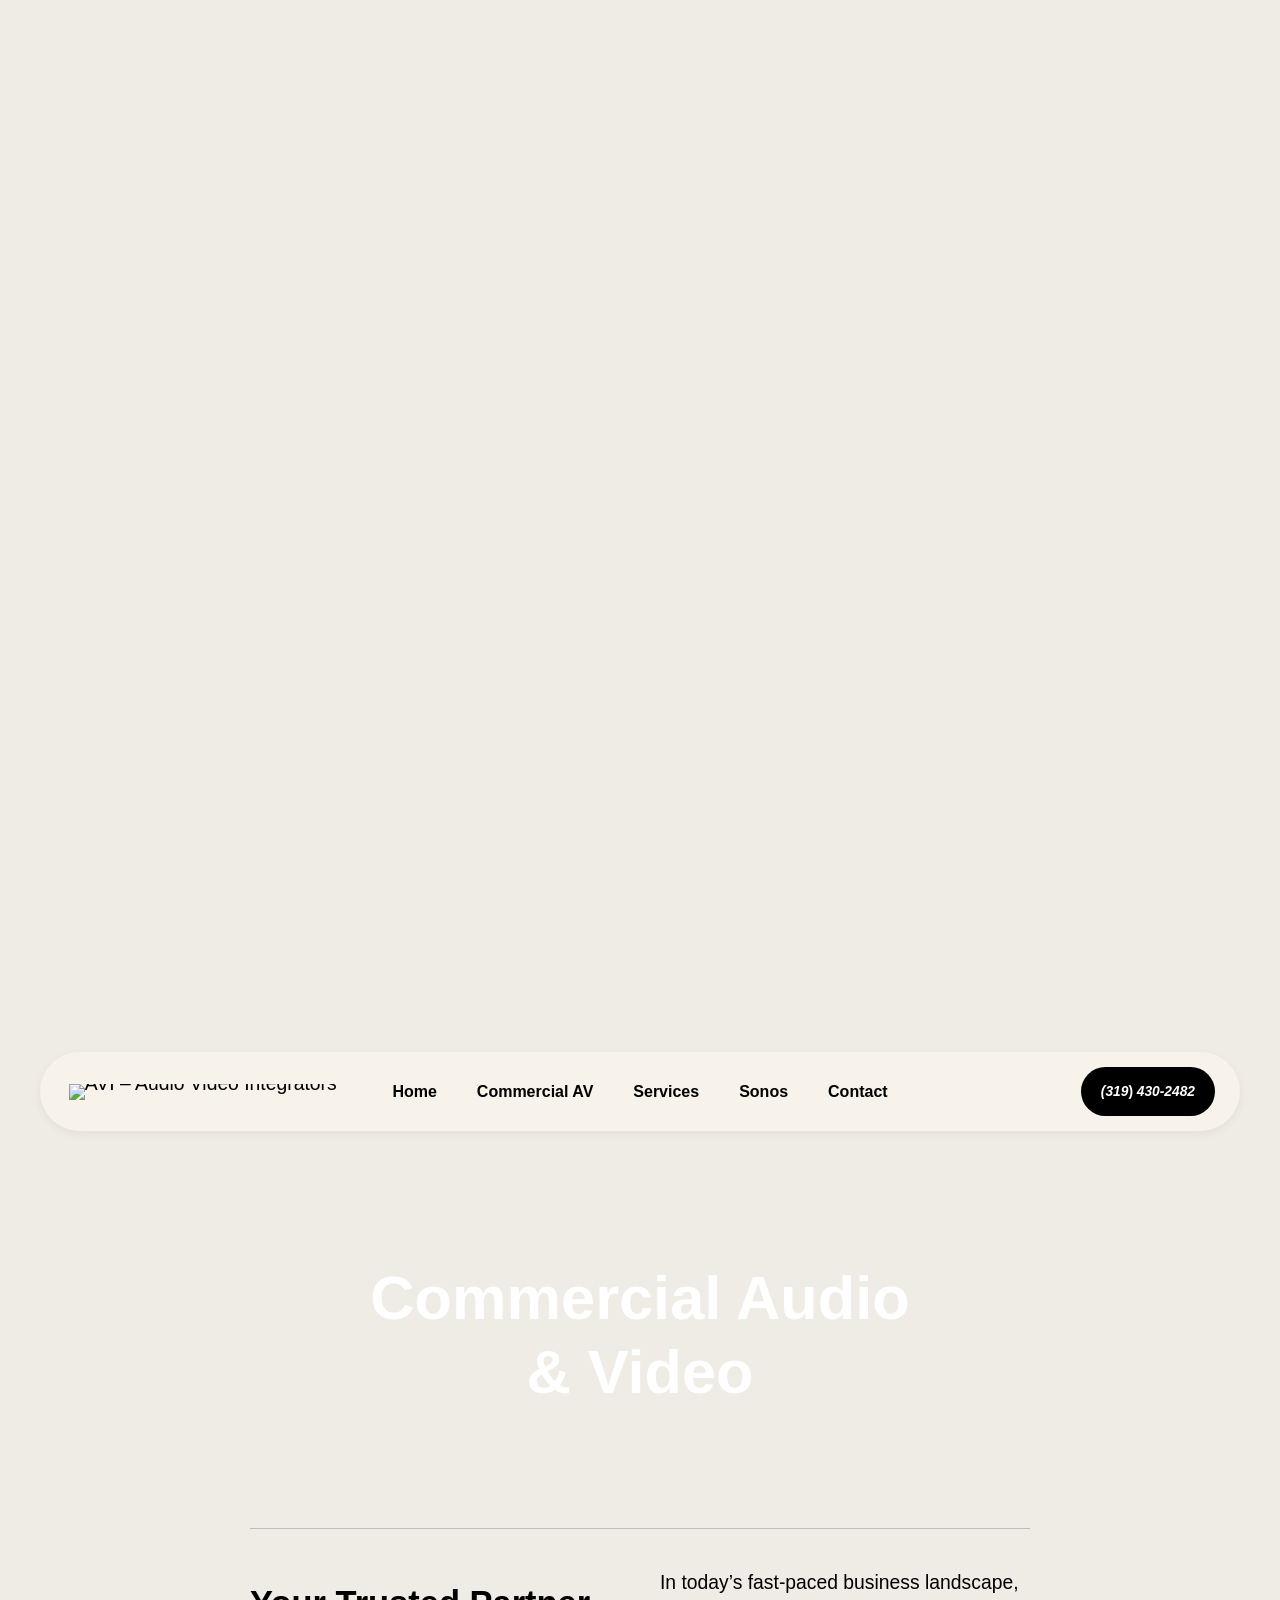
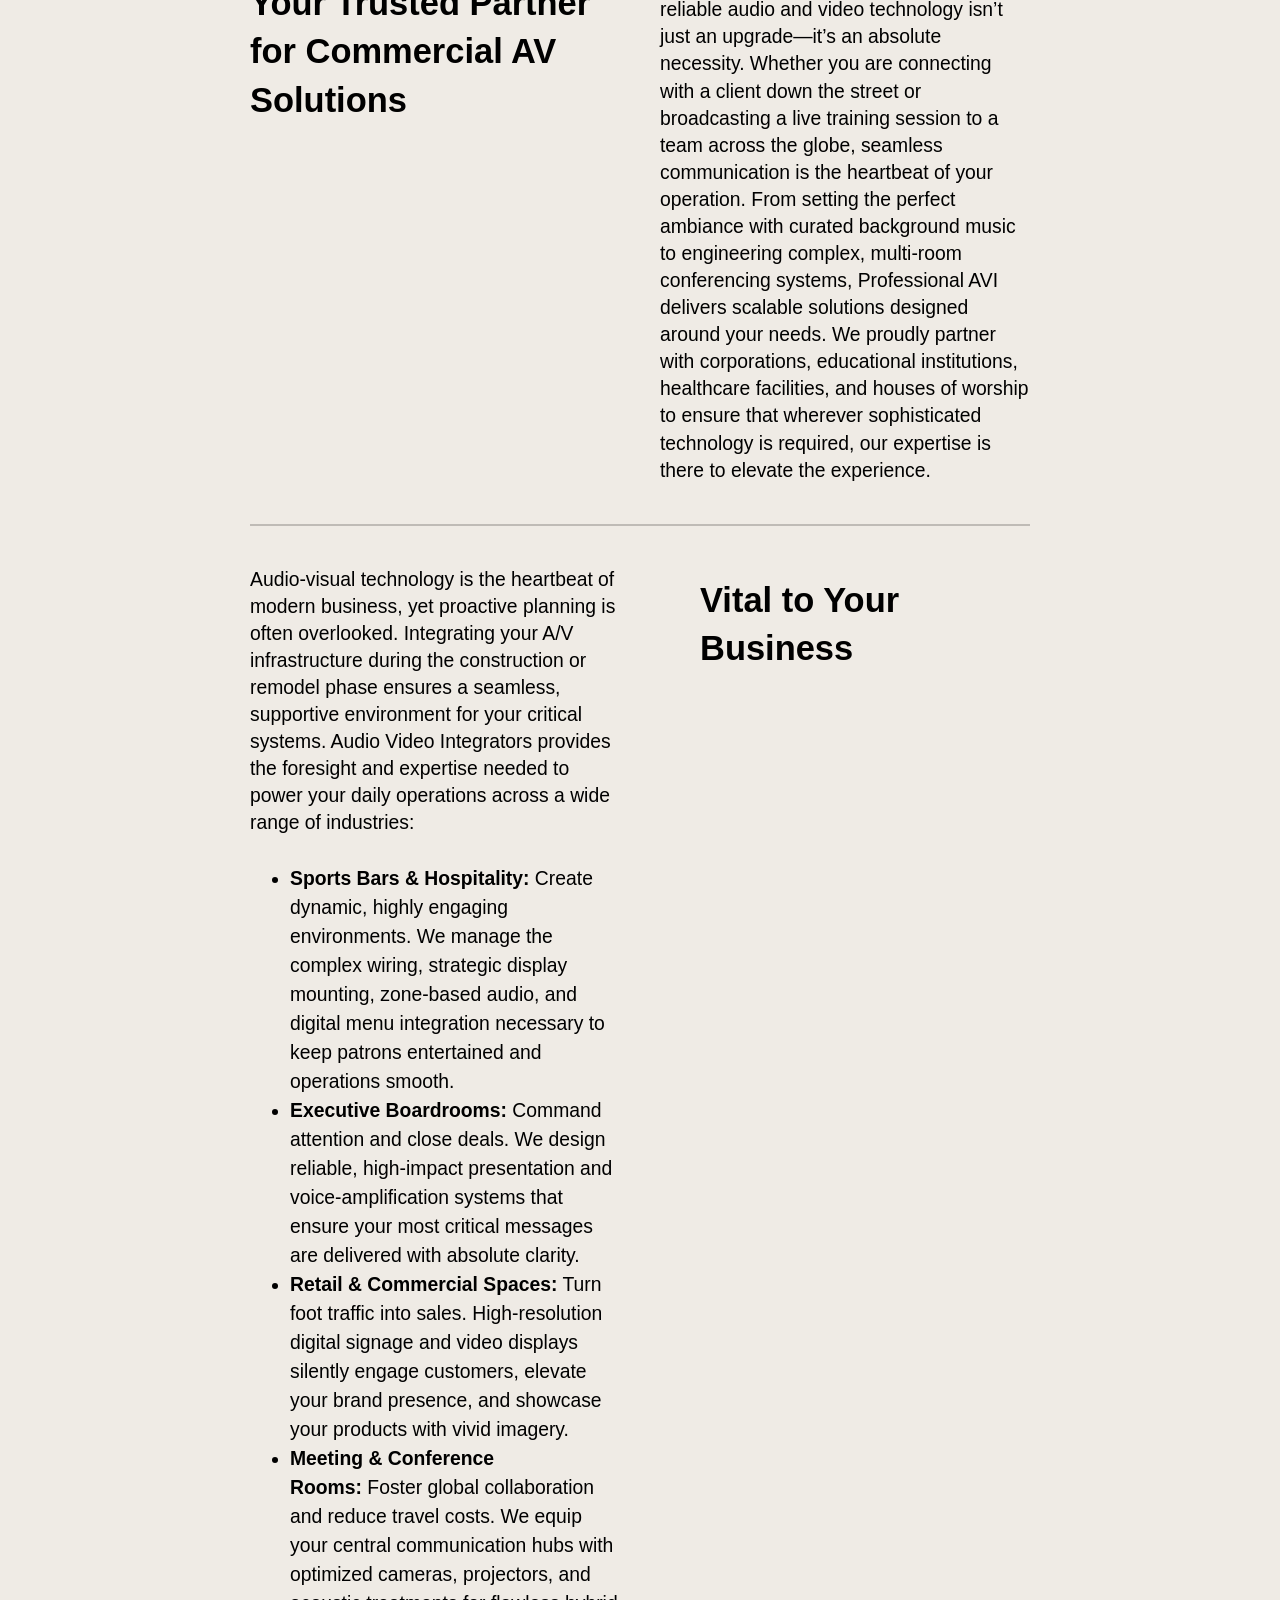
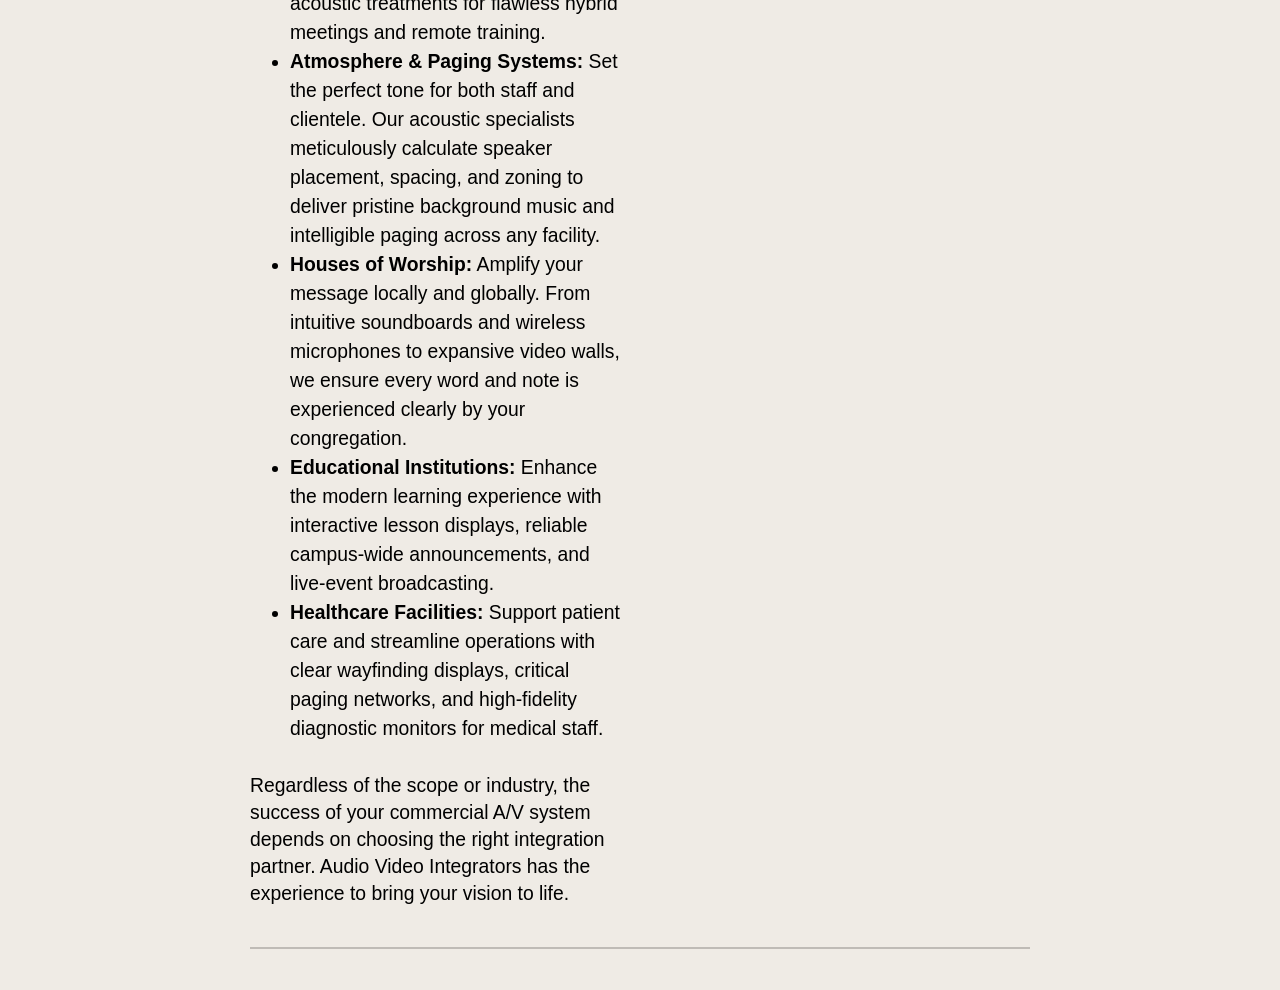
==== commercial-audio-video/index.html @ 9b849cdc "initial commit" ====
<!DOCTYPE html>
<html lang="en-US">
<head><meta charset="UTF-8">
	
	<meta name="viewport" content="width=device-width, initial-scale=1">
<meta name="robots" content="max-image-preview:large">
<title>Commercial Audo &amp; Video – AVI – Audio Video Integrators</title>
<link rel="alternate" type="application/rss+xml" title="AVI - Audio Video Integrators » Feed" href="https://professionalavi.com/feed/">
<link rel="alternate" type="application/rss+xml" title="AVI - Audio Video Integrators » Comments Feed" href="https://professionalavi.com/comments/feed/">
<link rel="alternate" title="oEmbed (JSON)" type="application/json+oembed" href="https://professionalavi.com/wp-json/oembed/1.0/embed?url=https%3A%2F%2Fprofessionalavi.com%2Fcommercial-audio-video%2F">
<link rel="alternate" title="oEmbed (XML)" type="text/xml+oembed" href="https://professionalavi.com/wp-json/oembed/1.0/embed?url=https%3A%2F%2Fprofessionalavi.com%2Fcommercial-audio-video%2F&amp;format=xml">
<style id="superb-addons-variable-fallbacks-inline-css">
:root{--wp--preset--color--primary:#1f7cec;--wp--preset--color--primary-hover:#3993ff;--wp--preset--color--base:#fff;--wp--preset--color--featured:#0a284b;--wp--preset--color--contrast-light:#fff;--wp--preset--color--contrast-dark:#000;--wp--preset--color--mono-1:#0d3c74;--wp--preset--color--mono-2:#64748b;--wp--preset--color--mono-3:#e2e8f0;--wp--preset--color--mono-4:#f8fafc;--wp--preset--spacing--superbspacing-xxsmall:clamp(5px,1vw,10px);--wp--preset--spacing--superbspacing-xsmall:clamp(10px,2vw,20px);--wp--preset--spacing--superbspacing-small:clamp(20px,4vw,40px);--wp--preset--spacing--superbspacing-medium:clamp(30px,6vw,60px);--wp--preset--spacing--superbspacing-large:clamp(40px,8vw,80px);--wp--preset--spacing--superbspacing-xlarge:clamp(50px,10vw,100px);--wp--preset--spacing--superbspacing-xxlarge:clamp(60px,12vw,120px);--wp--preset--font-size--superbfont-tiny:clamp(10px,0.625rem + ((1vw - 3.2px) * 0.227),12px);--wp--preset--font-size--superbfont-xxsmall:clamp(12px,0.75rem + ((1vw - 3.2px) * 0.227),14px);--wp--preset--font-size--superbfont-xsmall:clamp(16px,1rem + ((1vw - 3.2px) * 1),16px);--wp--preset--font-size--superbfont-small:clamp(16px,1rem + ((1vw - 3.2px) * 0.227),18px);--wp--preset--font-size--superbfont-medium:clamp(18px,1.125rem + ((1vw - 3.2px) * 0.227),20px);--wp--preset--font-size--superbfont-large:clamp(24px,1.5rem + ((1vw - 3.2px) * 0.909),32px);--wp--preset--font-size--superbfont-xlarge:clamp(32px,2rem + ((1vw - 3.2px) * 1.818),48px);--wp--preset--font-size--superbfont-xxlarge:clamp(40px,2.5rem + ((1vw - 3.2px) * 2.727),64px)}.has-primary-color{color:var(--wp--preset--color--primary)!important}.has-primary-hover-color{color:var(--wp--preset--color--primary-hover)!important}.has-base-color{color:var(--wp--preset--color--base)!important}.has-featured-color{color:var(--wp--preset--color--featured)!important}.has-contrast-light-color{color:var(--wp--preset--color--contrast-light)!important}.has-contrast-dark-color{color:var(--wp--preset--color--contrast-dark)!important}.has-mono-1-color{color:var(--wp--preset--color--mono-1)!important}.has-mono-2-color{color:var(--wp--preset--color--mono-2)!important}.has-mono-3-color{color:var(--wp--preset--color--mono-3)!important}.has-mono-4-color{color:var(--wp--preset--color--mono-4)!important}.has-primary-background-color{background-color:var(--wp--preset--color--primary)!important}.has-primary-hover-background-color{background-color:var(--wp--preset--color--primary-hover)!important}.has-base-background-color{background-color:var(--wp--preset--color--base)!important}.has-featured-background-color{background-color:var(--wp--preset--color--featured)!important}.has-contrast-light-background-color{background-color:var(--wp--preset--color--contrast-light)!important}.has-contrast-dark-background-color{background-color:var(--wp--preset--color--contrast-dark)!important}.has-mono-1-background-color{background-color:var(--wp--preset--color--mono-1)!important}.has-mono-2-background-color{background-color:var(--wp--preset--color--mono-2)!important}.has-mono-3-background-color{background-color:var(--wp--preset--color--mono-3)!important}.has-mono-4-background-color{background-color:var(--wp--preset--color--mono-4)!important}.has-superbfont-tiny-font-size{font-size:var(--wp--preset--font-size--superbfont-tiny)!important}.has-superbfont-xxsmall-font-size{font-size:var(--wp--preset--font-size--superbfont-xxsmall)!important}.has-superbfont-xsmall-font-size{font-size:var(--wp--preset--font-size--superbfont-xsmall)!important}.has-superbfont-small-font-size{font-size:var(--wp--preset--font-size--superbfont-small)!important}.has-superbfont-medium-font-size{font-size:var(--wp--preset--font-size--superbfont-medium)!important}.has-superbfont-large-font-size{font-size:var(--wp--preset--font-size--superbfont-large)!important}.has-superbfont-xlarge-font-size{font-size:var(--wp--preset--font-size--superbfont-xlarge)!important}.has-superbfont-xxlarge-font-size{font-size:var(--wp--preset--font-size--superbfont-xxlarge)!important}
/*# sourceURL=superb-addons-variable-fallbacks-inline-css */
</style>
<style id="wp-img-auto-sizes-contain-inline-css">
img:is([sizes=auto i],[sizes^="auto," i]){contain-intrinsic-size:3000px 1500px}
/*# sourceURL=wp-img-auto-sizes-contain-inline-css */
</style>
<style id="wp-block-site-logo-inline-css">
.wp-block-site-logo{box-sizing:border-box;line-height:0}.wp-block-site-logo a{display:inline-block;line-height:0}.wp-block-site-logo.is-default-size img{height:auto;width:120px}.wp-block-site-logo img{height:auto;max-width:100%}.wp-block-site-logo a,.wp-block-site-logo img{border-radius:inherit}.wp-block-site-logo.aligncenter{margin-left:auto;margin-right:auto;text-align:center}:root :where(.wp-block-site-logo.is-style-rounded){border-radius:9999px}
/*# sourceURL=https://professionalavi.com/wp-includes/blocks/site-logo/style.min.css */
</style>
<style id="wp-block-navigation-link-inline-css">
.wp-block-navigation .wp-block-navigation-item__label{overflow-wrap:break-word}.wp-block-navigation .wp-block-navigation-item__description{display:none}.link-ui-tools{outline:1px solid #f0f0f0;padding:8px}.link-ui-block-inserter{padding-top:8px}.link-ui-block-inserter__back{margin-left:8px;text-transform:uppercase}
/*# sourceURL=https://professionalavi.com/wp-includes/blocks/navigation-link/style.min.css */
</style>
<style id="wp-block-navigation-inline-css">
.wp-block-navigation{position:relative}.wp-block-navigation ul{margin-bottom:0;margin-left:0;margin-top:0;padding-left:0}.wp-block-navigation ul,.wp-block-navigation ul li{list-style:none;padding:0}.wp-block-navigation .wp-block-navigation-item{align-items:center;background-color:inherit;display:flex;position:relative}.wp-block-navigation .wp-block-navigation-item .wp-block-navigation__submenu-container:empty{display:none}.wp-block-navigation .wp-block-navigation-item__content{display:block;z-index:1}.wp-block-navigation .wp-block-navigation-item__content.wp-block-navigation-item__content{color:inherit}.wp-block-navigation.has-text-decoration-underline .wp-block-navigation-item__content,.wp-block-navigation.has-text-decoration-underline .wp-block-navigation-item__content:active,.wp-block-navigation.has-text-decoration-underline .wp-block-navigation-item__content:focus{text-decoration:underline}.wp-block-navigation.has-text-decoration-line-through .wp-block-navigation-item__content,.wp-block-navigation.has-text-decoration-line-through .wp-block-navigation-item__content:active,.wp-block-navigation.has-text-decoration-line-through .wp-block-navigation-item__content:focus{text-decoration:line-through}.wp-block-navigation :where(a),.wp-block-navigation :where(a:active),.wp-block-navigation :where(a:focus){text-decoration:none}.wp-block-navigation .wp-block-navigation__submenu-icon{align-self:center;background-color:inherit;border:none;color:currentColor;display:inline-block;font-size:inherit;height:.6em;line-height:0;margin-left:.25em;padding:0;width:.6em}.wp-block-navigation .wp-block-navigation__submenu-icon svg{display:inline-block;stroke:currentColor;height:inherit;margin-top:.075em;width:inherit}.wp-block-navigation{--navigation-layout-justification-setting:flex-start;--navigation-layout-direction:row;--navigation-layout-wrap:wrap;--navigation-layout-justify:flex-start;--navigation-layout-align:center}.wp-block-navigation.is-vertical{--navigation-layout-direction:column;--navigation-layout-justify:initial;--navigation-layout-align:flex-start}.wp-block-navigation.no-wrap{--navigation-layout-wrap:nowrap}.wp-block-navigation.items-justified-center{--navigation-layout-justification-setting:center;--navigation-layout-justify:center}.wp-block-navigation.items-justified-center.is-vertical{--navigation-layout-align:center}.wp-block-navigation.items-justified-right{--navigation-layout-justification-setting:flex-end;--navigation-layout-justify:flex-end}.wp-block-navigation.items-justified-right.is-vertical{--navigation-layout-align:flex-end}.wp-block-navigation.items-justified-space-between{--navigation-layout-justification-setting:space-between;--navigation-layout-justify:space-between}.wp-block-navigation .has-child .wp-block-navigation__submenu-container{align-items:normal;background-color:inherit;color:inherit;display:flex;flex-direction:column;opacity:0;position:absolute;z-index:2}@media not (prefers-reduced-motion){.wp-block-navigation .has-child .wp-block-navigation__submenu-container{transition:opacity .1s linear}}.wp-block-navigation .has-child .wp-block-navigation__submenu-container{height:0;overflow:hidden;visibility:hidden;width:0}.wp-block-navigation .has-child .wp-block-navigation__submenu-container>.wp-block-navigation-item>.wp-block-navigation-item__content{display:flex;flex-grow:1;padding:.5em 1em}.wp-block-navigation .has-child .wp-block-navigation__submenu-container>.wp-block-navigation-item>.wp-block-navigation-item__content .wp-block-navigation__submenu-icon{margin-left:auto;margin-right:0}.wp-block-navigation .has-child .wp-block-navigation__submenu-container .wp-block-navigation-item__content{margin:0}.wp-block-navigation .has-child .wp-block-navigation__submenu-container{left:-1px;top:100%}@media (min-width:782px){.wp-block-navigation .has-child .wp-block-navigation__submenu-container .wp-block-navigation__submenu-container{left:100%;top:-1px}.wp-block-navigation .has-child .wp-block-navigation__submenu-container .wp-block-navigation__submenu-container:before{background:#0000;content:"";display:block;height:100%;position:absolute;right:100%;width:.5em}.wp-block-navigation .has-child .wp-block-navigation__submenu-container .wp-block-navigation__submenu-icon{margin-right:.25em}.wp-block-navigation .has-child .wp-block-navigation__submenu-container .wp-block-navigation__submenu-icon svg{transform:rotate(-90deg)}}.wp-block-navigation .has-child .wp-block-navigation-submenu__toggle[aria-expanded=true]~.wp-block-navigation__submenu-container,.wp-block-navigation .has-child:not(.open-on-click):hover>.wp-block-navigation__submenu-container,.wp-block-navigation .has-child:not(.open-on-click):not(.open-on-hover-click):focus-within>.wp-block-navigation__submenu-container{height:auto;min-width:200px;opacity:1;overflow:visible;visibility:visible;width:auto}.wp-block-navigation.has-background .has-child .wp-block-navigation__submenu-container{left:0;top:100%}@media (min-width:782px){.wp-block-navigation.has-background .has-child .wp-block-navigation__submenu-container .wp-block-navigation__submenu-container{left:100%;top:0}}.wp-block-navigation-submenu{display:flex;position:relative}.wp-block-navigation-submenu .wp-block-navigation__submenu-icon svg{stroke:currentColor}button.wp-block-navigation-item__content{background-color:initial;border:none;color:currentColor;font-family:inherit;font-size:inherit;font-style:inherit;font-weight:inherit;letter-spacing:inherit;line-height:inherit;text-align:left;text-transform:inherit}.wp-block-navigation-submenu__toggle{cursor:pointer}.wp-block-navigation-submenu__toggle[aria-expanded=true]+.wp-block-navigation__submenu-icon>svg,.wp-block-navigation-submenu__toggle[aria-expanded=true]>svg{transform:rotate(180deg)}.wp-block-navigation-item.open-on-click .wp-block-navigation-submenu__toggle{padding-left:0;padding-right:.85em}.wp-block-navigation-item.open-on-click .wp-block-navigation-submenu__toggle+.wp-block-navigation__submenu-icon{margin-left:-.6em;pointer-events:none}.wp-block-navigation-item.open-on-click button.wp-block-navigation-item__content:not(.wp-block-navigation-submenu__toggle){padding:0}.wp-block-navigation .wp-block-page-list,.wp-block-navigation__container,.wp-block-navigation__responsive-close,.wp-block-navigation__responsive-container,.wp-block-navigation__responsive-container-content,.wp-block-navigation__responsive-dialog{gap:inherit}:where(.wp-block-navigation.has-background .wp-block-navigation-item a:not(.wp-element-button)),:where(.wp-block-navigation.has-background .wp-block-navigation-submenu a:not(.wp-element-button)){padding:.5em 1em}:where(.wp-block-navigation .wp-block-navigation__submenu-container .wp-block-navigation-item a:not(.wp-element-button)),:where(.wp-block-navigation .wp-block-navigation__submenu-container .wp-block-navigation-submenu a:not(.wp-element-button)),:where(.wp-block-navigation .wp-block-navigation__submenu-container .wp-block-navigation-submenu button.wp-block-navigation-item__content),:where(.wp-block-navigation .wp-block-navigation__submenu-container .wp-block-pages-list__item button.wp-block-navigation-item__content){padding:.5em 1em}.wp-block-navigation.items-justified-right .wp-block-navigation__container .has-child .wp-block-navigation__submenu-container,.wp-block-navigation.items-justified-right .wp-block-page-list>.has-child .wp-block-navigation__submenu-container,.wp-block-navigation.items-justified-space-between .wp-block-page-list>.has-child:last-child .wp-block-navigation__submenu-container,.wp-block-navigation.items-justified-space-between>.wp-block-navigation__container>.has-child:last-child .wp-block-navigation__submenu-container{left:auto;right:0}.wp-block-navigation.items-justified-right .wp-block-navigation__container .has-child .wp-block-navigation__submenu-container .wp-block-navigation__submenu-container,.wp-block-navigation.items-justified-right .wp-block-page-list>.has-child .wp-block-navigation__submenu-container .wp-block-navigation__submenu-container,.wp-block-navigation.items-justified-space-between .wp-block-page-list>.has-child:last-child .wp-block-navigation__submenu-container .wp-block-navigation__submenu-container,.wp-block-navigation.items-justified-space-between>.wp-block-navigation__container>.has-child:last-child .wp-block-navigation__submenu-container .wp-block-navigation__submenu-container{left:-1px;right:-1px}@media (min-width:782px){.wp-block-navigation.items-justified-right .wp-block-navigation__container .has-child .wp-block-navigation__submenu-container .wp-block-navigation__submenu-container,.wp-block-navigation.items-justified-right .wp-block-page-list>.has-child .wp-block-navigation__submenu-container .wp-block-navigation__submenu-container,.wp-block-navigation.items-justified-space-between .wp-block-page-list>.has-child:last-child .wp-block-navigation__submenu-container .wp-block-navigation__submenu-container,.wp-block-navigation.items-justified-space-between>.wp-block-navigation__container>.has-child:last-child .wp-block-navigation__submenu-container .wp-block-navigation__submenu-container{left:auto;right:100%}}.wp-block-navigation:not(.has-background) .wp-block-navigation__submenu-container{background-color:#fff;border:1px solid #00000026}.wp-block-navigation.has-background .wp-block-navigation__submenu-container{background-color:inherit}.wp-block-navigation:not(.has-text-color) .wp-block-navigation__submenu-container{color:#000}.wp-block-navigation__container{align-items:var(--navigation-layout-align,initial);display:flex;flex-direction:var(--navigation-layout-direction,initial);flex-wrap:var(--navigation-layout-wrap,wrap);justify-content:var(--navigation-layout-justify,initial);list-style:none;margin:0;padding-left:0}.wp-block-navigation__container .is-responsive{display:none}.wp-block-navigation__container:only-child,.wp-block-page-list:only-child{flex-grow:1}@keyframes overlay-menu__fade-in-animation{0%{opacity:0;transform:translateY(.5em)}to{opacity:1;transform:translateY(0)}}.wp-block-navigation__responsive-container{bottom:0;display:none;left:0;position:fixed;right:0;top:0}.wp-block-navigation__responsive-container :where(.wp-block-navigation-item a){color:inherit}.wp-block-navigation__responsive-container .wp-block-navigation__responsive-container-content{align-items:var(--navigation-layout-align,initial);display:flex;flex-direction:var(--navigation-layout-direction,initial);flex-wrap:var(--navigation-layout-wrap,wrap);justify-content:var(--navigation-layout-justify,initial)}.wp-block-navigation__responsive-container:not(.is-menu-open.is-menu-open){background-color:inherit!important;color:inherit!important}.wp-block-navigation__responsive-container.is-menu-open{background-color:inherit;display:flex;flex-direction:column}@media not (prefers-reduced-motion){.wp-block-navigation__responsive-container.is-menu-open{animation:overlay-menu__fade-in-animation .1s ease-out;animation-fill-mode:forwards}}.wp-block-navigation__responsive-container.is-menu-open{overflow:auto;padding:clamp(1rem,var(--wp--style--root--padding-top),20rem) clamp(1rem,var(--wp--style--root--padding-right),20rem) clamp(1rem,var(--wp--style--root--padding-bottom),20rem) clamp(1rem,var(--wp--style--root--padding-left),20rem);z-index:100000}.wp-block-navigation__responsive-container.is-menu-open .wp-block-navigation__responsive-container-content{align-items:var(--navigation-layout-justification-setting,inherit);display:flex;flex-direction:column;flex-wrap:nowrap;overflow:visible;padding-top:calc(2rem + 24px)}.wp-block-navigation__responsive-container.is-menu-open .wp-block-navigation__responsive-container-content,.wp-block-navigation__responsive-container.is-menu-open .wp-block-navigation__responsive-container-content .wp-block-navigation__container,.wp-block-navigation__responsive-container.is-menu-open .wp-block-navigation__responsive-container-content .wp-block-page-list{justify-content:flex-start}.wp-block-navigation__responsive-container.is-menu-open .wp-block-navigation__responsive-container-content .wp-block-navigation__submenu-icon{display:none}.wp-block-navigation__responsive-container.is-menu-open .wp-block-navigation__responsive-container-content .has-child .wp-block-navigation__submenu-container{border:none;height:auto;min-width:200px;opacity:1;overflow:initial;padding-left:2rem;padding-right:2rem;position:static;visibility:visible;width:auto}.wp-block-navigation__responsive-container.is-menu-open .wp-block-navigation__responsive-container-content .wp-block-navigation__container,.wp-block-navigation__responsive-container.is-menu-open .wp-block-navigation__responsive-container-content .wp-block-navigation__submenu-container{gap:inherit}.wp-block-navigation__responsive-container.is-menu-open .wp-block-navigation__responsive-container-content .wp-block-navigation__submenu-container{padding-top:var(--wp--style--block-gap,2em)}.wp-block-navigation__responsive-container.is-menu-open .wp-block-navigation__responsive-container-content .wp-block-navigation-item__content{padding:0}.wp-block-navigation__responsive-container.is-menu-open .wp-block-navigation__responsive-container-content .wp-block-navigation-item,.wp-block-navigation__responsive-container.is-menu-open .wp-block-navigation__responsive-container-content .wp-block-navigation__container,.wp-block-navigation__responsive-container.is-menu-open .wp-block-navigation__responsive-container-content .wp-block-page-list{align-items:var(--navigation-layout-justification-setting,initial);display:flex;flex-direction:column}.wp-block-navigation__responsive-container.is-menu-open .wp-block-navigation-item,.wp-block-navigation__responsive-container.is-menu-open .wp-block-navigation-item .wp-block-navigation__submenu-container,.wp-block-navigation__responsive-container.is-menu-open .wp-block-navigation__container,.wp-block-navigation__responsive-container.is-menu-open .wp-block-page-list{background:#0000!important;color:inherit!important}.wp-block-navigation__responsive-container.is-menu-open .wp-block-navigation__submenu-container.wp-block-navigation__submenu-container.wp-block-navigation__submenu-container.wp-block-navigation__submenu-container{left:auto;right:auto}@media (min-width:600px){.wp-block-navigation__responsive-container:not(.hidden-by-default):not(.is-menu-open){background-color:inherit;display:block;position:relative;width:100%;z-index:auto}.wp-block-navigation__responsive-container:not(.hidden-by-default):not(.is-menu-open) .wp-block-navigation__responsive-container-close{display:none}.wp-block-navigation__responsive-container.is-menu-open .wp-block-navigation__submenu-container.wp-block-navigation__submenu-container.wp-block-navigation__submenu-container.wp-block-navigation__submenu-container{left:0}}.wp-block-navigation:not(.has-background) .wp-block-navigation__responsive-container.is-menu-open{background-color:#fff}.wp-block-navigation:not(.has-text-color) .wp-block-navigation__responsive-container.is-menu-open{color:#000}.wp-block-navigation__toggle_button_label{font-size:1rem;font-weight:700}.wp-block-navigation__responsive-container-close,.wp-block-navigation__responsive-container-open{background:#0000;border:none;color:currentColor;cursor:pointer;margin:0;padding:0;text-transform:inherit;vertical-align:middle}.wp-block-navigation__responsive-container-close svg,.wp-block-navigation__responsive-container-open svg{fill:currentColor;display:block;height:24px;pointer-events:none;width:24px}.wp-block-navigation__responsive-container-open{display:flex}.wp-block-navigation__responsive-container-open.wp-block-navigation__responsive-container-open.wp-block-navigation__responsive-container-open{font-family:inherit;font-size:inherit;font-weight:inherit}@media (min-width:600px){.wp-block-navigation__responsive-container-open:not(.always-shown){display:none}}.wp-block-navigation__responsive-container-close{position:absolute;right:0;top:0;z-index:2}.wp-block-navigation__responsive-container-close.wp-block-navigation__responsive-container-close.wp-block-navigation__responsive-container-close{font-family:inherit;font-size:inherit;font-weight:inherit}.wp-block-navigation__responsive-close{width:100%}.has-modal-open .wp-block-navigation__responsive-close{margin-left:auto;margin-right:auto;max-width:var(--wp--style--global--wide-size,100%)}.wp-block-navigation__responsive-close:focus{outline:none}.is-menu-open .wp-block-navigation__responsive-close,.is-menu-open .wp-block-navigation__responsive-container-content,.is-menu-open .wp-block-navigation__responsive-dialog{box-sizing:border-box}.wp-block-navigation__responsive-dialog{position:relative}.has-modal-open .admin-bar .is-menu-open .wp-block-navigation__responsive-dialog{margin-top:46px}@media (min-width:782px){.has-modal-open .admin-bar .is-menu-open .wp-block-navigation__responsive-dialog{margin-top:32px}}html.has-modal-open{overflow:hidden}
/*# sourceURL=https://professionalavi.com/wp-includes/blocks/navigation/style.min.css */
</style>
<style id="wp-block-button-inline-css">
.wp-block-button__link{align-content:center;box-sizing:border-box;cursor:pointer;display:inline-block;height:100%;text-align:center;word-break:break-word}.wp-block-button__link.aligncenter{text-align:center}.wp-block-button__link.alignright{text-align:right}:where(.wp-block-button__link){border-radius:9999px;box-shadow:none;padding:calc(.667em + 2px) calc(1.333em + 2px);text-decoration:none}.wp-block-button[style*=text-decoration] .wp-block-button__link{text-decoration:inherit}.wp-block-buttons>.wp-block-button.has-custom-width{max-width:none}.wp-block-buttons>.wp-block-button.has-custom-width .wp-block-button__link{width:100%}.wp-block-buttons>.wp-block-button.has-custom-font-size .wp-block-button__link{font-size:inherit}.wp-block-buttons>.wp-block-button.wp-block-button__width-25{width:calc(25% - var(--wp--style--block-gap, .5em)*.75)}.wp-block-buttons>.wp-block-button.wp-block-button__width-50{width:calc(50% - var(--wp--style--block-gap, .5em)*.5)}.wp-block-buttons>.wp-block-button.wp-block-button__width-75{width:calc(75% - var(--wp--style--block-gap, .5em)*.25)}.wp-block-buttons>.wp-block-button.wp-block-button__width-100{flex-basis:100%;width:100%}.wp-block-buttons.is-vertical>.wp-block-button.wp-block-button__width-25{width:25%}.wp-block-buttons.is-vertical>.wp-block-button.wp-block-button__width-50{width:50%}.wp-block-buttons.is-vertical>.wp-block-button.wp-block-button__width-75{width:75%}.wp-block-button.is-style-squared,.wp-block-button__link.wp-block-button.is-style-squared{border-radius:0}.wp-block-button.no-border-radius,.wp-block-button__link.no-border-radius{border-radius:0!important}:root :where(.wp-block-button .wp-block-button__link.is-style-outline),:root :where(.wp-block-button.is-style-outline>.wp-block-button__link){border:2px solid;padding:.667em 1.333em}:root :where(.wp-block-button .wp-block-button__link.is-style-outline:not(.has-text-color)),:root :where(.wp-block-button.is-style-outline>.wp-block-button__link:not(.has-text-color)){color:currentColor}:root :where(.wp-block-button .wp-block-button__link.is-style-outline:not(.has-background)),:root :where(.wp-block-button.is-style-outline>.wp-block-button__link:not(.has-background)){background-color:initial;background-image:none}
/*# sourceURL=https://professionalavi.com/wp-includes/blocks/button/style.min.css */
</style>
<style id="wp-block-buttons-inline-css">
.wp-block-buttons{box-sizing:border-box}.wp-block-buttons.is-vertical{flex-direction:column}.wp-block-buttons.is-vertical>.wp-block-button:last-child{margin-bottom:0}.wp-block-buttons>.wp-block-button{display:inline-block;margin:0}.wp-block-buttons.is-content-justification-left{justify-content:flex-start}.wp-block-buttons.is-content-justification-left.is-vertical{align-items:flex-start}.wp-block-buttons.is-content-justification-center{justify-content:center}.wp-block-buttons.is-content-justification-center.is-vertical{align-items:center}.wp-block-buttons.is-content-justification-right{justify-content:flex-end}.wp-block-buttons.is-content-justification-right.is-vertical{align-items:flex-end}.wp-block-buttons.is-content-justification-space-between{justify-content:space-between}.wp-block-buttons.aligncenter{text-align:center}.wp-block-buttons:not(.is-content-justification-space-between,.is-content-justification-right,.is-content-justification-left,.is-content-justification-center) .wp-block-button.aligncenter{margin-left:auto;margin-right:auto;width:100%}.wp-block-buttons[style*=text-decoration] .wp-block-button,.wp-block-buttons[style*=text-decoration] .wp-block-button__link{text-decoration:inherit}.wp-block-buttons.has-custom-font-size .wp-block-button__link{font-size:inherit}.wp-block-buttons .wp-block-button__link{width:100%}.wp-block-button.aligncenter{text-align:center}
/*# sourceURL=https://professionalavi.com/wp-includes/blocks/buttons/style.min.css */
</style>
<style id="wp-block-columns-inline-css">
.wp-block-columns{box-sizing:border-box;display:flex;flex-wrap:wrap!important}@media (min-width:782px){.wp-block-columns{flex-wrap:nowrap!important}}.wp-block-columns{align-items:normal!important}.wp-block-columns.are-vertically-aligned-top{align-items:flex-start}.wp-block-columns.are-vertically-aligned-center{align-items:center}.wp-block-columns.are-vertically-aligned-bottom{align-items:flex-end}@media (max-width:781px){.wp-block-columns:not(.is-not-stacked-on-mobile)>.wp-block-column{flex-basis:100%!important}}@media (min-width:782px){.wp-block-columns:not(.is-not-stacked-on-mobile)>.wp-block-column{flex-basis:0;flex-grow:1}.wp-block-columns:not(.is-not-stacked-on-mobile)>.wp-block-column[style*=flex-basis]{flex-grow:0}}.wp-block-columns.is-not-stacked-on-mobile{flex-wrap:nowrap!important}.wp-block-columns.is-not-stacked-on-mobile>.wp-block-column{flex-basis:0;flex-grow:1}.wp-block-columns.is-not-stacked-on-mobile>.wp-block-column[style*=flex-basis]{flex-grow:0}:where(.wp-block-columns){margin-bottom:1.75em}:where(.wp-block-columns.has-background){padding:1.25em 2.375em}.wp-block-column{flex-grow:1;min-width:0;overflow-wrap:break-word;word-break:break-word}.wp-block-column.is-vertically-aligned-top{align-self:flex-start}.wp-block-column.is-vertically-aligned-center{align-self:center}.wp-block-column.is-vertically-aligned-bottom{align-self:flex-end}.wp-block-column.is-vertically-aligned-stretch{align-self:stretch}.wp-block-column.is-vertically-aligned-bottom,.wp-block-column.is-vertically-aligned-center,.wp-block-column.is-vertically-aligned-top{width:100%}
/*# sourceURL=https://professionalavi.com/wp-includes/blocks/columns/style.min.css */
</style>
<style id="wp-block-group-inline-css">
.wp-block-group{box-sizing:border-box}:where(.wp-block-group.wp-block-group-is-layout-constrained){position:relative}
.wp-block-group.is-style-superbaddons-card{background-color:var(--wp--preset--color--contrast-light);border-color:var(--wp--preset--color--mono-3);border-radius:10px;border-style:solid;border-width:1px;box-shadow:0 1px 2px 0 rgba(0,0,0,.05);color:var(--wp--preset--color--contrast-dark);padding:var(--wp--preset--spacing--superbspacing-small)}
/*# sourceURL=wp-block-group-inline-css */
</style>
<style id="wp-block-group-theme-inline-css">
:where(.wp-block-group.has-background){padding:1.25em 2.375em}
/*# sourceURL=https://professionalavi.com/wp-includes/blocks/group/theme.min.css */
</style>
<style id="wp-block-template-part-theme-inline-css">
:root :where(.wp-block-template-part.has-background){margin-bottom:0;margin-top:0;padding:1.25em 2.375em}
/*# sourceURL=https://professionalavi.com/wp-includes/blocks/template-part/theme.min.css */
</style>
<style id="wp-block-heading-inline-css">
h1:where(.wp-block-heading).has-background,h2:where(.wp-block-heading).has-background,h3:where(.wp-block-heading).has-background,h4:where(.wp-block-heading).has-background,h5:where(.wp-block-heading).has-background,h6:where(.wp-block-heading).has-background{padding:1.25em 2.375em}h1.has-text-align-left[style*=writing-mode]:where([style*=vertical-lr]),h1.has-text-align-right[style*=writing-mode]:where([style*=vertical-rl]),h2.has-text-align-left[style*=writing-mode]:where([style*=vertical-lr]),h2.has-text-align-right[style*=writing-mode]:where([style*=vertical-rl]),h3.has-text-align-left[style*=writing-mode]:where([style*=vertical-lr]),h3.has-text-align-right[style*=writing-mode]:where([style*=vertical-rl]),h4.has-text-align-left[style*=writing-mode]:where([style*=vertical-lr]),h4.has-text-align-right[style*=writing-mode]:where([style*=vertical-rl]),h5.has-text-align-left[style*=writing-mode]:where([style*=vertical-lr]),h5.has-text-align-right[style*=writing-mode]:where([style*=vertical-rl]),h6.has-text-align-left[style*=writing-mode]:where([style*=vertical-lr]),h6.has-text-align-right[style*=writing-mode]:where([style*=vertical-rl]){rotate:180deg}
/*# sourceURL=https://professionalavi.com/wp-includes/blocks/heading/style.min.css */
</style>
<link rel="stylesheet" id="wp-block-cover-css" href="https://professionalavi.com/wp-includes/blocks/cover/style.min.css?ver=6.9.4" media="all">
<style id="wp-block-paragraph-inline-css">
.is-small-text{font-size:.875em}.is-regular-text{font-size:1em}.is-large-text{font-size:2.25em}.is-larger-text{font-size:3em}.has-drop-cap:not(:focus):first-letter{float:left;font-size:8.4em;font-style:normal;font-weight:100;line-height:.68;margin:.05em .1em 0 0;text-transform:uppercase}body.rtl .has-drop-cap:not(:focus):first-letter{float:none;margin-left:.1em}p.has-drop-cap.has-background{overflow:hidden}:root :where(p.has-background){padding:1.25em 2.375em}:where(p.has-text-color:not(.has-link-color)) a{color:inherit}p.has-text-align-left[style*="writing-mode:vertical-lr"],p.has-text-align-right[style*="writing-mode:vertical-rl"]{rotate:180deg}
/*# sourceURL=https://professionalavi.com/wp-includes/blocks/paragraph/style.min.css */
</style>
<style id="wp-block-list-inline-css">
ol,ul{box-sizing:border-box}:root :where(.wp-block-list.has-background){padding:1.25em 2.375em}
/*# sourceURL=https://professionalavi.com/wp-includes/blocks/list/style.min.css */
</style>
<style id="wp-block-post-content-inline-css">
.wp-block-post-content{display:flow-root}
/*# sourceURL=https://professionalavi.com/wp-includes/blocks/post-content/style.min.css */
</style>
<style id="wp-emoji-styles-inline-css">

	img.wp-smiley, img.emoji {
		display: inline !important;
		border: none !important;
		box-shadow: none !important;
		height: 1em !important;
		width: 1em !important;
		margin: 0 0.07em !important;
		vertical-align: -0.1em !important;
		background: none !important;
		padding: 0 !important;
	}
/*# sourceURL=wp-emoji-styles-inline-css */
</style>
<style id="wp-block-library-inline-css">
:root{--wp-block-synced-color:#7a00df;--wp-block-synced-color--rgb:122,0,223;--wp-bound-block-color:var(--wp-block-synced-color);--wp-editor-canvas-background:#ddd;--wp-admin-theme-color:#007cba;--wp-admin-theme-color--rgb:0,124,186;--wp-admin-theme-color-darker-10:#006ba1;--wp-admin-theme-color-darker-10--rgb:0,107,160.5;--wp-admin-theme-color-darker-20:#005a87;--wp-admin-theme-color-darker-20--rgb:0,90,135;--wp-admin-border-width-focus:2px}@media (min-resolution:192dpi){:root{--wp-admin-border-width-focus:1.5px}}.wp-element-button{cursor:pointer}:root .has-very-light-gray-background-color{background-color:#eee}:root .has-very-dark-gray-background-color{background-color:#313131}:root .has-very-light-gray-color{color:#eee}:root .has-very-dark-gray-color{color:#313131}:root .has-vivid-green-cyan-to-vivid-cyan-blue-gradient-background{background:linear-gradient(135deg,#00d084,#0693e3)}:root .has-purple-crush-gradient-background{background:linear-gradient(135deg,#34e2e4,#4721fb 50%,#ab1dfe)}:root .has-hazy-dawn-gradient-background{background:linear-gradient(135deg,#faaca8,#dad0ec)}:root .has-subdued-olive-gradient-background{background:linear-gradient(135deg,#fafae1,#67a671)}:root .has-atomic-cream-gradient-background{background:linear-gradient(135deg,#fdd79a,#004a59)}:root .has-nightshade-gradient-background{background:linear-gradient(135deg,#330968,#31cdcf)}:root .has-midnight-gradient-background{background:linear-gradient(135deg,#020381,#2874fc)}:root{--wp--preset--font-size--normal:16px;--wp--preset--font-size--huge:42px}.has-regular-font-size{font-size:1em}.has-larger-font-size{font-size:2.625em}.has-normal-font-size{font-size:var(--wp--preset--font-size--normal)}.has-huge-font-size{font-size:var(--wp--preset--font-size--huge)}.has-text-align-center{text-align:center}.has-text-align-left{text-align:left}.has-text-align-right{text-align:right}.has-fit-text{white-space:nowrap!important}#end-resizable-editor-section{display:none}.aligncenter{clear:both}.items-justified-left{justify-content:flex-start}.items-justified-center{justify-content:center}.items-justified-right{justify-content:flex-end}.items-justified-space-between{justify-content:space-between}.screen-reader-text{border:0;clip-path:inset(50%);height:1px;margin:-1px;overflow:hidden;padding:0;position:absolute;width:1px;word-wrap:normal!important}.screen-reader-text:focus{background-color:#ddd;clip-path:none;color:#444;display:block;font-size:1em;height:auto;left:5px;line-height:normal;padding:15px 23px 14px;text-decoration:none;top:5px;width:auto;z-index:100000}html :where(.has-border-color){border-style:solid}html :where([style*=border-top-color]){border-top-style:solid}html :where([style*=border-right-color]){border-right-style:solid}html :where([style*=border-bottom-color]){border-bottom-style:solid}html :where([style*=border-left-color]){border-left-style:solid}html :where([style*=border-width]){border-style:solid}html :where([style*=border-top-width]){border-top-style:solid}html :where([style*=border-right-width]){border-right-style:solid}html :where([style*=border-bottom-width]){border-bottom-style:solid}html :where([style*=border-left-width]){border-left-style:solid}html :where(img[class*=wp-image-]){height:auto;max-width:100%}:where(figure){margin:0 0 1em}html :where(.is-position-sticky){--wp-admin--admin-bar--position-offset:var(--wp-admin--admin-bar--height,0px)}@media screen and (max-width:600px){html :where(.is-position-sticky){--wp-admin--admin-bar--position-offset:0px}}
/*# sourceURL=/wp-includes/css/dist/block-library/common.min.css */
</style>
<link rel="stylesheet" id="beiged-patterns-css" href="https://professionalavi.com/wp-content/themes/beiged/assets/css/patterns.css?ver=1778028914" media="all">
<link rel="stylesheet" id="idea-flow-patterns-css" href="https://professionalavi.com/wp-content/themes/idea-flow/assets/css/patterns.css?ver=1778028914" media="all">
<style id="global-styles-inline-css">
:root{--wp--preset--aspect-ratio--square: 1;--wp--preset--aspect-ratio--4-3: 4/3;--wp--preset--aspect-ratio--3-4: 3/4;--wp--preset--aspect-ratio--3-2: 3/2;--wp--preset--aspect-ratio--2-3: 2/3;--wp--preset--aspect-ratio--16-9: 16/9;--wp--preset--aspect-ratio--9-16: 9/16;--wp--preset--color--black: #000000;--wp--preset--color--cyan-bluish-gray: #abb8c3;--wp--preset--color--white: #ffffff;--wp--preset--color--pale-pink: #f78da7;--wp--preset--color--vivid-red: #cf2e2e;--wp--preset--color--luminous-vivid-orange: #ff6900;--wp--preset--color--luminous-vivid-amber: #fcb900;--wp--preset--color--light-green-cyan: #7bdcb5;--wp--preset--color--vivid-green-cyan: #00d084;--wp--preset--color--pale-cyan-blue: #8ed1fc;--wp--preset--color--vivid-cyan-blue: #0693e3;--wp--preset--color--vivid-purple: #9b51e0;--wp--preset--color--primary: #000;--wp--preset--color--mono-2: #8b8883;--wp--preset--color--contrast-light: #FFFFFF;--wp--preset--color--contrast-dark: #000000;--wp--preset--color--base: #efebe5;--wp--preset--color--mono-1: #000;--wp--preset--color--featured: #f7f2ea;--wp--preset--color--mono-3: #bfbbb6;--wp--preset--color--mono-4: #f7f2ea;--wp--preset--color--primary-hover: #3a3a3a;--wp--preset--gradient--vivid-cyan-blue-to-vivid-purple: linear-gradient(135deg,rgb(6,147,227) 0%,rgb(155,81,224) 100%);--wp--preset--gradient--light-green-cyan-to-vivid-green-cyan: linear-gradient(135deg,rgb(122,220,180) 0%,rgb(0,208,130) 100%);--wp--preset--gradient--luminous-vivid-amber-to-luminous-vivid-orange: linear-gradient(135deg,rgb(252,185,0) 0%,rgb(255,105,0) 100%);--wp--preset--gradient--luminous-vivid-orange-to-vivid-red: linear-gradient(135deg,rgb(255,105,0) 0%,rgb(207,46,46) 100%);--wp--preset--gradient--very-light-gray-to-cyan-bluish-gray: linear-gradient(135deg,rgb(238,238,238) 0%,rgb(169,184,195) 100%);--wp--preset--gradient--cool-to-warm-spectrum: linear-gradient(135deg,rgb(74,234,220) 0%,rgb(151,120,209) 20%,rgb(207,42,186) 40%,rgb(238,44,130) 60%,rgb(251,105,98) 80%,rgb(254,248,76) 100%);--wp--preset--gradient--blush-light-purple: linear-gradient(135deg,rgb(255,206,236) 0%,rgb(152,150,240) 100%);--wp--preset--gradient--blush-bordeaux: linear-gradient(135deg,rgb(254,205,165) 0%,rgb(254,45,45) 50%,rgb(107,0,62) 100%);--wp--preset--gradient--luminous-dusk: linear-gradient(135deg,rgb(255,203,112) 0%,rgb(199,81,192) 50%,rgb(65,88,208) 100%);--wp--preset--gradient--pale-ocean: linear-gradient(135deg,rgb(255,245,203) 0%,rgb(182,227,212) 50%,rgb(51,167,181) 100%);--wp--preset--gradient--electric-grass: linear-gradient(135deg,rgb(202,248,128) 0%,rgb(113,206,126) 100%);--wp--preset--gradient--midnight: linear-gradient(135deg,rgb(2,3,129) 0%,rgb(40,116,252) 100%);--wp--preset--font-size--small: 13px;--wp--preset--font-size--medium: clamp(14px, 0.875rem + ((1vw - 3.2px) * 0.556), 20px);--wp--preset--font-size--large: clamp(22.041px, 1.378rem + ((1vw - 3.2px) * 1.293), 36px);--wp--preset--font-size--x-large: clamp(25.014px, 1.563rem + ((1vw - 3.2px) * 1.573), 42px);--wp--preset--font-size--superbfont-tiny: clamp(10px, 0.625rem + ((1vw - 3.2px) * 0.185), 12px);--wp--preset--font-size--superbfont-xxsmall: clamp(12px, 0.75rem + ((1vw - 3.2px) * 0.185), 14px);--wp--preset--font-size--superbfont-xsmall: clamp(16px, 1rem + ((1vw - 3.2px) * 1), 16px);--wp--preset--font-size--superbfont-small: clamp(16px, 1rem + ((1vw - 3.2px) * 0.185), 18px);--wp--preset--font-size--superbfont-medium: clamp(18px, 1.125rem + ((1vw - 3.2px) * 0.185), 20px);--wp--preset--font-size--superbfont-large: clamp(24px, 1.5rem + ((1vw - 3.2px) * 0.741), 32px);--wp--preset--font-size--superbfont-xlarge: clamp(32px, 2rem + ((1vw - 3.2px) * 1.481), 48px);--wp--preset--font-size--superbfont-xxlarge: clamp(40px, 2.5rem + ((1vw - 3.2px) * 2.222), 64px);--wp--preset--font-family--fontprimary: "Figtree", sans-serif;--wp--preset--font-family--fontsecondary: 'Figtree', sans-serif;--wp--preset--spacing--20: 0.44rem;--wp--preset--spacing--30: 0.67rem;--wp--preset--spacing--40: 1rem;--wp--preset--spacing--50: 1.5rem;--wp--preset--spacing--60: 2.25rem;--wp--preset--spacing--70: 3.38rem;--wp--preset--spacing--80: 5.06rem;--wp--preset--spacing--superbspacing-xxsmall: clamp(5px, 1vw, 10px);--wp--preset--spacing--superbspacing-xsmall: clamp(10px, 2vw, 20px);--wp--preset--spacing--superbspacing-small: clamp(20px, 4vw, 40px);--wp--preset--spacing--superbspacing-medium: clamp(30px, 6vw, 60px);--wp--preset--spacing--superbspacing-large: clamp(40px, 8vw, 80px);--wp--preset--spacing--superbspacing-xlarge: clamp(50px, 10vw, 100px);--wp--preset--spacing--superbspacing-xxlarge: clamp(60px, 12vw, 120px);--wp--preset--shadow--natural: 6px 6px 9px rgba(0, 0, 0, 0.2);--wp--preset--shadow--deep: 12px 12px 50px rgba(0, 0, 0, 0.4);--wp--preset--shadow--sharp: 6px 6px 0px rgba(0, 0, 0, 0.2);--wp--preset--shadow--outlined: 6px 6px 0px -3px rgb(255, 255, 255), 6px 6px rgb(0, 0, 0);--wp--preset--shadow--crisp: 6px 6px 0px rgb(0, 0, 0);--wp--preset--shadow--superb-shadow: rgba(0, 0, 0, 0.05) 0px 3px 10px 0px;}:root { --wp--style--global--content-size: 1400px;--wp--style--global--wide-size: 1400px; }:where(body) { margin: 0; }.wp-site-blocks { padding-top: var(--wp--style--root--padding-top); padding-bottom: var(--wp--style--root--padding-bottom); }.has-global-padding { padding-right: var(--wp--style--root--padding-right); padding-left: var(--wp--style--root--padding-left); }.has-global-padding > .alignfull { margin-right: calc(var(--wp--style--root--padding-right) * -1); margin-left: calc(var(--wp--style--root--padding-left) * -1); }.has-global-padding :where(:not(.alignfull.is-layout-flow) > .has-global-padding:not(.wp-block-block, .alignfull)) { padding-right: 0; padding-left: 0; }.has-global-padding :where(:not(.alignfull.is-layout-flow) > .has-global-padding:not(.wp-block-block, .alignfull)) > .alignfull { margin-left: 0; margin-right: 0; }.wp-site-blocks > .alignleft { float: left; margin-right: 2em; }.wp-site-blocks > .alignright { float: right; margin-left: 2em; }.wp-site-blocks > .aligncenter { justify-content: center; margin-left: auto; margin-right: auto; }:where(.wp-site-blocks) > * { margin-block-start: 1.5rem; margin-block-end: 0; }:where(.wp-site-blocks) > :first-child { margin-block-start: 0; }:where(.wp-site-blocks) > :last-child { margin-block-end: 0; }:root { --wp--style--block-gap: 1.5rem; }:root :where(.is-layout-flow) > :first-child{margin-block-start: 0;}:root :where(.is-layout-flow) > :last-child{margin-block-end: 0;}:root :where(.is-layout-flow) > *{margin-block-start: 1.5rem;margin-block-end: 0;}:root :where(.is-layout-constrained) > :first-child{margin-block-start: 0;}:root :where(.is-layout-constrained) > :last-child{margin-block-end: 0;}:root :where(.is-layout-constrained) > *{margin-block-start: 1.5rem;margin-block-end: 0;}:root :where(.is-layout-flex){gap: 1.5rem;}:root :where(.is-layout-grid){gap: 1.5rem;}.is-layout-flow > .alignleft{float: left;margin-inline-start: 0;margin-inline-end: 2em;}.is-layout-flow > .alignright{float: right;margin-inline-start: 2em;margin-inline-end: 0;}.is-layout-flow > .aligncenter{margin-left: auto !important;margin-right: auto !important;}.is-layout-constrained > .alignleft{float: left;margin-inline-start: 0;margin-inline-end: 2em;}.is-layout-constrained > .alignright{float: right;margin-inline-start: 2em;margin-inline-end: 0;}.is-layout-constrained > .aligncenter{margin-left: auto !important;margin-right: auto !important;}.is-layout-constrained > :where(:not(.alignleft):not(.alignright):not(.alignfull)){max-width: var(--wp--style--global--content-size);margin-left: auto !important;margin-right: auto !important;}.is-layout-constrained > .alignwide{max-width: var(--wp--style--global--wide-size);}body .is-layout-flex{display: flex;}.is-layout-flex{flex-wrap: wrap;align-items: center;}.is-layout-flex > :is(*, div){margin: 0;}body .is-layout-grid{display: grid;}.is-layout-grid > :is(*, div){margin: 0;}body{background-color: var(--wp--preset--color--base);color: var(--wp--preset--color--contrast);font-family: var(--wp--preset--font-family--fontprimary);font-size: var(--wp--preset--font-size--medium);line-height: 150%;--wp--style--root--padding-top: 0px;--wp--style--root--padding-right: 0px;--wp--style--root--padding-bottom: 0px;--wp--style--root--padding-left: 0px;}a:where(:not(.wp-element-button)){color: inherit;text-decoration: none;}:root :where(a:where(:not(.wp-element-button)):hover){text-decoration: underline;}:root :where(a:where(:not(.wp-element-button)):focus){text-decoration: underline;}h1, h2, h3, h4, h5, h6{line-height: 1.4;}h1{color: var(--wp--preset--color--mono-1);font-size: var(--wp--preset--font-size--superbfont-xlarge);line-height: 1.2;}h2{font-size: var(--wp--preset--font-size--x-large);line-height: 1.2;}h3{font-size: var(--wp--preset--font-size--large);}h4{font-size: var(--wp--preset--font-size--medium);}h5{font-size: var(--wp--preset--font-size--medium);}h6{font-size: var(--wp--preset--font-size--medium);}:root :where(.wp-element-button, .wp-block-button__link){background-color: var(--wp--preset--color--primary);border-radius: 100px;border-width: 0;color: var(--wp--preset--color--contrast-light);font-family: inherit;font-size: var(--wp--preset--font-size--superbfont-small);font-style: inherit;font-weight: 600;letter-spacing: inherit;line-height: inherit;padding-top: calc(0.667em + 2px);padding-right: calc(1.333em + 2px);padding-bottom: calc(0.667em + 2px);padding-left: calc(1.333em + 2px);text-decoration: none;text-transform: inherit;}:root :where(.wp-element-button:visited, .wp-block-button__link:visited){color: var(--wp--preset--color--contrast-light);}:root :where(.wp-element-button:hover, .wp-block-button__link:hover){background-color: var(--wp--preset--color--primary-hover);color: var(--wp--preset--color--contrast-light);}:root :where(.wp-element-button:focus, .wp-block-button__link:focus){background-color: var(--wp--preset--color--primary-hover);color: var(--wp--preset--color--contrast-light);}:root :where(.wp-element-button:active, .wp-block-button__link:active){background-color: var(--wp--preset--color--primary-hover);color: var(--wp--preset--color--contrast-light);}.has-black-color{color: var(--wp--preset--color--black) !important;}.has-cyan-bluish-gray-color{color: var(--wp--preset--color--cyan-bluish-gray) !important;}.has-white-color{color: var(--wp--preset--color--white) !important;}.has-pale-pink-color{color: var(--wp--preset--color--pale-pink) !important;}.has-vivid-red-color{color: var(--wp--preset--color--vivid-red) !important;}.has-luminous-vivid-orange-color{color: var(--wp--preset--color--luminous-vivid-orange) !important;}.has-luminous-vivid-amber-color{color: var(--wp--preset--color--luminous-vivid-amber) !important;}.has-light-green-cyan-color{color: var(--wp--preset--color--light-green-cyan) !important;}.has-vivid-green-cyan-color{color: var(--wp--preset--color--vivid-green-cyan) !important;}.has-pale-cyan-blue-color{color: var(--wp--preset--color--pale-cyan-blue) !important;}.has-vivid-cyan-blue-color{color: var(--wp--preset--color--vivid-cyan-blue) !important;}.has-vivid-purple-color{color: var(--wp--preset--color--vivid-purple) !important;}.has-primary-color{color: var(--wp--preset--color--primary) !important;}.has-mono-2-color{color: var(--wp--preset--color--mono-2) !important;}.has-contrast-light-color{color: var(--wp--preset--color--contrast-light) !important;}.has-contrast-dark-color{color: var(--wp--preset--color--contrast-dark) !important;}.has-base-color{color: var(--wp--preset--color--base) !important;}.has-mono-1-color{color: var(--wp--preset--color--mono-1) !important;}.has-featured-color{color: var(--wp--preset--color--featured) !important;}.has-mono-3-color{color: var(--wp--preset--color--mono-3) !important;}.has-mono-4-color{color: var(--wp--preset--color--mono-4) !important;}.has-primary-hover-color{color: var(--wp--preset--color--primary-hover) !important;}.has-black-background-color{background-color: var(--wp--preset--color--black) !important;}.has-cyan-bluish-gray-background-color{background-color: var(--wp--preset--color--cyan-bluish-gray) !important;}.has-white-background-color{background-color: var(--wp--preset--color--white) !important;}.has-pale-pink-background-color{background-color: var(--wp--preset--color--pale-pink) !important;}.has-vivid-red-background-color{background-color: var(--wp--preset--color--vivid-red) !important;}.has-luminous-vivid-orange-background-color{background-color: var(--wp--preset--color--luminous-vivid-orange) !important;}.has-luminous-vivid-amber-background-color{background-color: var(--wp--preset--color--luminous-vivid-amber) !important;}.has-light-green-cyan-background-color{background-color: var(--wp--preset--color--light-green-cyan) !important;}.has-vivid-green-cyan-background-color{background-color: var(--wp--preset--color--vivid-green-cyan) !important;}.has-pale-cyan-blue-background-color{background-color: var(--wp--preset--color--pale-cyan-blue) !important;}.has-vivid-cyan-blue-background-color{background-color: var(--wp--preset--color--vivid-cyan-blue) !important;}.has-vivid-purple-background-color{background-color: var(--wp--preset--color--vivid-purple) !important;}.has-primary-background-color{background-color: var(--wp--preset--color--primary) !important;}.has-mono-2-background-color{background-color: var(--wp--preset--color--mono-2) !important;}.has-contrast-light-background-color{background-color: var(--wp--preset--color--contrast-light) !important;}.has-contrast-dark-background-color{background-color: var(--wp--preset--color--contrast-dark) !important;}.has-base-background-color{background-color: var(--wp--preset--color--base) !important;}.has-mono-1-background-color{background-color: var(--wp--preset--color--mono-1) !important;}.has-featured-background-color{background-color: var(--wp--preset--color--featured) !important;}.has-mono-3-background-color{background-color: var(--wp--preset--color--mono-3) !important;}.has-mono-4-background-color{background-color: var(--wp--preset--color--mono-4) !important;}.has-primary-hover-background-color{background-color: var(--wp--preset--color--primary-hover) !important;}.has-black-border-color{border-color: var(--wp--preset--color--black) !important;}.has-cyan-bluish-gray-border-color{border-color: var(--wp--preset--color--cyan-bluish-gray) !important;}.has-white-border-color{border-color: var(--wp--preset--color--white) !important;}.has-pale-pink-border-color{border-color: var(--wp--preset--color--pale-pink) !important;}.has-vivid-red-border-color{border-color: var(--wp--preset--color--vivid-red) !important;}.has-luminous-vivid-orange-border-color{border-color: var(--wp--preset--color--luminous-vivid-orange) !important;}.has-luminous-vivid-amber-border-color{border-color: var(--wp--preset--color--luminous-vivid-amber) !important;}.has-light-green-cyan-border-color{border-color: var(--wp--preset--color--light-green-cyan) !important;}.has-vivid-green-cyan-border-color{border-color: var(--wp--preset--color--vivid-green-cyan) !important;}.has-pale-cyan-blue-border-color{border-color: var(--wp--preset--color--pale-cyan-blue) !important;}.has-vivid-cyan-blue-border-color{border-color: var(--wp--preset--color--vivid-cyan-blue) !important;}.has-vivid-purple-border-color{border-color: var(--wp--preset--color--vivid-purple) !important;}.has-primary-border-color{border-color: var(--wp--preset--color--primary) !important;}.has-mono-2-border-color{border-color: var(--wp--preset--color--mono-2) !important;}.has-contrast-light-border-color{border-color: var(--wp--preset--color--contrast-light) !important;}.has-contrast-dark-border-color{border-color: var(--wp--preset--color--contrast-dark) !important;}.has-base-border-color{border-color: var(--wp--preset--color--base) !important;}.has-mono-1-border-color{border-color: var(--wp--preset--color--mono-1) !important;}.has-featured-border-color{border-color: var(--wp--preset--color--featured) !important;}.has-mono-3-border-color{border-color: var(--wp--preset--color--mono-3) !important;}.has-mono-4-border-color{border-color: var(--wp--preset--color--mono-4) !important;}.has-primary-hover-border-color{border-color: var(--wp--preset--color--primary-hover) !important;}.has-vivid-cyan-blue-to-vivid-purple-gradient-background{background: var(--wp--preset--gradient--vivid-cyan-blue-to-vivid-purple) !important;}.has-light-green-cyan-to-vivid-green-cyan-gradient-background{background: var(--wp--preset--gradient--light-green-cyan-to-vivid-green-cyan) !important;}.has-luminous-vivid-amber-to-luminous-vivid-orange-gradient-background{background: var(--wp--preset--gradient--luminous-vivid-amber-to-luminous-vivid-orange) !important;}.has-luminous-vivid-orange-to-vivid-red-gradient-background{background: var(--wp--preset--gradient--luminous-vivid-orange-to-vivid-red) !important;}.has-very-light-gray-to-cyan-bluish-gray-gradient-background{background: var(--wp--preset--gradient--very-light-gray-to-cyan-bluish-gray) !important;}.has-cool-to-warm-spectrum-gradient-background{background: var(--wp--preset--gradient--cool-to-warm-spectrum) !important;}.has-blush-light-purple-gradient-background{background: var(--wp--preset--gradient--blush-light-purple) !important;}.has-blush-bordeaux-gradient-background{background: var(--wp--preset--gradient--blush-bordeaux) !important;}.has-luminous-dusk-gradient-background{background: var(--wp--preset--gradient--luminous-dusk) !important;}.has-pale-ocean-gradient-background{background: var(--wp--preset--gradient--pale-ocean) !important;}.has-electric-grass-gradient-background{background: var(--wp--preset--gradient--electric-grass) !important;}.has-midnight-gradient-background{background: var(--wp--preset--gradient--midnight) !important;}.has-small-font-size{font-size: var(--wp--preset--font-size--small) !important;}.has-medium-font-size{font-size: var(--wp--preset--font-size--medium) !important;}.has-large-font-size{font-size: var(--wp--preset--font-size--large) !important;}.has-x-large-font-size{font-size: var(--wp--preset--font-size--x-large) !important;}.has-superbfont-tiny-font-size{font-size: var(--wp--preset--font-size--superbfont-tiny) !important;}.has-superbfont-xxsmall-font-size{font-size: var(--wp--preset--font-size--superbfont-xxsmall) !important;}.has-superbfont-xsmall-font-size{font-size: var(--wp--preset--font-size--superbfont-xsmall) !important;}.has-superbfont-small-font-size{font-size: var(--wp--preset--font-size--superbfont-small) !important;}.has-superbfont-medium-font-size{font-size: var(--wp--preset--font-size--superbfont-medium) !important;}.has-superbfont-large-font-size{font-size: var(--wp--preset--font-size--superbfont-large) !important;}.has-superbfont-xlarge-font-size{font-size: var(--wp--preset--font-size--superbfont-xlarge) !important;}.has-superbfont-xxlarge-font-size{font-size: var(--wp--preset--font-size--superbfont-xxlarge) !important;}.has-fontprimary-font-family{font-family: var(--wp--preset--font-family--fontprimary) !important;}.has-fontsecondary-font-family{font-family: var(--wp--preset--font-family--fontsecondary) !important;}
:root :where(.wp-block-heading){border-top-left-radius: 0px;border-top-right-radius: 0px;border-bottom-left-radius: 0px;border-bottom-right-radius: 0px;color: var(--wp--preset--color--mono-1);font-weight: 600;margin-top: 0;margin-right: 0;margin-bottom: 0;margin-left: 0;}
:root :where(p){font-size: var(--wp--preset--font-size--xsmall);line-height: 1.4;}
:root :where(.wp-block-navigation){font-family: var(--wp--preset--font-family--fontprimary);font-size: var(--wp--preset--font-size--superbfont-xsmall);font-style: normal;font-weight: 600;}:root :where(.wp-block-navigation-is-layout-flow) > :first-child{margin-block-start: 0;}:root :where(.wp-block-navigation-is-layout-flow) > :last-child{margin-block-end: 0;}:root :where(.wp-block-navigation-is-layout-flow) > *{margin-block-start: var(--wp--preset--spacing--superbspacing-small);margin-block-end: 0;}:root :where(.wp-block-navigation-is-layout-constrained) > :first-child{margin-block-start: 0;}:root :where(.wp-block-navigation-is-layout-constrained) > :last-child{margin-block-end: 0;}:root :where(.wp-block-navigation-is-layout-constrained) > *{margin-block-start: var(--wp--preset--spacing--superbspacing-small);margin-block-end: 0;}:root :where(.wp-block-navigation-is-layout-flex){gap: var(--wp--preset--spacing--superbspacing-small);}:root :where(.wp-block-navigation-is-layout-grid){gap: var(--wp--preset--spacing--superbspacing-small);}
:root :where(.wp-block-navigation a:where(:not(.wp-element-button))){text-decoration: none;}
:root :where(.wp-block-navigation a:where(:not(.wp-element-button)):hover){text-decoration: none;}
:root :where(.wp-block-navigation a:where(:not(.wp-element-button)):focus){text-decoration: none;}
:root :where(.wp-block-navigation a:where(:not(.wp-element-button)):active){text-decoration: none;}
:root :where(.wp-block-post-content a:where(:not(.wp-element-button))){color: var(--wp--preset--color--primary);text-decoration: none;}
:root{--wp--preset--duotone--grayscale:url(#wp-duotone-grayscale);}
/*# sourceURL=global-styles-inline-css */
</style>
<style id="core-block-supports-inline-css">
.wp-container-core-navigation-is-layout-a89b3969{justify-content:center;}.wp-container-core-buttons-is-layout-d445cf74{justify-content:flex-end;}.wp-container-core-columns-is-layout-e0e4babd{flex-wrap:nowrap;}.wp-container-core-group-is-layout-8225e682 > .alignfull{margin-right:calc(25px * -1);margin-left:calc(25px * -1);}.wp-container-core-group-is-layout-c506049e > .alignfull{margin-right:calc(var(--wp--preset--spacing--superbspacing-small) * -1);margin-left:calc(var(--wp--preset--spacing--superbspacing-small) * -1);}.wp-container-core-group-is-layout-41c06ba8 > :where(:not(.alignleft):not(.alignright):not(.alignfull)){max-width:600px;margin-left:auto !important;margin-right:auto !important;}.wp-container-core-group-is-layout-41c06ba8 > .alignwide{max-width:600px;}.wp-container-core-group-is-layout-41c06ba8 .alignfull{max-width:none;}.wp-container-core-group-is-layout-657d53b7 > .alignfull{margin-right:calc(var(--wp--preset--spacing--superbspacing-small) * -1);margin-left:calc(var(--wp--preset--spacing--superbspacing-small) * -1);}.wp-container-core-group-is-layout-657d53b7 > *{margin-block-start:0;margin-block-end:0;}.wp-container-core-group-is-layout-657d53b7 > * + *{margin-block-start:var(--wp--preset--spacing--superbspacing-medium);margin-block-end:0;}.wp-container-core-cover-is-layout-6383d5d8 > *{margin-block-start:0;margin-block-end:0;}.wp-container-core-cover-is-layout-6383d5d8 > * + *{margin-block-start:var(--wp--preset--spacing--superbspacing-xxlarge);margin-block-end:0;}.wp-container-core-column-is-layout-eef95d05 > *{margin-block-start:0;margin-block-end:0;}.wp-container-core-column-is-layout-eef95d05 > * + *{margin-block-start:0px;margin-block-end:0;}.wp-container-core-columns-is-layout-a5dcddb3{flex-wrap:nowrap;gap:var(--wp--preset--spacing--superbspacing-xlarge) var(--wp--preset--spacing--superbspacing-small);}.wp-container-core-group-is-layout-af0f3c34 > :where(:not(.alignleft):not(.alignright):not(.alignfull)){max-width:65%;margin-left:auto !important;margin-right:auto !important;}.wp-container-core-group-is-layout-af0f3c34 > .alignwide{max-width:65%;}.wp-container-core-group-is-layout-af0f3c34 .alignfull{max-width:none;}.wp-container-core-group-is-layout-af0f3c34 > .alignfull{margin-right:calc(var(--wp--preset--spacing--superbspacing-small) * -1);margin-left:calc(var(--wp--preset--spacing--superbspacing-small) * -1);}.wp-container-core-group-is-layout-af0f3c34 > *{margin-block-start:0;margin-block-end:0;}.wp-container-core-group-is-layout-af0f3c34 > * + *{margin-block-start:var(--wp--preset--spacing--superbspacing-medium);margin-block-end:0;}.wp-elements-5991179048f091f128ace40d33640179 a:where(:not(.wp-element-button)){color:var(--wp--preset--color--mono-2);}.wp-container-core-group-is-layout-938f5026 > .alignfull{margin-right:calc(var(--wp--preset--spacing--superbspacing-xsmall) * -1);margin-left:calc(var(--wp--preset--spacing--superbspacing-xsmall) * -1);}.wp-container-core-group-is-layout-0f998bd2 > .alignfull{margin-right:calc(var(--wp--preset--spacing--superbspacing-small) * -1);margin-left:calc(var(--wp--preset--spacing--superbspacing-small) * -1);}.wp-container-core-group-is-layout-0f998bd2 > *{margin-block-start:0;margin-block-end:0;}.wp-container-core-group-is-layout-0f998bd2 > * + *{margin-block-start:var(--wp--preset--spacing--superbspacing-small);margin-block-end:0;}.wp-duotone-grayscale.wp-block-site-logo img, .wp-duotone-grayscale.wp-block-site-logo .components-placeholder__illustration, .wp-duotone-grayscale.wp-block-site-logo .components-placeholder::before{filter:var(--wp--preset--duotone--grayscale);}
/*# sourceURL=core-block-supports-inline-css */
</style>
<style id="wp-block-template-skip-link-inline-css">

		.skip-link.screen-reader-text {
			border: 0;
			clip-path: inset(50%);
			height: 1px;
			margin: -1px;
			overflow: hidden;
			padding: 0;
			position: absolute !important;
			width: 1px;
			word-wrap: normal !important;
		}

		.skip-link.screen-reader-text:focus {
			background-color: #eee;
			clip-path: none;
			color: #444;
			display: block;
			font-size: 1em;
			height: auto;
			left: 5px;
			line-height: normal;
			padding: 15px 23px 14px;
			text-decoration: none;
			top: 5px;
			width: auto;
			z-index: 100000;
		}
/*# sourceURL=wp-block-template-skip-link-inline-css */
</style>
<link rel="stylesheet" id="superb-addons-patterns-css" href="https://professionalavi.com/wp-content/plugins/superb-blocks/assets/css/patterns.min.css?ver=3.7.1" media="all">
<link rel="stylesheet" id="superb-addons-enhancements-css" href="https://professionalavi.com/wp-content/plugins/superb-blocks/assets/css/enhancements.min.css?ver=3.7.1" media="all">
<link rel="https://api.w.org/" href="https://professionalavi.com/wp-json/"><link rel="alternate" title="JSON" type="application/json" href="https://professionalavi.com/wp-json/wp/v2/pages/666"><link rel="EditURI" type="application/rsd+xml" title="RSD" href="https://professionalavi.com/xmlrpc.php?rsd">
<meta name="generator" content="WordPress 6.9.4">
<link rel="canonical" href="https://professionalavi.com/commercial-audio-video/">
<link rel="shortlink" href="https://professionalavi.com/?p=666">
<script type="importmap" id="wp-importmap">
{"imports":{"@wordpress/interactivity":"https://professionalavi.com/wp-includes/js/dist/script-modules/interactivity/index.min.js?ver=66c613f68580994bb00a"}}
</script>
<link rel="modulepreload" href="https://professionalavi.com/wp-includes/js/dist/script-modules/interactivity/index.min.js?ver=66c613f68580994bb00a" id="@wordpress/interactivity-js-modulepreload" fetchpriority="low">
<style class="wp-fonts-local">
@font-face{font-family:Figtree;font-style:normal;font-weight:400;font-display:fallback;src:url('https://professionalavi.com/wp-content/themes/beiged/assets/fonts/figree/Figtree-VariableFont_wght.ttf') format('truetype');font-stretch:normal;}
@font-face{font-family:Figtree;font-style:semibold;font-weight:600;font-display:fallback;src:url('https://professionalavi.com/wp-content/themes/beiged/assets/fonts/figree/Figtree-VariableFont_wght.ttf') format('truetype');font-stretch:normal;}
@font-face{font-family:Figtree;font-style:bold;font-weight:600;font-display:fallback;src:url('https://professionalavi.com/wp-content/themes/beiged/assets/fonts/figree/Figtree-VariableFont_wght.ttf') format('truetype');font-stretch:normal;}
@font-face{font-family:Figtree;font-style:normal;font-weight:400;font-display:fallback;src:url('https://professionalavi.com/wp-content/themes/beiged/assets/fonts/figree/Figtree-VariableFont_wght.ttf') format('truetype');font-stretch:normal;}
@font-face{font-family:Figtree;font-style:bold;font-weight:600;font-display:fallback;src:url('https://professionalavi.com/wp-content/themes/beiged/assets/fonts/figree/Figtree-VariableFont_wght.ttf') format('truetype');font-stretch:normal;}
</style>
<link rel="icon" href="https://professionalavi.com/wp-content/uploads/2021/12/avi.icon_.png" sizes="32x32">
<link rel="icon" href="https://professionalavi.com/wp-content/uploads/2021/12/avi.icon_.png" sizes="192x192">
<link rel="apple-touch-icon" href="https://professionalavi.com/wp-content/uploads/2021/12/avi.icon_.png">
<meta name="msapplication-TileImage" content="https://professionalavi.com/wp-content/uploads/2021/12/avi.icon_.png">
</head>

<body class="wp-singular page-template page-template-blank page page-id-666 wp-custom-logo wp-embed-responsive wp-theme-idea-flow wp-child-theme-beiged">

<div class="wp-site-blocks"><div class="entry-content wp-block-post-content has-global-padding is-layout-constrained wp-block-post-content-is-layout-constrained">
<div class="wp-block-group alignfull superbthemes-navigation-004 is-layout-flow wp-block-group-is-layout-flow" style="margin-top:0;margin-bottom:0">
<div class="wp-block-cover" style="margin-top:0;margin-bottom:0;padding-top:0;padding-right:0;padding-bottom:var(--wp--preset--spacing--superbspacing-xxlarge);padding-left:0;min-height:100px;aspect-ratio:unset;"><img fetchpriority="high" decoding="async" width="1024" height="425" class="wp-block-cover__image-background wp-image-638 size-large" alt="" src="https://professionalavi.com/wp-content/uploads/2026/05/avi-commercialbanner-3-1024x425.jpg" data-object-fit="cover" srcset="https://professionalavi.com/wp-content/uploads/2026/05/avi-commercialbanner-3-1024x425.jpg 1024w, https://professionalavi.com/wp-content/uploads/2026/05/avi-commercialbanner-3-300x125.jpg 300w, https://professionalavi.com/wp-content/uploads/2026/05/avi-commercialbanner-3-768x319.jpg 768w, https://professionalavi.com/wp-content/uploads/2026/05/avi-commercialbanner-3-1536x638.jpg 1536w, https://professionalavi.com/wp-content/uploads/2026/05/avi-commercialbanner-3-2048x851.jpg 2048w" sizes="(max-width: 1024px) 100vw, 1024px"><span aria-hidden="true" class="wp-block-cover__background has-mono-1-background-color has-background-dim-20 has-background-dim"></span><div class="wp-block-cover__inner-container is-layout-flow wp-container-core-cover-is-layout-6383d5d8 wp-block-cover-is-layout-flow">
<div class="wp-block-group has-contrast-light-color has-text-color is-layout-flow wp-block-group-is-layout-flow"><header class="wp-block-template-part">
<div class="wp-block-group alignfull superbthemes-navigation-three has-global-padding is-layout-constrained wp-container-core-group-is-layout-c506049e wp-block-group-is-layout-constrained" style="border-style:none;border-width:0px;padding-top:20px;padding-right:var(--wp--preset--spacing--superbspacing-small);padding-bottom:10px;padding-left:var(--wp--preset--spacing--superbspacing-small)">
<div class="wp-block-group alignwide has-featured-background-color has-background has-global-padding is-layout-constrained wp-container-core-group-is-layout-8225e682 wp-block-group-is-layout-constrained" style="border-radius:100px;padding-top:15px;padding-right:25px;padding-bottom:15px;padding-left:25px;box-shadow:var(--wp--preset--shadow--superb-shadow)">
<div class="wp-block-columns alignwide are-vertically-aligned-center is-not-stacked-on-mobile superbthemes-navigation-three-columns-wrapper is-layout-flex wp-container-core-columns-is-layout-e0e4babd wp-block-columns-is-layout-flex" style="border-bottom-style:none;border-bottom-width:0px;padding-right:0;padding-left:0">
<div class="wp-block-column is-vertically-aligned-center superbthemes-navigation-three-columns-logo is-layout-flow wp-block-column-is-layout-flow" style="flex-basis:25%"><div class="aligncenter wp-block-site-logo"><a href="https://professionalavi.com/" class="custom-logo-link" rel="home"><img decoding="async" width="157" height="53" src="https://professionalavi.com/wp-content/uploads/2021/12/logo_edit.retina.png" class="custom-logo" alt="AVI – Audio Video Integrators" srcset="https://professionalavi.com/wp-content/uploads/2021/12/logo_edit.retina.png 500w, https://professionalavi.com/wp-content/uploads/2021/12/logo_edit.retina-300x102.png 300w" sizes="(max-width: 157px) 100vw, 157px"></a></div></div>



<div class="wp-block-column is-vertically-aligned-center superbthemes-navigation-three-columns-nav is-layout-flow wp-block-column-is-layout-flow" style="flex-basis:50%"><nav class="has-text-color has-primary-color is-responsive items-justified-center wp-block-navigation is-content-justification-center is-layout-flex wp-container-core-navigation-is-layout-a89b3969 wp-block-navigation-is-layout-flex" aria-label="Menu" data-wp-interactive="core/navigation" data-wp-context='{"overlayOpenedBy":{"click":false,"hover":false,"focus":false},"type":"overlay","roleAttribute":"","ariaLabel":"Menu"}'><button aria-haspopup="dialog" aria-label="Open menu" class="wp-block-navigation__responsive-container-open" data-wp-on--click="actions.openMenuOnClick" data-wp-on--keydown="actions.handleMenuKeydown"><svg width="24" height="24" xmlns="http://www.w3.org/2000/svg" viewbox="0 0 24 24"><path d="M5 5v1.5h14V5H5z"></path><path d="M5 12.8h14v-1.5H5v1.5z"></path><path d="M5 19h14v-1.5H5V19z"></path></svg></button>
				<div class="wp-block-navigation__responsive-container" id="modal-1" data-wp-class--has-modal-open="state.isMenuOpen" data-wp-class--is-menu-open="state.isMenuOpen" data-wp-watch="callbacks.initMenu" data-wp-on--keydown="actions.handleMenuKeydown" data-wp-on--focusout="actions.handleMenuFocusout" tabindex="-1">
					<div class="wp-block-navigation__responsive-close" tabindex="-1">
						<div class="wp-block-navigation__responsive-dialog" data-wp-bind--aria-modal="state.ariaModal" data-wp-bind--aria-label="state.ariaLabel" data-wp-bind--role="state.roleAttribute">
							<button aria-label="Close menu" class="wp-block-navigation__responsive-container-close" data-wp-on--click="actions.closeMenuOnClick"><svg xmlns="http://www.w3.org/2000/svg" viewbox="0 0 24 24" width="24" height="24" aria-hidden="true" focusable="false"><path d="m13.06 12 6.47-6.47-1.06-1.06L12 10.94 5.53 4.47 4.47 5.53 10.94 12l-6.47 6.47 1.06 1.06L12 13.06l6.47 6.47 1.06-1.06L13.06 12Z"></path></svg></button>
							<div class="wp-block-navigation__responsive-container-content" data-wp-watch="callbacks.focusFirstElement" id="modal-1-content">
								<ul class="wp-block-navigation__container has-text-color has-primary-color is-responsive items-justified-center wp-block-navigation"><li class="has-text-color has-primary-color wp-block-navigation-item wp-block-home-link"><a class="wp-block-home-link__content wp-block-navigation-item__content" href="https://professionalavi.com/" rel="home">Home</a></li><li class=" wp-block-navigation-item wp-block-navigation-link"><a class="wp-block-navigation-item__content" href="https://professionalavi.com/commercial-audio-video/"><span class="wp-block-navigation-item__label">Commercial AV</span></a></li><li class=" wp-block-navigation-item wp-block-navigation-link"><a class="wp-block-navigation-item__content" href="https://professionalavi.com/services/"><span class="wp-block-navigation-item__label">Services</span></a></li><li class=" wp-block-navigation-item wp-block-navigation-link"><a class="wp-block-navigation-item__content" href="https://professionalavi.com/sonos/"><span class="wp-block-navigation-item__label">Sonos</span></a></li><li class=" wp-block-navigation-item wp-block-navigation-link"><a class="wp-block-navigation-item__content" href="https://professionalavi.com/contact-us/"><span class="wp-block-navigation-item__label">Contact</span></a></li></ul>
							</div>
						</div>
					</div>
				</div></nav></div>



<div class="wp-block-column is-vertically-aligned-center superbthemes-navigation-three-columns-button is-layout-flow wp-block-column-is-layout-flow" style="flex-basis:25%">
<div class="wp-block-buttons is-content-justification-right is-layout-flex wp-container-core-buttons-is-layout-d445cf74 wp-block-buttons-is-layout-flex">
<div class="wp-block-button is-style-fill"><a class="wp-block-button__link has-superbfont-xxsmall-font-size has-custom-font-size wp-element-button" href="tel:3194302482" style="padding-top:var(--wp--preset--spacing--superbspacing-xxsmall);padding-right:var(--wp--preset--spacing--superbspacing-xsmall);padding-bottom:var(--wp--preset--spacing--superbspacing-xxsmall);padding-left:var(--wp--preset--spacing--superbspacing-xsmall)"><em>(319</em>) <em>430-2482</em></a></div>
</div>
</div>
</div>
</div>
</div>
</header></div>



<div class="wp-block-group alignwide has-global-padding is-layout-constrained wp-container-core-group-is-layout-657d53b7 wp-block-group-is-layout-constrained" style="padding-right:var(--wp--preset--spacing--superbspacing-small);padding-left:var(--wp--preset--spacing--superbspacing-small)">
<div class="wp-block-group alignwide has-global-padding is-layout-constrained wp-container-core-group-is-layout-41c06ba8 wp-block-group-is-layout-constrained">
<h1 class="wp-block-heading alignwide has-text-align-center has-contrast-light-color has-text-color has-superbfont-xxlarge-font-size" style="font-style:normal;font-weight:700">Commercial Audio &amp; Video</h1>
</div>
</div>
</div></div>
</div>



<div class="wp-block-group alignfull has-global-padding is-layout-constrained wp-container-core-group-is-layout-af0f3c34 wp-block-group-is-layout-constrained" style="margin-top:0;margin-bottom:0;padding-top:0;padding-right:var(--wp--preset--spacing--superbspacing-small);padding-bottom:0;padding-left:var(--wp--preset--spacing--superbspacing-small)">
<div class="wp-block-columns alignwide are-vertically-aligned-top is-layout-flex wp-container-core-columns-is-layout-a5dcddb3 wp-block-columns-is-layout-flex" style="border-radius:0px;border-top-color:var(--wp--preset--color--mono-3);border-top-width:1px;border-bottom-color:var(--wp--preset--color--mono-3);border-bottom-width:1px;padding-top:var(--wp--preset--spacing--superbspacing-small);padding-right:0;padding-bottom:var(--wp--preset--spacing--superbspacing-small);padding-left:0">
<div class="wp-block-column is-vertically-aligned-top is-layout-flow wp-container-core-column-is-layout-eef95d05 wp-block-column-is-layout-flow" style="padding-top:0px;padding-right:0px;padding-bottom:0px;padding-left:0px">
<h3 class="wp-block-heading" style="margin-top:var(--wp--preset--spacing--superbspacing-xxsmall);margin-bottom:var(--wp--preset--spacing--superbspacing-xxsmall)"><strong>Your Trusted Partner for Commercial AV Solutions</strong></h3>
</div>



<div class="wp-block-column is-vertically-aligned-top is-layout-flow wp-container-core-column-is-layout-eef95d05 wp-block-column-is-layout-flow" style="padding-top:0px;padding-right:0px;padding-bottom:0px;padding-left:0px">
<p>In today’s fast-paced business landscape, reliable audio and video technology isn’t just an upgrade—it’s an absolute necessity. Whether you are connecting with a client down the street or broadcasting a live training session to a team across the globe, seamless communication is the heartbeat of your operation. From setting the perfect ambiance with curated background music to engineering complex, multi-room conferencing systems, Professional AVI delivers scalable solutions designed around your needs. We proudly partner with corporations, educational institutions, healthcare facilities, and houses of worship to ensure that wherever sophisticated technology is required, our expertise is there to elevate the experience.</p>
</div>
</div>
</div>



<div class="wp-block-group alignfull has-global-padding is-layout-constrained wp-container-core-group-is-layout-af0f3c34 wp-block-group-is-layout-constrained" style="margin-top:0;margin-bottom:0;padding-top:0;padding-right:var(--wp--preset--spacing--superbspacing-small);padding-bottom:0;padding-left:var(--wp--preset--spacing--superbspacing-small)">
<div class="wp-block-columns alignwide are-vertically-aligned-top is-layout-flex wp-container-core-columns-is-layout-a5dcddb3 wp-block-columns-is-layout-flex" style="border-radius:0px;border-top-color:var(--wp--preset--color--mono-3);border-top-width:1px;border-bottom-color:var(--wp--preset--color--mono-3);border-bottom-width:1px;padding-top:var(--wp--preset--spacing--superbspacing-small);padding-right:0;padding-bottom:var(--wp--preset--spacing--superbspacing-small);padding-left:0">
<div class="wp-block-column is-vertically-aligned-top is-layout-flow wp-container-core-column-is-layout-eef95d05 wp-block-column-is-layout-flow" style="padding-top:0px;padding-right:0px;padding-bottom:0px;padding-left:0px">
<p>Audio-visual technology is the heartbeat of modern business, yet proactive planning is often overlooked. Integrating your A/V infrastructure during the construction or remodel phase ensures a seamless, supportive environment for your critical systems. Audio Video Integrators provides the foresight and expertise needed to power your daily operations across a wide range of industries:<br><br></p>



<ul class="wp-block-list">
<li><strong>Sports Bars &amp; Hospitality:</strong> Create dynamic, highly engaging environments. We manage the complex wiring, strategic display mounting, zone-based audio, and digital menu integration necessary to keep patrons entertained and operations smooth.<br></li>



<li><strong>Executive Boardrooms:</strong> Command attention and close deals. We design reliable, high-impact presentation and voice-amplification systems that ensure your most critical messages are delivered with absolute clarity.<br></li>



<li><strong>Retail &amp; Commercial Spaces:</strong> Turn foot traffic into sales. High-resolution digital signage and video displays silently engage customers, elevate your brand presence, and showcase your products with vivid imagery.<br></li>



<li><strong>Meeting &amp; Conference Rooms:</strong> Foster global collaboration and reduce travel costs. We equip your central communication hubs with optimized cameras, projectors, and acoustic treatments for flawless hybrid meetings and remote training.<br></li>



<li><strong>Atmosphere &amp; Paging Systems:</strong> Set the perfect tone for both staff and clientele. Our acoustic specialists meticulously calculate speaker placement, spacing, and zoning to deliver pristine background music and intelligible paging across any facility.<br></li>



<li><strong>Houses of Worship:</strong> Amplify your message locally and globally. From intuitive soundboards and wireless microphones to expansive video walls, we ensure every word and note is experienced clearly by your congregation.<br></li>



<li><strong>Educational Institutions:</strong> Enhance the modern learning experience with interactive lesson displays, reliable campus-wide announcements, and live-event broadcasting.<br></li>



<li><strong>Healthcare Facilities:</strong> Support patient care and streamline operations with clear wayfinding displays, critical paging networks, and high-fidelity diagnostic monitors for medical staff.<br><br></li>
</ul>



<p>Regardless of the scope or industry, the success of your commercial A/V system depends on choosing the right integration partner. Audio Video Integrators has the experience to bring your vision to life.</p>
</div>



<div class="wp-block-column is-vertically-aligned-top is-layout-flow wp-container-core-column-is-layout-eef95d05 wp-block-column-is-layout-flow" style="padding-top:0px;padding-right:0px;padding-bottom:0px;padding-left:0px">
<h3 class="wp-block-heading" style="margin-top:var(--wp--preset--spacing--superbspacing-xxsmall);margin-bottom:var(--wp--preset--spacing--superbspacing-xxsmall);margin-left:var(--wp--preset--spacing--superbspacing-small)"><strong>Vital to Your Business</strong></h3>
</div>
</div>
</div>



<div class="wp-block-group alignfull has-global-padding is-layout-constrained wp-container-core-group-is-layout-af0f3c34 wp-block-group-is-layout-constrained" style="margin-top:0;margin-bottom:0;padding-top:0;padding-right:var(--wp--preset--spacing--superbspacing-small);padding-bottom:0;padding-left:var(--wp--preset--spacing--superbspacing-small)">
<div class="wp-block-columns alignwide are-vertically-aligned-top is-layout-flex wp-container-core-columns-is-layout-a5dcddb3 wp-block-columns-is-layout-flex" style="border-radius:0px;border-top-color:var(--wp--preset--color--mono-3);border-top-width:1px;border-bottom-color:var(--wp--preset--color--mono-3);border-bottom-width:1px;padding-top:var(--wp--preset--spacing--superbspacing-small);padding-right:0;padding-bottom:var(--wp--preset--spacing--superbspacing-small);padding-left:0">
<div class="wp-block-column is-vertically-aligned-top is-layout-flow wp-container-core-column-is-layout-eef95d05 wp-block-column-is-layout-flow" style="padding-top:0px;padding-right:0px;padding-bottom:0px;padding-left:0px">
<h3 class="wp-block-heading" style="margin-top:var(--wp--preset--spacing--superbspacing-xxsmall);margin-bottom:var(--wp--preset--spacing--superbspacing-xxsmall)"><strong><strong>Engineered for Excellence: Your Commercial A/V Authority</strong></strong></h3>
</div>



<div class="wp-block-column is-vertically-aligned-top is-layout-flow wp-container-core-column-is-layout-eef95d05 wp-block-column-is-layout-flow" style="padding-top:0px;padding-right:0px;padding-bottom:0px;padding-left:0px">
<p>For decades, Audio Video Integrators has set the standard for commercial technology solutions across Eastern Iowa and the Midwest. By partnering with the industry’s most innovative global manufacturers, we deliver uncompromising quality at every phase of your project. From strategic consultation and custom design to flawless installation and ongoing maintenance, our team engineers scalable, high-performance systems tailored to your exact specifications.</p>
</div>
</div>
</div>


<footer class="wp-block-template-part">
<div class="wp-block-group alignwide superbthemes-footer-001 superbthemes-footer-center-socials-mobile has-featured-background-color has-background has-global-padding is-layout-constrained wp-container-core-group-is-layout-0f998bd2 wp-block-group-is-layout-constrained" style="border-top-style:none;border-top-width:0px;margin-top:0;margin-bottom:0;padding-top:var(--wp--preset--spacing--superbspacing-medium);padding-right:var(--wp--preset--spacing--superbspacing-small);padding-bottom:var(--wp--preset--spacing--superbspacing-small);padding-left:var(--wp--preset--spacing--superbspacing-small)">
<div class="wp-block-columns alignwide are-vertically-aligned-center is-layout-flex wp-container-core-columns-is-layout-e0e4babd wp-block-columns-is-layout-flex" style="border-bottom-style:none;border-bottom-width:0px;padding-right:0;padding-left:0">
<div class="wp-block-column is-vertically-aligned-center has-mono-1-color has-text-color is-layout-flow wp-block-column-is-layout-flow"><div class="is-default-size is-style-default wp-block-site-logo wp-duotone-grayscale"><a href="https://professionalavi.com/" class="custom-logo-link" rel="home"><img decoding="async" width="500" height="170" src="https://professionalavi.com/wp-content/uploads/2021/12/logo_edit.retina.png" class="custom-logo" alt="AVI – Audio Video Integrators" srcset="https://professionalavi.com/wp-content/uploads/2021/12/logo_edit.retina.png 500w, https://professionalavi.com/wp-content/uploads/2021/12/logo_edit.retina-300x102.png 300w" sizes="(max-width: 500px) 100vw, 500px"></a></div></div>
</div>



<div class="wp-block-group alignwide has-base-background-color has-background has-global-padding is-layout-constrained wp-container-core-group-is-layout-938f5026 wp-block-group-is-layout-constrained" style="border-radius:8px;padding-top:var(--wp--preset--spacing--superbspacing-xsmall);padding-right:var(--wp--preset--spacing--superbspacing-xsmall);padding-bottom:var(--wp--preset--spacing--superbspacing-xsmall);padding-left:var(--wp--preset--spacing--superbspacing-xsmall)">
<p class="has-text-align-center has-mono-2-color has-text-color has-link-color has-superbfont-xsmall-font-size wp-elements-5991179048f091f128ace40d33640179">Copyright © 2026 | <a href="https://professionalavi.com/" data-type="link" data-id="http://superbthemes.com/">AVI – Professional Audio Video Integrators</a></p>
</div>
</div>
</footer></div>
</div>
<script type="speculationrules">
{"prefetch":[{"source":"document","where":{"and":[{"href_matches":"/development/*"},{"not":{"href_matches":["/development/wp-*.php","/development/wp-admin/*","/development/wp-content/uploads/*","/development/wp-content/*","/development/wp-content/plugins/*","/development/wp-content/themes/beiged/*","/development/wp-content/themes/idea-flow/*","/development/*\\?(.+)"]}},{"not":{"selector_matches":"a[rel~=\"nofollow\"]"}},{"not":{"selector_matches":".no-prefetch, .no-prefetch a"}}]},"eagerness":"conservative"}]}
</script>
<svg xmlns="http://www.w3.org/2000/svg" viewbox="0 0 0 0" width="0" height="0" focusable="false" role="none" style="visibility: hidden; position: absolute; left: -9999px; overflow: hidden;"><defs><filter id="wp-duotone-grayscale"><fecolormatrix color-interpolation-filters="sRGB" type="matrix" values=" .299 .587 .114 0 0 .299 .587 .114 0 0 .299 .587 .114 0 0 .299 .587 .114 0 0 "></fecolormatrix><fecomponenttransfer color-interpolation-filters="sRGB"><fefuncr type="table" tablevalues="0 1"></fefuncr><fefuncg type="table" tablevalues="0 1"></fefuncg><fefuncb type="table" tablevalues="0 1"></fefuncb><fefunca type="table" tablevalues="1 1"></fefunca></fecomponenttransfer><fecomposite in2="SourceGraphic" operator="in"></fecomposite></filter></defs></svg><script type="module" src="https://professionalavi.com/wp-includes/js/dist/script-modules/block-library/navigation/view.min.js?ver=b0f909c3ec791c383210" id="@wordpress/block-library/navigation/view-js-module" fetchpriority="low" data-wp-router-options="{&quot;loadOnClientNavigation&quot;:true}"></script>
<script id="wp-block-template-skip-link-js-after">
	( function() {
		var skipLinkTarget = document.querySelector( 'main' ),
			sibling,
			skipLinkTargetID,
			skipLink;

		// Early exit if a skip-link target can't be located.
		if ( ! skipLinkTarget ) {
			return;
		}

		/*
		 * Get the site wrapper.
		 * The skip-link will be injected in the beginning of it.
		 */
		sibling = document.querySelector( '.wp-site-blocks' );

		// Early exit if the root element was not found.
		if ( ! sibling ) {
			return;
		}

		// Get the skip-link target's ID, and generate one if it doesn't exist.
		skipLinkTargetID = skipLinkTarget.id;
		if ( ! skipLinkTargetID ) {
			skipLinkTargetID = 'wp--skip-link--target';
			skipLinkTarget.id = skipLinkTargetID;
		}

		// Create the skip link.
		skipLink = document.createElement( 'a' );
		skipLink.classList.add( 'skip-link', 'screen-reader-text' );
		skipLink.id = 'wp-skip-link';
		skipLink.href = '#' + skipLinkTargetID;
		skipLink.innerText = 'Skip to content';

		// Inject the skip link.
		sibling.parentElement.insertBefore( skipLink, sibling );
	}() );
	
//# sourceURL=wp-block-template-skip-link-js-after
</script>
<script id="wp-emoji-settings" type="application/json">
{"baseUrl":"https://s.w.org/images/core/emoji/17.0.2/72x72/","ext":".png","svgUrl":"https://s.w.org/images/core/emoji/17.0.2/svg/","svgExt":".svg","source":{"concatemoji":"https://professionalavi.com/wp-includes/js/wp-emoji-release.min.js?ver=6.9.4"}}
</script>
<script type="module">
/*! This file is auto-generated */
const a=JSON.parse(document.getElementById("wp-emoji-settings").textContent),o=(window._wpemojiSettings=a,"wpEmojiSettingsSupports"),s=["flag","emoji"];function i(e){try{var t={supportTests:e,timestamp:(new Date).valueOf()};sessionStorage.setItem(o,JSON.stringify(t))}catch(e){}}function c(e,t,n){e.clearRect(0,0,e.canvas.width,e.canvas.height),e.fillText(t,0,0);t=new Uint32Array(e.getImageData(0,0,e.canvas.width,e.canvas.height).data);e.clearRect(0,0,e.canvas.width,e.canvas.height),e.fillText(n,0,0);const a=new Uint32Array(e.getImageData(0,0,e.canvas.width,e.canvas.height).data);return t.every((e,t)=>e===a[t])}function p(e,t){e.clearRect(0,0,e.canvas.width,e.canvas.height),e.fillText(t,0,0);var n=e.getImageData(16,16,1,1);for(let e=0;e<n.data.length;e++)if(0!==n.data[e])return!1;return!0}function u(e,t,n,a){switch(t){case"flag":return n(e,"\ud83c\udff3\ufe0f\u200d\u26a7\ufe0f","\ud83c\udff3\ufe0f\u200b\u26a7\ufe0f")?!1:!n(e,"\ud83c\udde8\ud83c\uddf6","\ud83c\udde8\u200b\ud83c\uddf6")&&!n(e,"\ud83c\udff4\udb40\udc67\udb40\udc62\udb40\udc65\udb40\udc6e\udb40\udc67\udb40\udc7f","\ud83c\udff4\u200b\udb40\udc67\u200b\udb40\udc62\u200b\udb40\udc65\u200b\udb40\udc6e\u200b\udb40\udc67\u200b\udb40\udc7f");case"emoji":return!a(e,"\ud83e\u1fac8")}return!1}function f(e,t,n,a){let r;const o=(r="undefined"!=typeof WorkerGlobalScope&&self instanceof WorkerGlobalScope?new OffscreenCanvas(300,150):document.createElement("canvas")).getContext("2d",{willReadFrequently:!0}),s=(o.textBaseline="top",o.font="600 32px Arial",{});return e.forEach(e=>{s[e]=t(o,e,n,a)}),s}function r(e){var t=document.createElement("script");t.src=e,t.defer=!0,document.head.appendChild(t)}a.supports={everything:!0,everythingExceptFlag:!0},new Promise(t=>{let n=function(){try{var e=JSON.parse(sessionStorage.getItem(o));if("object"==typeof e&&"number"==typeof e.timestamp&&(new Date).valueOf()<e.timestamp+604800&&"object"==typeof e.supportTests)return e.supportTests}catch(e){}return null}();if(!n){if("undefined"!=typeof Worker&&"undefined"!=typeof OffscreenCanvas&&"undefined"!=typeof URL&&URL.createObjectURL&&"undefined"!=typeof Blob)try{var e="postMessage("+f.toString()+"("+[JSON.stringify(s),u.toString(),c.toString(),p.toString()].join(",")+"));",a=new Blob([e],{type:"text/javascript"});const r=new Worker(URL.createObjectURL(a),{name:"wpTestEmojiSupports"});return void(r.onmessage=e=>{i(n=e.data),r.terminate(),t(n)})}catch(e){}i(n=f(s,u,c,p))}t(n)}).then(e=>{for(const n in e)a.supports[n]=e[n],a.supports.everything=a.supports.everything&&a.supports[n],"flag"!==n&&(a.supports.everythingExceptFlag=a.supports.everythingExceptFlag&&a.supports[n]);var t;a.supports.everythingExceptFlag=a.supports.everythingExceptFlag&&!a.supports.flag,a.supports.everything||((t=a.source||{}).concatemoji?r(t.concatemoji):t.wpemoji&&t.twemoji&&(r(t.twemoji),r(t.wpemoji)))});
//# sourceURL=https://professionalavi.com/wp-includes/js/wp-emoji-loader.min.js
</script>
</body>
</html>
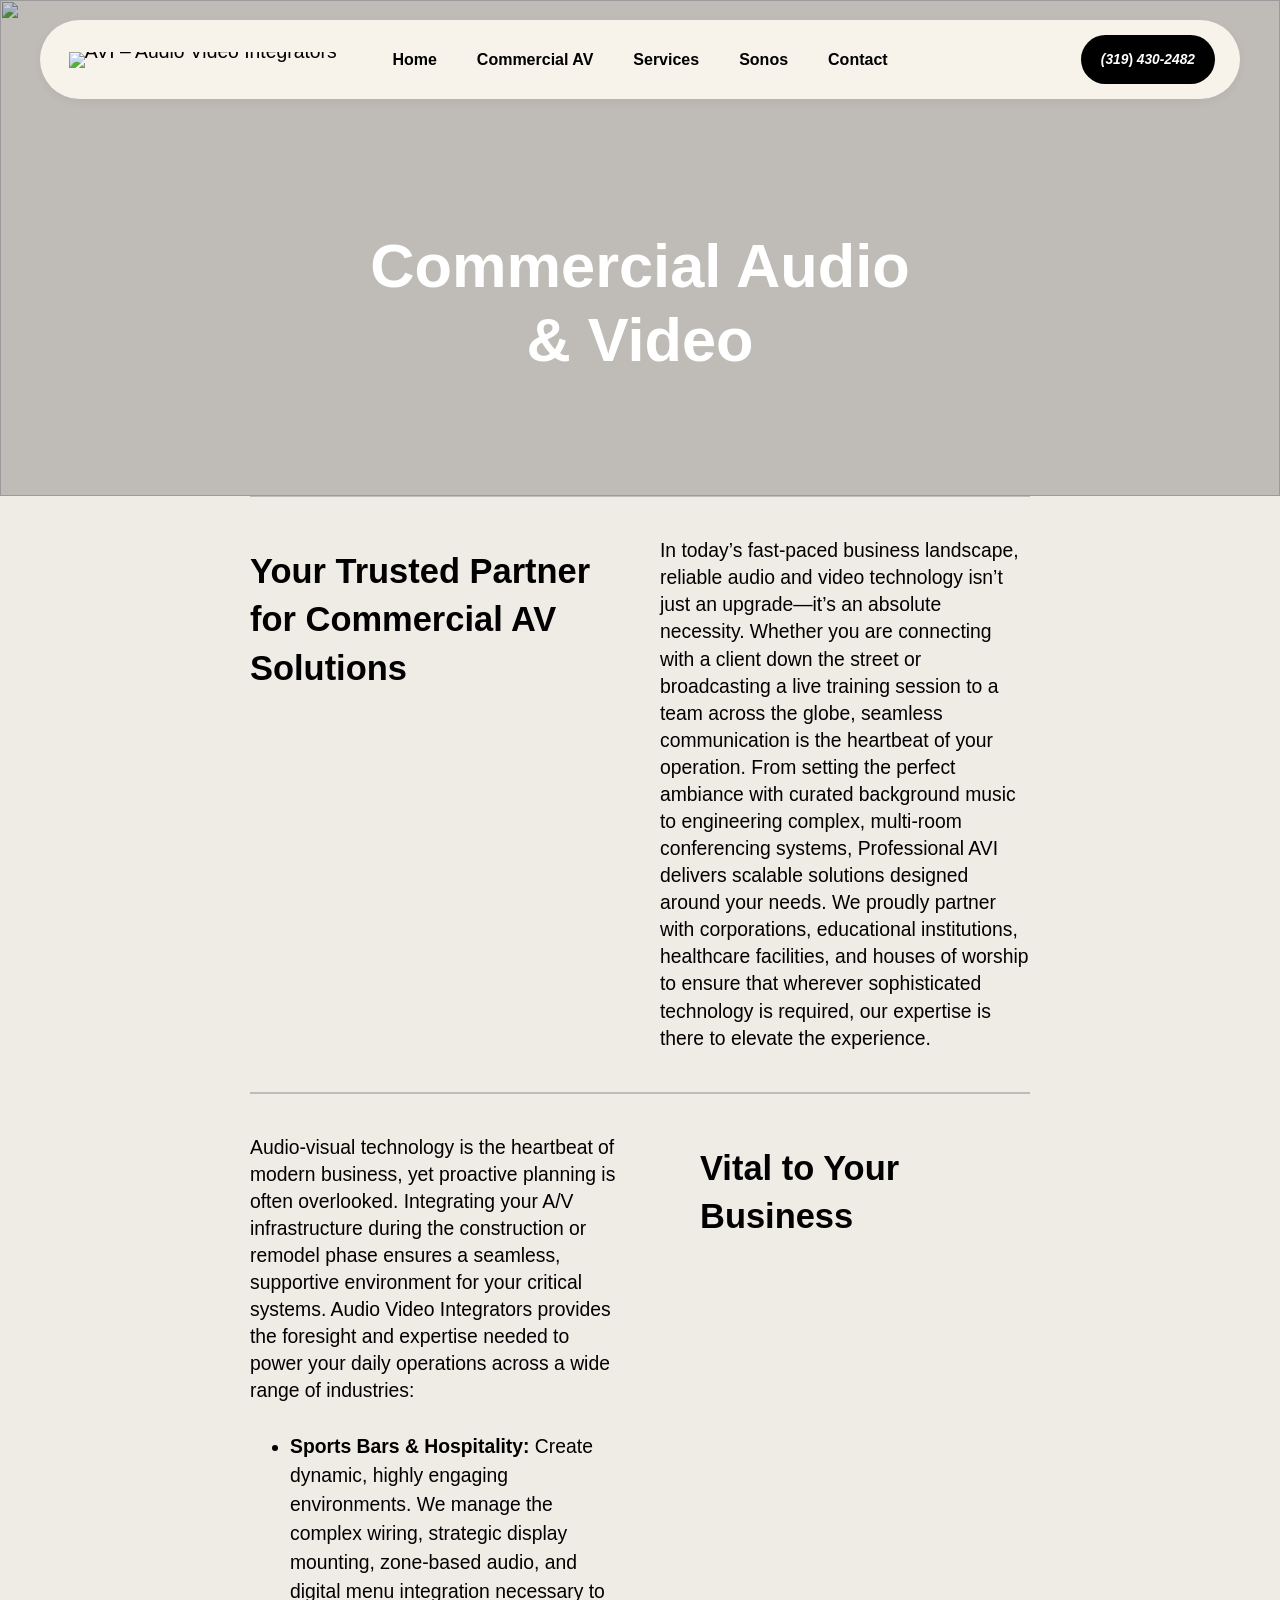
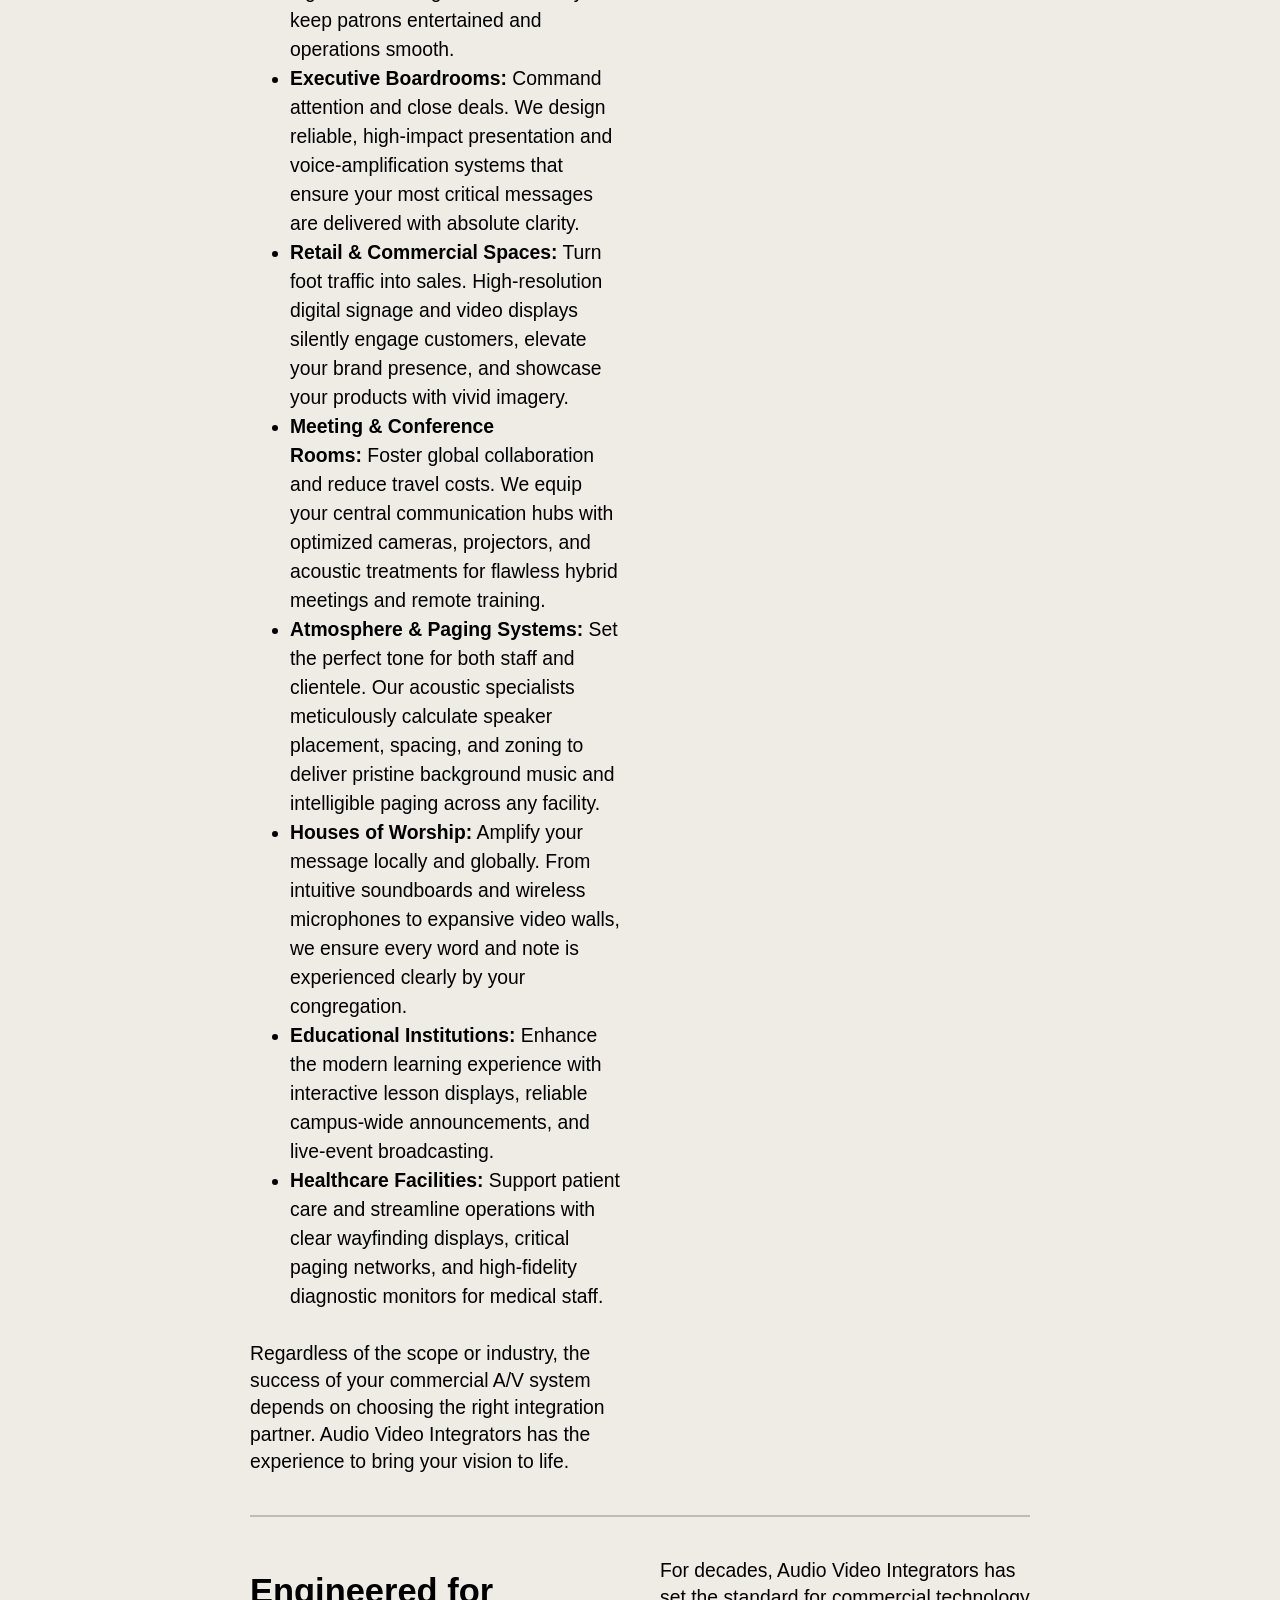
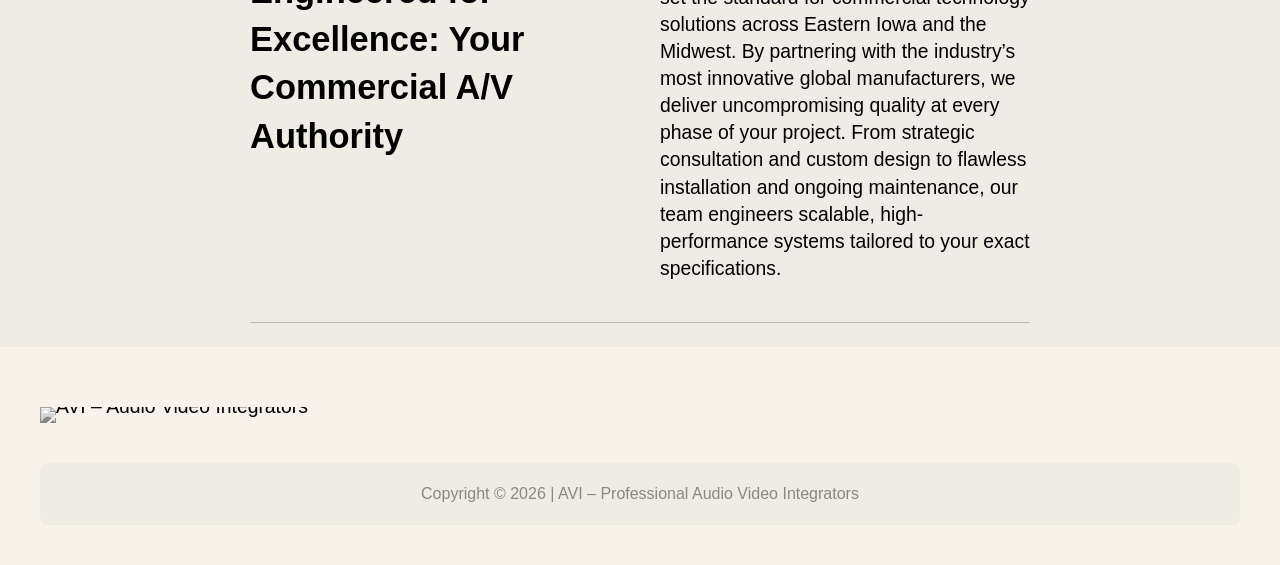
==== commit ac9f1ee4: "Update index.html" ====
--- a/commercial-audio-video/index.html
+++ b/commercial-audio-video/index.html
@@ -140,6 +140,7 @@
 		}
 /*# sourceURL=wp-block-template-skip-link-inline-css */
 </style>
+
 <link rel="stylesheet" id="superb-addons-patterns-css" href="https://professionalavi.com/wp-content/plugins/superb-blocks/assets/css/patterns.min.css?ver=3.7.1" media="all">
 <link rel="stylesheet" id="superb-addons-enhancements-css" href="https://professionalavi.com/wp-content/plugins/superb-blocks/assets/css/enhancements.min.css?ver=3.7.1" media="all">
 <link rel="https://api.w.org/" href="https://professionalavi.com/wp-json/"><link rel="alternate" title="JSON" type="application/json" href="https://professionalavi.com/wp-json/wp/v2/pages/666"><link rel="EditURI" type="application/rsd+xml" title="RSD" href="https://professionalavi.com/xmlrpc.php?rsd">
@@ -157,6 +158,42 @@
 @font-face{font-family:Figtree;font-style:normal;font-weight:400;font-display:fallback;src:url('https://professionalavi.com/wp-content/themes/beiged/assets/fonts/figree/Figtree-VariableFont_wght.ttf') format('truetype');font-stretch:normal;}
 @font-face{font-family:Figtree;font-style:bold;font-weight:600;font-display:fallback;src:url('https://professionalavi.com/wp-content/themes/beiged/assets/fonts/figree/Figtree-VariableFont_wght.ttf') format('truetype');font-stretch:normal;}
 </style>
+<style id="custom-cover-block-fix">
+    /* Container must be relative to anchor the background */
+    .wp-block-cover {
+        position: relative !important;
+        overflow: hidden;
+    }
+
+    /* Forces the image to act as a background */
+    img.wp-block-cover__image-background {
+        position: absolute !important;
+        top: 0;
+        left: 0;
+        width: 100% !important;
+        height: 100% !important;
+        object-fit: cover !important;
+        z-index: 0 !important;
+    }
+
+    /* Keeps the dark overlay above the image but forces it to be transparent! */
+    .wp-block-cover__background {
+        position: absolute !important;
+        top: 0;
+        left: 0;
+        width: 100%;
+        height: 100%;
+        z-index: 1 !important;
+        opacity: 0.2 !important; /* This is the magic line that lets the image show through */
+    }
+
+    /* Brings the header and H1 content to the front */
+    .wp-block-cover__inner-container {
+        position: relative !important;
+        z-index: 2 !important;
+        width: 100%;
+    }
+</style>
 <link rel="icon" href="https://professionalavi.com/wp-content/uploads/2021/12/avi.icon_.png" sizes="32x32">
 <link rel="icon" href="https://professionalavi.com/wp-content/uploads/2021/12/avi.icon_.png" sizes="192x192">
 <link rel="apple-touch-icon" href="https://professionalavi.com/wp-content/uploads/2021/12/avi.icon_.png">
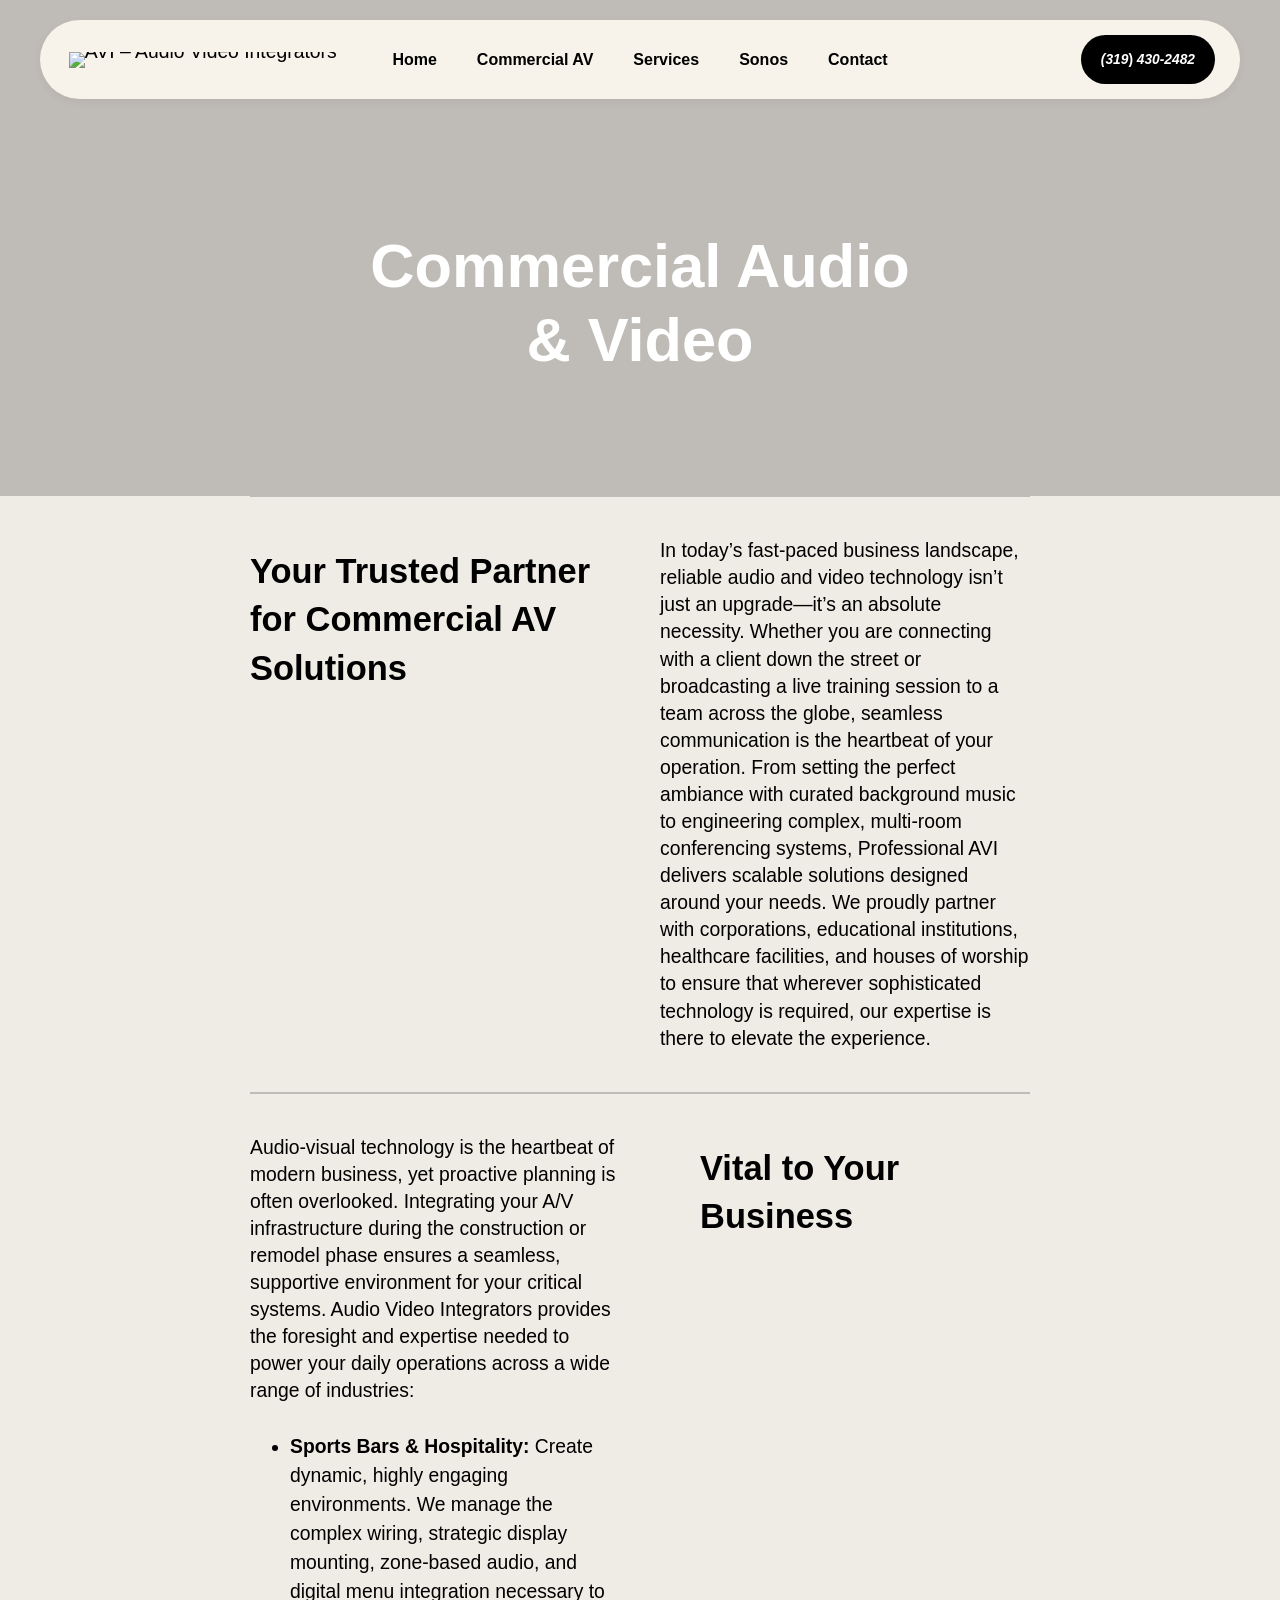
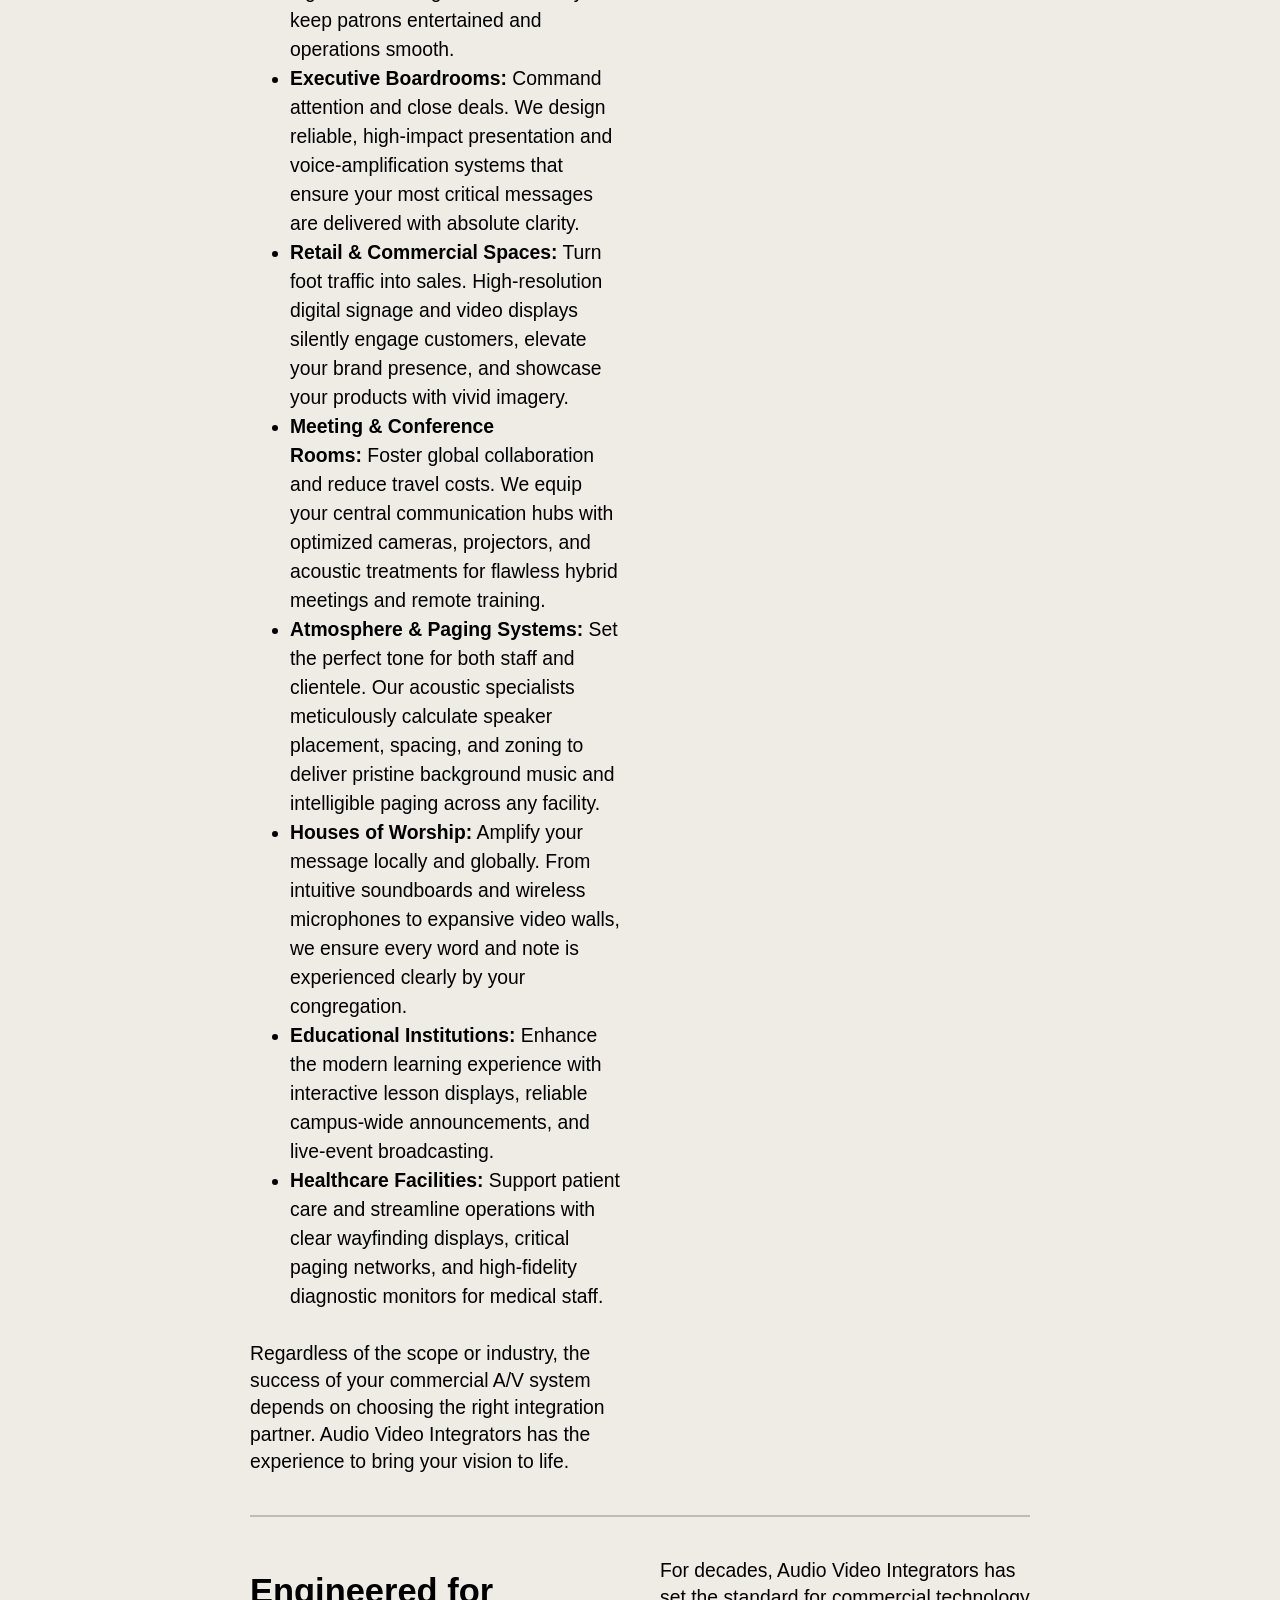
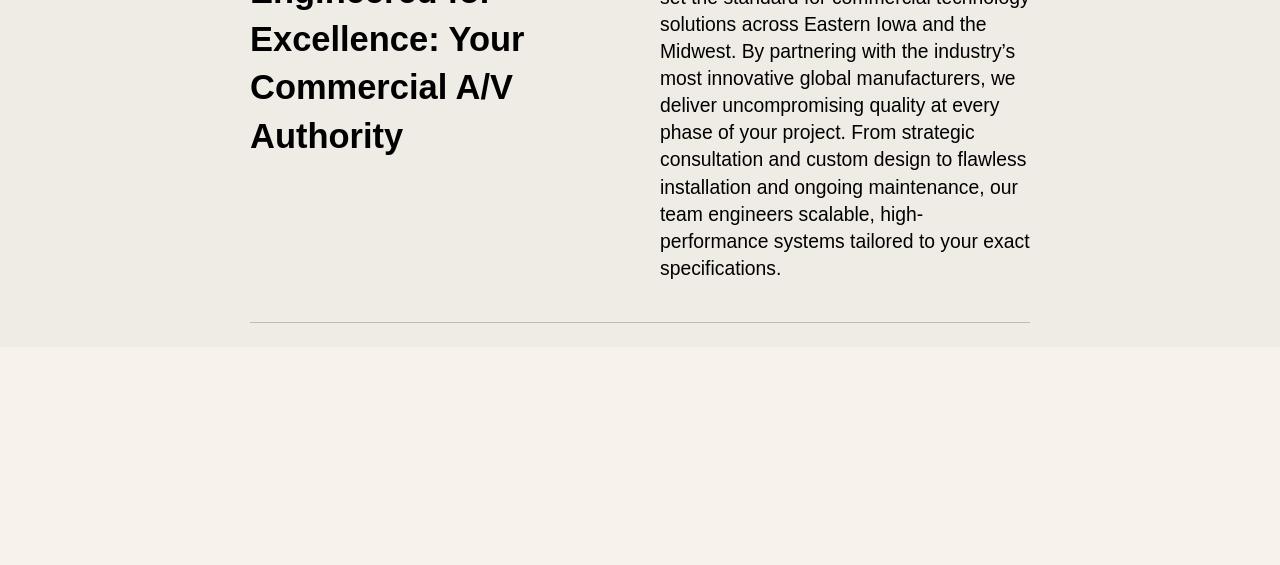
==== commit 9d9b8a5e: "fix mobile hamburger menu attempting to fix navi menu not opening on mobile display" ====
--- a/commercial-audio-video/index.html
+++ b/commercial-audio-video/index.html
@@ -403,5 +403,30 @@
 const a=JSON.parse(document.getElementById("wp-emoji-settings").textContent),o=(window._wpemojiSettings=a,"wpEmojiSettingsSupports"),s=["flag","emoji"];function i(e){try{var t={supportTests:e,timestamp:(new Date).valueOf()};sessionStorage.setItem(o,JSON.stringify(t))}catch(e){}}function c(e,t,n){e.clearRect(0,0,e.canvas.width,e.canvas.height),e.fillText(t,0,0);t=new Uint32Array(e.getImageData(0,0,e.canvas.width,e.canvas.height).data);e.clearRect(0,0,e.canvas.width,e.canvas.height),e.fillText(n,0,0);const a=new Uint32Array(e.getImageData(0,0,e.canvas.width,e.canvas.height).data);return t.every((e,t)=>e===a[t])}function p(e,t){e.clearRect(0,0,e.canvas.width,e.canvas.height),e.fillText(t,0,0);var n=e.getImageData(16,16,1,1);for(let e=0;e<n.data.length;e++)if(0!==n.data[e])return!1;return!0}function u(e,t,n,a){switch(t){case"flag":return n(e,"\ud83c\udff3\ufe0f\u200d\u26a7\ufe0f","\ud83c\udff3\ufe0f\u200b\u26a7\ufe0f")?!1:!n(e,"\ud83c\udde8\ud83c\uddf6","\ud83c\udde8\u200b\ud83c\uddf6")&&!n(e,"\ud83c\udff4\udb40\udc67\udb40\udc62\udb40\udc65\udb40\udc6e\udb40\udc67\udb40\udc7f","\ud83c\udff4\u200b\udb40\udc67\u200b\udb40\udc62\u200b\udb40\udc65\u200b\udb40\udc6e\u200b\udb40\udc67\u200b\udb40\udc7f");case"emoji":return!a(e,"\ud83e\u1fac8")}return!1}function f(e,t,n,a){let r;const o=(r="undefined"!=typeof WorkerGlobalScope&&self instanceof WorkerGlobalScope?new OffscreenCanvas(300,150):document.createElement("canvas")).getContext("2d",{willReadFrequently:!0}),s=(o.textBaseline="top",o.font="600 32px Arial",{});return e.forEach(e=>{s[e]=t(o,e,n,a)}),s}function r(e){var t=document.createElement("script");t.src=e,t.defer=!0,document.head.appendChild(t)}a.supports={everything:!0,everythingExceptFlag:!0},new Promise(t=>{let n=function(){try{var e=JSON.parse(sessionStorage.getItem(o));if("object"==typeof e&&"number"==typeof e.timestamp&&(new Date).valueOf()<e.timestamp+604800&&"object"==typeof e.supportTests)return e.supportTests}catch(e){}return null}();if(!n){if("undefined"!=typeof Worker&&"undefined"!=typeof OffscreenCanvas&&"undefined"!=typeof URL&&URL.createObjectURL&&"undefined"!=typeof Blob)try{var e="postMessage("+f.toString()+"("+[JSON.stringify(s),u.toString(),c.toString(),p.toString()].join(",")+"));",a=new Blob([e],{type:"text/javascript"});const r=new Worker(URL.createObjectURL(a),{name:"wpTestEmojiSupports"});return void(r.onmessage=e=>{i(n=e.data),r.terminate(),t(n)})}catch(e){}i(n=f(s,u,c,p))}t(n)}).then(e=>{for(const n in e)a.supports[n]=e[n],a.supports.everything=a.supports.everything&&a.supports[n],"flag"!==n&&(a.supports.everythingExceptFlag=a.supports.everythingExceptFlag&&a.supports[n]);var t;a.supports.everythingExceptFlag=a.supports.everythingExceptFlag&&!a.supports.flag,a.supports.everything||((t=a.source||{}).concatemoji?r(t.concatemoji):t.wpemoji&&t.twemoji&&(r(t.twemoji),r(t.wpemoji)))});
 //# sourceURL=https://professionalavi.com/wp-includes/js/wp-emoji-loader.min.js
 </script>
+<script id="custom-mobile-menu-fix">
+    document.addEventListener('DOMContentLoaded', function() {
+        // Find our buttons and the menu container
+        const openBtn = document.querySelector('.wp-block-navigation__responsive-container-open');
+        const closeBtn = document.querySelector('.wp-block-navigation__responsive-container-close');
+        const menuContainer = document.querySelector('.wp-block-navigation__responsive-container');
+        const htmlElement = document.documentElement;
+
+        if (openBtn && closeBtn && menuContainer) {
+            // Open Menu
+            openBtn.addEventListener('click', function(e) {
+                e.preventDefault();
+                menuContainer.classList.add('is-menu-open');
+                htmlElement.classList.add('has-modal-open'); // Stops background scrolling
+            });
+
+            // Close Menu
+            closeBtn.addEventListener('click', function(e) {
+                e.preventDefault();
+                menuContainer.classList.remove('is-menu-open');
+                htmlElement.classList.remove('has-modal-open');
+            });
+        }
+    });
+</script>
 </body>
 </html>
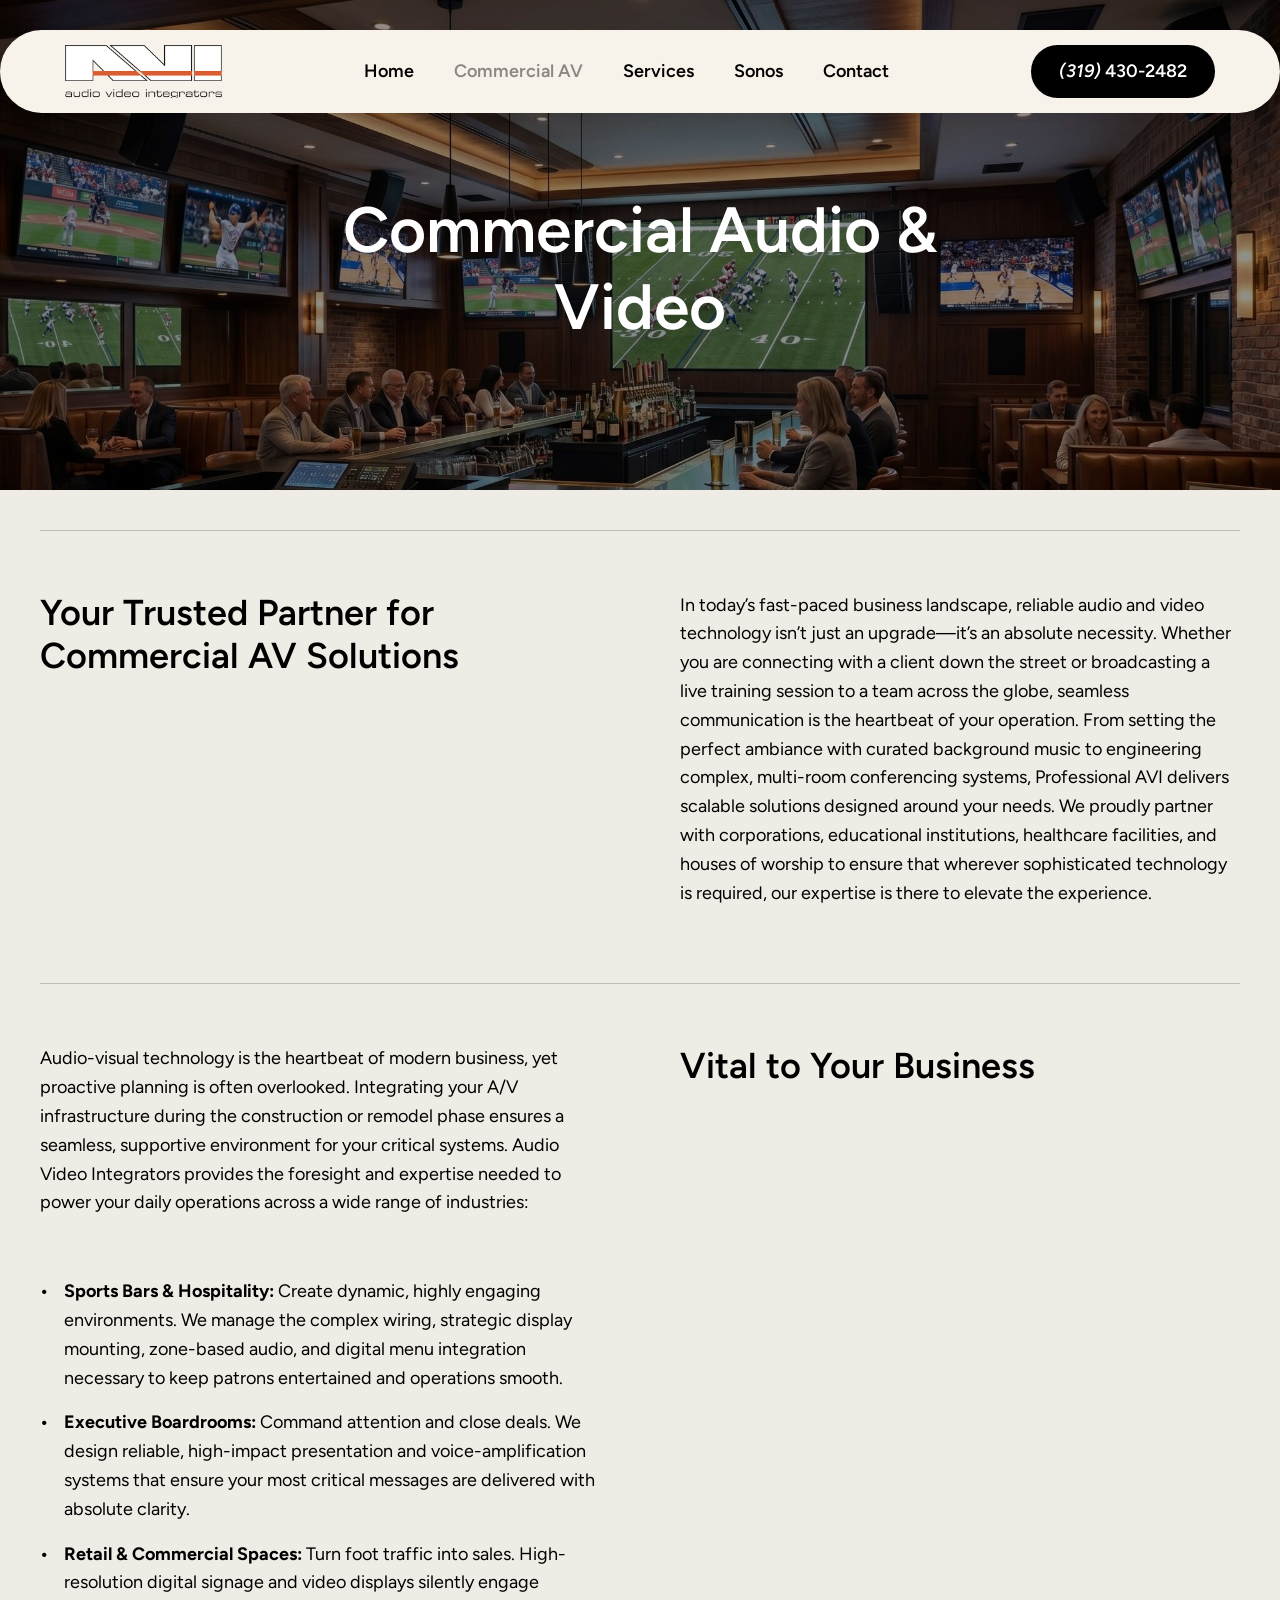
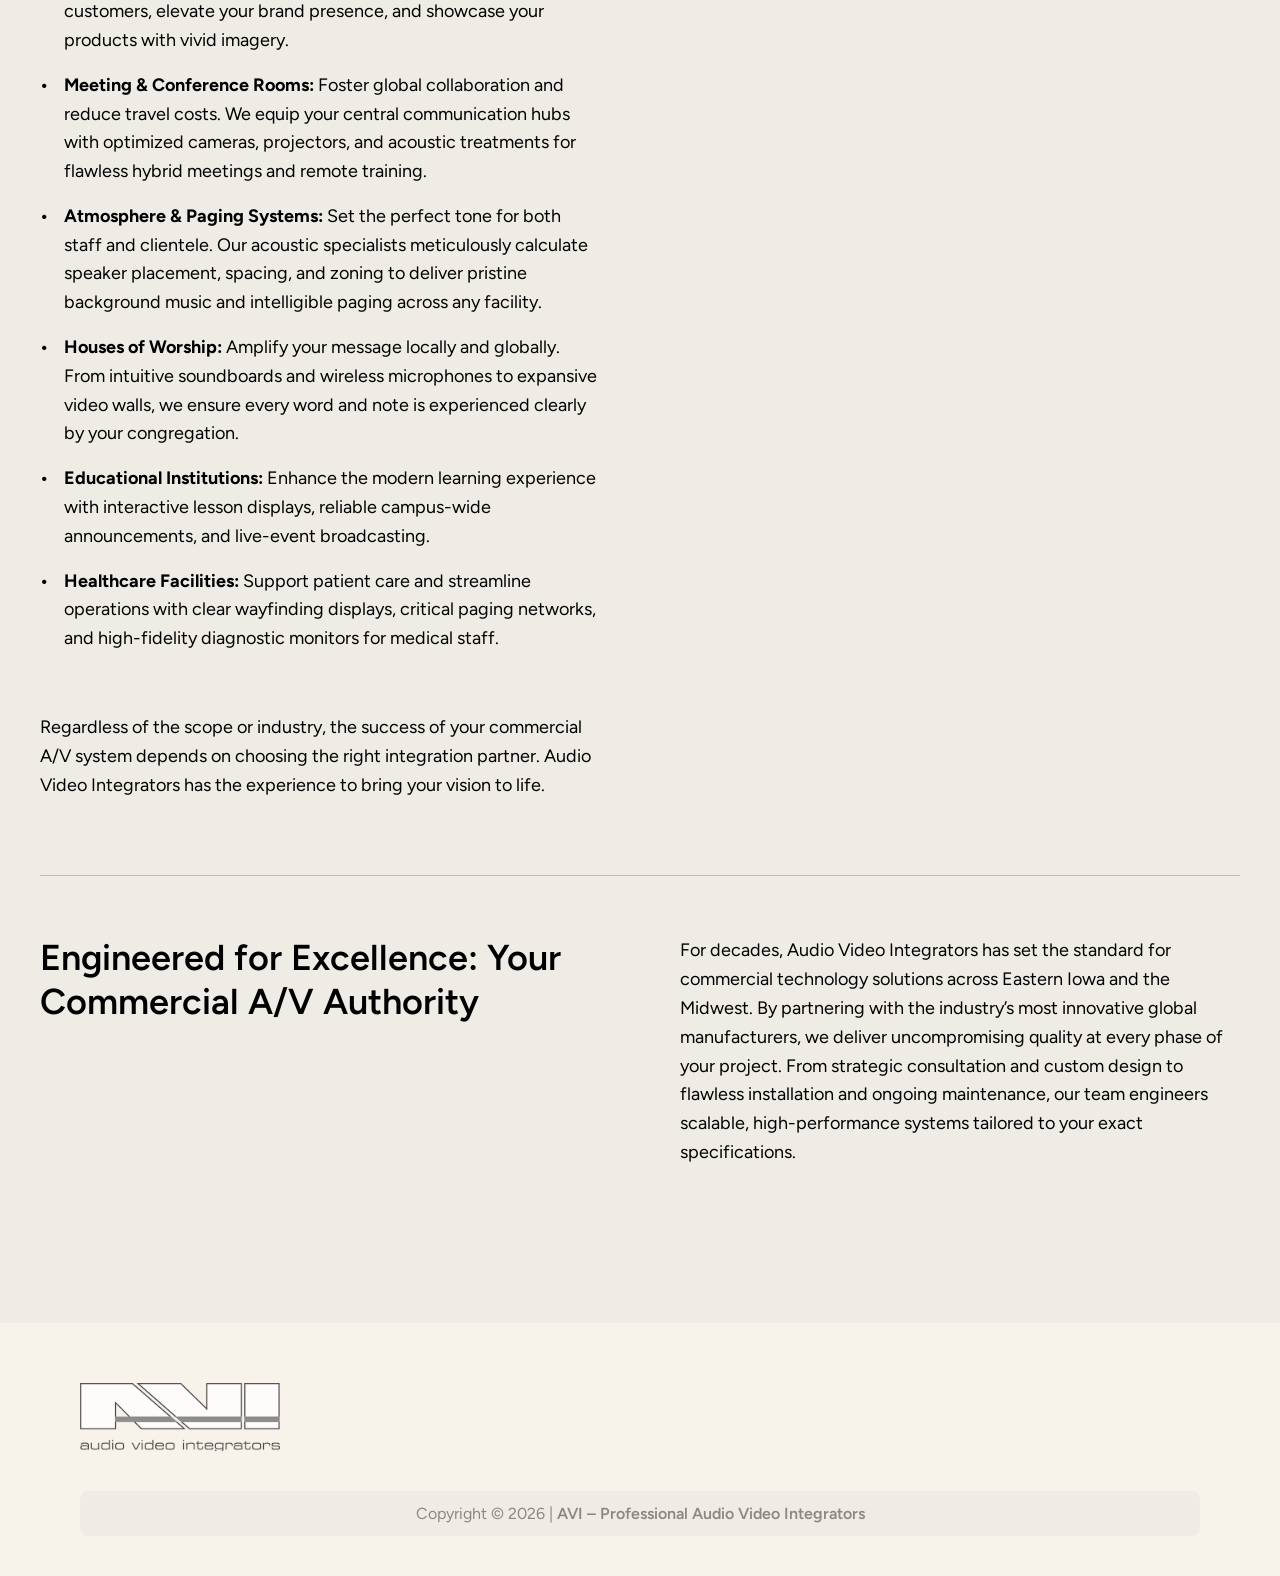
==== commit 3f722414: "Update index.html" ====
--- a/commercial-audio-video/index.html
+++ b/commercial-audio-video/index.html
@@ -1,432 +1,124 @@
 <!DOCTYPE html>
 <html lang="en-US">
-<head><meta charset="UTF-8">
-	
-	<meta name="viewport" content="width=device-width, initial-scale=1">
-<meta name="robots" content="max-image-preview:large">
-<title>Commercial Audo &amp; Video – AVI – Audio Video Integrators</title>
-<link rel="alternate" type="application/rss+xml" title="AVI - Audio Video Integrators » Feed" href="https://professionalavi.com/feed/">
-<link rel="alternate" type="application/rss+xml" title="AVI - Audio Video Integrators » Comments Feed" href="https://professionalavi.com/comments/feed/">
-<link rel="alternate" title="oEmbed (JSON)" type="application/json+oembed" href="https://professionalavi.com/wp-json/oembed/1.0/embed?url=https%3A%2F%2Fprofessionalavi.com%2Fcommercial-audio-video%2F">
-<link rel="alternate" title="oEmbed (XML)" type="text/xml+oembed" href="https://professionalavi.com/wp-json/oembed/1.0/embed?url=https%3A%2F%2Fprofessionalavi.com%2Fcommercial-audio-video%2F&amp;format=xml">
-<style id="superb-addons-variable-fallbacks-inline-css">
-:root{--wp--preset--color--primary:#1f7cec;--wp--preset--color--primary-hover:#3993ff;--wp--preset--color--base:#fff;--wp--preset--color--featured:#0a284b;--wp--preset--color--contrast-light:#fff;--wp--preset--color--contrast-dark:#000;--wp--preset--color--mono-1:#0d3c74;--wp--preset--color--mono-2:#64748b;--wp--preset--color--mono-3:#e2e8f0;--wp--preset--color--mono-4:#f8fafc;--wp--preset--spacing--superbspacing-xxsmall:clamp(5px,1vw,10px);--wp--preset--spacing--superbspacing-xsmall:clamp(10px,2vw,20px);--wp--preset--spacing--superbspacing-small:clamp(20px,4vw,40px);--wp--preset--spacing--superbspacing-medium:clamp(30px,6vw,60px);--wp--preset--spacing--superbspacing-large:clamp(40px,8vw,80px);--wp--preset--spacing--superbspacing-xlarge:clamp(50px,10vw,100px);--wp--preset--spacing--superbspacing-xxlarge:clamp(60px,12vw,120px);--wp--preset--font-size--superbfont-tiny:clamp(10px,0.625rem + ((1vw - 3.2px) * 0.227),12px);--wp--preset--font-size--superbfont-xxsmall:clamp(12px,0.75rem + ((1vw - 3.2px) * 0.227),14px);--wp--preset--font-size--superbfont-xsmall:clamp(16px,1rem + ((1vw - 3.2px) * 1),16px);--wp--preset--font-size--superbfont-small:clamp(16px,1rem + ((1vw - 3.2px) * 0.227),18px);--wp--preset--font-size--superbfont-medium:clamp(18px,1.125rem + ((1vw - 3.2px) * 0.227),20px);--wp--preset--font-size--superbfont-large:clamp(24px,1.5rem + ((1vw - 3.2px) * 0.909),32px);--wp--preset--font-size--superbfont-xlarge:clamp(32px,2rem + ((1vw - 3.2px) * 1.818),48px);--wp--preset--font-size--superbfont-xxlarge:clamp(40px,2.5rem + ((1vw - 3.2px) * 2.727),64px)}.has-primary-color{color:var(--wp--preset--color--primary)!important}.has-primary-hover-color{color:var(--wp--preset--color--primary-hover)!important}.has-base-color{color:var(--wp--preset--color--base)!important}.has-featured-color{color:var(--wp--preset--color--featured)!important}.has-contrast-light-color{color:var(--wp--preset--color--contrast-light)!important}.has-contrast-dark-color{color:var(--wp--preset--color--contrast-dark)!important}.has-mono-1-color{color:var(--wp--preset--color--mono-1)!important}.has-mono-2-color{color:var(--wp--preset--color--mono-2)!important}.has-mono-3-color{color:var(--wp--preset--color--mono-3)!important}.has-mono-4-color{color:var(--wp--preset--color--mono-4)!important}.has-primary-background-color{background-color:var(--wp--preset--color--primary)!important}.has-primary-hover-background-color{background-color:var(--wp--preset--color--primary-hover)!important}.has-base-background-color{background-color:var(--wp--preset--color--base)!important}.has-featured-background-color{background-color:var(--wp--preset--color--featured)!important}.has-contrast-light-background-color{background-color:var(--wp--preset--color--contrast-light)!important}.has-contrast-dark-background-color{background-color:var(--wp--preset--color--contrast-dark)!important}.has-mono-1-background-color{background-color:var(--wp--preset--color--mono-1)!important}.has-mono-2-background-color{background-color:var(--wp--preset--color--mono-2)!important}.has-mono-3-background-color{background-color:var(--wp--preset--color--mono-3)!important}.has-mono-4-background-color{background-color:var(--wp--preset--color--mono-4)!important}.has-superbfont-tiny-font-size{font-size:var(--wp--preset--font-size--superbfont-tiny)!important}.has-superbfont-xxsmall-font-size{font-size:var(--wp--preset--font-size--superbfont-xxsmall)!important}.has-superbfont-xsmall-font-size{font-size:var(--wp--preset--font-size--superbfont-xsmall)!important}.has-superbfont-small-font-size{font-size:var(--wp--preset--font-size--superbfont-small)!important}.has-superbfont-medium-font-size{font-size:var(--wp--preset--font-size--superbfont-medium)!important}.has-superbfont-large-font-size{font-size:var(--wp--preset--font-size--superbfont-large)!important}.has-superbfont-xlarge-font-size{font-size:var(--wp--preset--font-size--superbfont-xlarge)!important}.has-superbfont-xxlarge-font-size{font-size:var(--wp--preset--font-size--superbfont-xxlarge)!important}
-/*# sourceURL=superb-addons-variable-fallbacks-inline-css */
-</style>
-<style id="wp-img-auto-sizes-contain-inline-css">
-img:is([sizes=auto i],[sizes^="auto," i]){contain-intrinsic-size:3000px 1500px}
-/*# sourceURL=wp-img-auto-sizes-contain-inline-css */
-</style>
-<style id="wp-block-site-logo-inline-css">
-.wp-block-site-logo{box-sizing:border-box;line-height:0}.wp-block-site-logo a{display:inline-block;line-height:0}.wp-block-site-logo.is-default-size img{height:auto;width:120px}.wp-block-site-logo img{height:auto;max-width:100%}.wp-block-site-logo a,.wp-block-site-logo img{border-radius:inherit}.wp-block-site-logo.aligncenter{margin-left:auto;margin-right:auto;text-align:center}:root :where(.wp-block-site-logo.is-style-rounded){border-radius:9999px}
-/*# sourceURL=https://professionalavi.com/wp-includes/blocks/site-logo/style.min.css */
-</style>
-<style id="wp-block-navigation-link-inline-css">
-.wp-block-navigation .wp-block-navigation-item__label{overflow-wrap:break-word}.wp-block-navigation .wp-block-navigation-item__description{display:none}.link-ui-tools{outline:1px solid #f0f0f0;padding:8px}.link-ui-block-inserter{padding-top:8px}.link-ui-block-inserter__back{margin-left:8px;text-transform:uppercase}
-/*# sourceURL=https://professionalavi.com/wp-includes/blocks/navigation-link/style.min.css */
-</style>
-<style id="wp-block-navigation-inline-css">
-.wp-block-navigation{position:relative}.wp-block-navigation ul{margin-bottom:0;margin-left:0;margin-top:0;padding-left:0}.wp-block-navigation ul,.wp-block-navigation ul li{list-style:none;padding:0}.wp-block-navigation .wp-block-navigation-item{align-items:center;background-color:inherit;display:flex;position:relative}.wp-block-navigation .wp-block-navigation-item .wp-block-navigation__submenu-container:empty{display:none}.wp-block-navigation .wp-block-navigation-item__content{display:block;z-index:1}.wp-block-navigation .wp-block-navigation-item__content.wp-block-navigation-item__content{color:inherit}.wp-block-navigation.has-text-decoration-underline .wp-block-navigation-item__content,.wp-block-navigation.has-text-decoration-underline .wp-block-navigation-item__content:active,.wp-block-navigation.has-text-decoration-underline .wp-block-navigation-item__content:focus{text-decoration:underline}.wp-block-navigation.has-text-decoration-line-through .wp-block-navigation-item__content,.wp-block-navigation.has-text-decoration-line-through .wp-block-navigation-item__content:active,.wp-block-navigation.has-text-decoration-line-through .wp-block-navigation-item__content:focus{text-decoration:line-through}.wp-block-navigation :where(a),.wp-block-navigation :where(a:active),.wp-block-navigation :where(a:focus){text-decoration:none}.wp-block-navigation .wp-block-navigation__submenu-icon{align-self:center;background-color:inherit;border:none;color:currentColor;display:inline-block;font-size:inherit;height:.6em;line-height:0;margin-left:.25em;padding:0;width:.6em}.wp-block-navigation .wp-block-navigation__submenu-icon svg{display:inline-block;stroke:currentColor;height:inherit;margin-top:.075em;width:inherit}.wp-block-navigation{--navigation-layout-justification-setting:flex-start;--navigation-layout-direction:row;--navigation-layout-wrap:wrap;--navigation-layout-justify:flex-start;--navigation-layout-align:center}.wp-block-navigation.is-vertical{--navigation-layout-direction:column;--navigation-layout-justify:initial;--navigation-layout-align:flex-start}.wp-block-navigation.no-wrap{--navigation-layout-wrap:nowrap}.wp-block-navigation.items-justified-center{--navigation-layout-justification-setting:center;--navigation-layout-justify:center}.wp-block-navigation.items-justified-center.is-vertical{--navigation-layout-align:center}.wp-block-navigation.items-justified-right{--navigation-layout-justification-setting:flex-end;--navigation-layout-justify:flex-end}.wp-block-navigation.items-justified-right.is-vertical{--navigation-layout-align:flex-end}.wp-block-navigation.items-justified-space-between{--navigation-layout-justification-setting:space-between;--navigation-layout-justify:space-between}.wp-block-navigation .has-child .wp-block-navigation__submenu-container{align-items:normal;background-color:inherit;color:inherit;display:flex;flex-direction:column;opacity:0;position:absolute;z-index:2}@media not (prefers-reduced-motion){.wp-block-navigation .has-child .wp-block-navigation__submenu-container{transition:opacity .1s linear}}.wp-block-navigation .has-child .wp-block-navigation__submenu-container{height:0;overflow:hidden;visibility:hidden;width:0}.wp-block-navigation .has-child .wp-block-navigation__submenu-container>.wp-block-navigation-item>.wp-block-navigation-item__content{display:flex;flex-grow:1;padding:.5em 1em}.wp-block-navigation .has-child .wp-block-navigation__submenu-container>.wp-block-navigation-item>.wp-block-navigation-item__content .wp-block-navigation__submenu-icon{margin-left:auto;margin-right:0}.wp-block-navigation .has-child .wp-block-navigation__submenu-container .wp-block-navigation-item__content{margin:0}.wp-block-navigation .has-child .wp-block-navigation__submenu-container{left:-1px;top:100%}@media (min-width:782px){.wp-block-navigation .has-child .wp-block-navigation__submenu-container .wp-block-navigation__submenu-container{left:100%;top:-1px}.wp-block-navigation .has-child .wp-block-navigation__submenu-container .wp-block-navigation__submenu-container:before{background:#0000;content:"";display:block;height:100%;position:absolute;right:100%;width:.5em}.wp-block-navigation .has-child .wp-block-navigation__submenu-container .wp-block-navigation__submenu-icon{margin-right:.25em}.wp-block-navigation .has-child .wp-block-navigation__submenu-container .wp-block-navigation__submenu-icon svg{transform:rotate(-90deg)}}.wp-block-navigation .has-child .wp-block-navigation-submenu__toggle[aria-expanded=true]~.wp-block-navigation__submenu-container,.wp-block-navigation .has-child:not(.open-on-click):hover>.wp-block-navigation__submenu-container,.wp-block-navigation .has-child:not(.open-on-click):not(.open-on-hover-click):focus-within>.wp-block-navigation__submenu-container{height:auto;min-width:200px;opacity:1;overflow:visible;visibility:visible;width:auto}.wp-block-navigation.has-background .has-child .wp-block-navigation__submenu-container{left:0;top:100%}@media (min-width:782px){.wp-block-navigation.has-background .has-child .wp-block-navigation__submenu-container .wp-block-navigation__submenu-container{left:100%;top:0}}.wp-block-navigation-submenu{display:flex;position:relative}.wp-block-navigation-submenu .wp-block-navigation__submenu-icon svg{stroke:currentColor}button.wp-block-navigation-item__content{background-color:initial;border:none;color:currentColor;font-family:inherit;font-size:inherit;font-style:inherit;font-weight:inherit;letter-spacing:inherit;line-height:inherit;text-align:left;text-transform:inherit}.wp-block-navigation-submenu__toggle{cursor:pointer}.wp-block-navigation-submenu__toggle[aria-expanded=true]+.wp-block-navigation__submenu-icon>svg,.wp-block-navigation-submenu__toggle[aria-expanded=true]>svg{transform:rotate(180deg)}.wp-block-navigation-item.open-on-click .wp-block-navigation-submenu__toggle{padding-left:0;padding-right:.85em}.wp-block-navigation-item.open-on-click .wp-block-navigation-submenu__toggle+.wp-block-navigation__submenu-icon{margin-left:-.6em;pointer-events:none}.wp-block-navigation-item.open-on-click button.wp-block-navigation-item__content:not(.wp-block-navigation-submenu__toggle){padding:0}.wp-block-navigation .wp-block-page-list,.wp-block-navigation__container,.wp-block-navigation__responsive-close,.wp-block-navigation__responsive-container,.wp-block-navigation__responsive-container-content,.wp-block-navigation__responsive-dialog{gap:inherit}:where(.wp-block-navigation.has-background .wp-block-navigation-item a:not(.wp-element-button)),:where(.wp-block-navigation.has-background .wp-block-navigation-submenu a:not(.wp-element-button)){padding:.5em 1em}:where(.wp-block-navigation .wp-block-navigation__submenu-container .wp-block-navigation-item a:not(.wp-element-button)),:where(.wp-block-navigation .wp-block-navigation__submenu-container .wp-block-navigation-submenu a:not(.wp-element-button)),:where(.wp-block-navigation .wp-block-navigation__submenu-container .wp-block-navigation-submenu button.wp-block-navigation-item__content),:where(.wp-block-navigation .wp-block-navigation__submenu-container .wp-block-pages-list__item button.wp-block-navigation-item__content){padding:.5em 1em}.wp-block-navigation.items-justified-right .wp-block-navigation__container .has-child .wp-block-navigation__submenu-container,.wp-block-navigation.items-justified-right .wp-block-page-list>.has-child .wp-block-navigation__submenu-container,.wp-block-navigation.items-justified-space-between .wp-block-page-list>.has-child:last-child .wp-block-navigation__submenu-container,.wp-block-navigation.items-justified-space-between>.wp-block-navigation__container>.has-child:last-child .wp-block-navigation__submenu-container{left:auto;right:0}.wp-block-navigation.items-justified-right .wp-block-navigation__container .has-child .wp-block-navigation__submenu-container .wp-block-navigation__submenu-container,.wp-block-navigation.items-justified-right .wp-block-page-list>.has-child .wp-block-navigation__submenu-container .wp-block-navigation__submenu-container,.wp-block-navigation.items-justified-space-between .wp-block-page-list>.has-child:last-child .wp-block-navigation__submenu-container .wp-block-navigation__submenu-container,.wp-block-navigation.items-justified-space-between>.wp-block-navigation__container>.has-child:last-child .wp-block-navigation__submenu-container .wp-block-navigation__submenu-container{left:-1px;right:-1px}@media (min-width:782px){.wp-block-navigation.items-justified-right .wp-block-navigation__container .has-child .wp-block-navigation__submenu-container .wp-block-navigation__submenu-container,.wp-block-navigation.items-justified-right .wp-block-page-list>.has-child .wp-block-navigation__submenu-container .wp-block-navigation__submenu-container,.wp-block-navigation.items-justified-space-between .wp-block-page-list>.has-child:last-child .wp-block-navigation__submenu-container .wp-block-navigation__submenu-container,.wp-block-navigation.items-justified-space-between>.wp-block-navigation__container>.has-child:last-child .wp-block-navigation__submenu-container .wp-block-navigation__submenu-container{left:auto;right:100%}}.wp-block-navigation:not(.has-background) .wp-block-navigation__submenu-container{background-color:#fff;border:1px solid #00000026}.wp-block-navigation.has-background .wp-block-navigation__submenu-container{background-color:inherit}.wp-block-navigation:not(.has-text-color) .wp-block-navigation__submenu-container{color:#000}.wp-block-navigation__container{align-items:var(--navigation-layout-align,initial);display:flex;flex-direction:var(--navigation-layout-direction,initial);flex-wrap:var(--navigation-layout-wrap,wrap);justify-content:var(--navigation-layout-justify,initial);list-style:none;margin:0;padding-left:0}.wp-block-navigation__container .is-responsive{display:none}.wp-block-navigation__container:only-child,.wp-block-page-list:only-child{flex-grow:1}@keyframes overlay-menu__fade-in-animation{0%{opacity:0;transform:translateY(.5em)}to{opacity:1;transform:translateY(0)}}.wp-block-navigation__responsive-container{bottom:0;display:none;left:0;position:fixed;right:0;top:0}.wp-block-navigation__responsive-container :where(.wp-block-navigation-item a){color:inherit}.wp-block-navigation__responsive-container .wp-block-navigation__responsive-container-content{align-items:var(--navigation-layout-align,initial);display:flex;flex-direction:var(--navigation-layout-direction,initial);flex-wrap:var(--navigation-layout-wrap,wrap);justify-content:var(--navigation-layout-justify,initial)}.wp-block-navigation__responsive-container:not(.is-menu-open.is-menu-open){background-color:inherit!important;color:inherit!important}.wp-block-navigation__responsive-container.is-menu-open{background-color:inherit;display:flex;flex-direction:column}@media not (prefers-reduced-motion){.wp-block-navigation__responsive-container.is-menu-open{animation:overlay-menu__fade-in-animation .1s ease-out;animation-fill-mode:forwards}}.wp-block-navigation__responsive-container.is-menu-open{overflow:auto;padding:clamp(1rem,var(--wp--style--root--padding-top),20rem) clamp(1rem,var(--wp--style--root--padding-right),20rem) clamp(1rem,var(--wp--style--root--padding-bottom),20rem) clamp(1rem,var(--wp--style--root--padding-left),20rem);z-index:100000}.wp-block-navigation__responsive-container.is-menu-open .wp-block-navigation__responsive-container-content{align-items:var(--navigation-layout-justification-setting,inherit);display:flex;flex-direction:column;flex-wrap:nowrap;overflow:visible;padding-top:calc(2rem + 24px)}.wp-block-navigation__responsive-container.is-menu-open .wp-block-navigation__responsive-container-content,.wp-block-navigation__responsive-container.is-menu-open .wp-block-navigation__responsive-container-content .wp-block-navigation__container,.wp-block-navigation__responsive-container.is-menu-open .wp-block-navigation__responsive-container-content .wp-block-page-list{justify-content:flex-start}.wp-block-navigation__responsive-container.is-menu-open .wp-block-navigation__responsive-container-content .wp-block-navigation__submenu-icon{display:none}.wp-block-navigation__responsive-container.is-menu-open .wp-block-navigation__responsive-container-content .has-child .wp-block-navigation__submenu-container{border:none;height:auto;min-width:200px;opacity:1;overflow:initial;padding-left:2rem;padding-right:2rem;position:static;visibility:visible;width:auto}.wp-block-navigation__responsive-container.is-menu-open .wp-block-navigation__responsive-container-content .wp-block-navigation__container,.wp-block-navigation__responsive-container.is-menu-open .wp-block-navigation__responsive-container-content .wp-block-navigation__submenu-container{gap:inherit}.wp-block-navigation__responsive-container.is-menu-open .wp-block-navigation__responsive-container-content .wp-block-navigation__submenu-container{padding-top:var(--wp--style--block-gap,2em)}.wp-block-navigation__responsive-container.is-menu-open .wp-block-navigation__responsive-container-content .wp-block-navigation-item__content{padding:0}.wp-block-navigation__responsive-container.is-menu-open .wp-block-navigation__responsive-container-content .wp-block-navigation-item,.wp-block-navigation__responsive-container.is-menu-open .wp-block-navigation__responsive-container-content .wp-block-navigation__container,.wp-block-navigation__responsive-container.is-menu-open .wp-block-navigation__responsive-container-content .wp-block-page-list{align-items:var(--navigation-layout-justification-setting,initial);display:flex;flex-direction:column}.wp-block-navigation__responsive-container.is-menu-open .wp-block-navigation-item,.wp-block-navigation__responsive-container.is-menu-open .wp-block-navigation-item .wp-block-navigation__submenu-container,.wp-block-navigation__responsive-container.is-menu-open .wp-block-navigation__container,.wp-block-navigation__responsive-container.is-menu-open .wp-block-page-list{background:#0000!important;color:inherit!important}.wp-block-navigation__responsive-container.is-menu-open .wp-block-navigation__submenu-container.wp-block-navigation__submenu-container.wp-block-navigation__submenu-container.wp-block-navigation__submenu-container{left:auto;right:auto}@media (min-width:600px){.wp-block-navigation__responsive-container:not(.hidden-by-default):not(.is-menu-open){background-color:inherit;display:block;position:relative;width:100%;z-index:auto}.wp-block-navigation__responsive-container:not(.hidden-by-default):not(.is-menu-open) .wp-block-navigation__responsive-container-close{display:none}.wp-block-navigation__responsive-container.is-menu-open .wp-block-navigation__submenu-container.wp-block-navigation__submenu-container.wp-block-navigation__submenu-container.wp-block-navigation__submenu-container{left:0}}.wp-block-navigation:not(.has-background) .wp-block-navigation__responsive-container.is-menu-open{background-color:#fff}.wp-block-navigation:not(.has-text-color) .wp-block-navigation__responsive-container.is-menu-open{color:#000}.wp-block-navigation__toggle_button_label{font-size:1rem;font-weight:700}.wp-block-navigation__responsive-container-close,.wp-block-navigation__responsive-container-open{background:#0000;border:none;color:currentColor;cursor:pointer;margin:0;padding:0;text-transform:inherit;vertical-align:middle}.wp-block-navigation__responsive-container-close svg,.wp-block-navigation__responsive-container-open svg{fill:currentColor;display:block;height:24px;pointer-events:none;width:24px}.wp-block-navigation__responsive-container-open{display:flex}.wp-block-navigation__responsive-container-open.wp-block-navigation__responsive-container-open.wp-block-navigation__responsive-container-open{font-family:inherit;font-size:inherit;font-weight:inherit}@media (min-width:600px){.wp-block-navigation__responsive-container-open:not(.always-shown){display:none}}.wp-block-navigation__responsive-container-close{position:absolute;right:0;top:0;z-index:2}.wp-block-navigation__responsive-container-close.wp-block-navigation__responsive-container-close.wp-block-navigation__responsive-container-close{font-family:inherit;font-size:inherit;font-weight:inherit}.wp-block-navigation__responsive-close{width:100%}.has-modal-open .wp-block-navigation__responsive-close{margin-left:auto;margin-right:auto;max-width:var(--wp--style--global--wide-size,100%)}.wp-block-navigation__responsive-close:focus{outline:none}.is-menu-open .wp-block-navigation__responsive-close,.is-menu-open .wp-block-navigation__responsive-container-content,.is-menu-open .wp-block-navigation__responsive-dialog{box-sizing:border-box}.wp-block-navigation__responsive-dialog{position:relative}.has-modal-open .admin-bar .is-menu-open .wp-block-navigation__responsive-dialog{margin-top:46px}@media (min-width:782px){.has-modal-open .admin-bar .is-menu-open .wp-block-navigation__responsive-dialog{margin-top:32px}}html.has-modal-open{overflow:hidden}
-/*# sourceURL=https://professionalavi.com/wp-includes/blocks/navigation/style.min.css */
-</style>
-<style id="wp-block-button-inline-css">
-.wp-block-button__link{align-content:center;box-sizing:border-box;cursor:pointer;display:inline-block;height:100%;text-align:center;word-break:break-word}.wp-block-button__link.aligncenter{text-align:center}.wp-block-button__link.alignright{text-align:right}:where(.wp-block-button__link){border-radius:9999px;box-shadow:none;padding:calc(.667em + 2px) calc(1.333em + 2px);text-decoration:none}.wp-block-button[style*=text-decoration] .wp-block-button__link{text-decoration:inherit}.wp-block-buttons>.wp-block-button.has-custom-width{max-width:none}.wp-block-buttons>.wp-block-button.has-custom-width .wp-block-button__link{width:100%}.wp-block-buttons>.wp-block-button.has-custom-font-size .wp-block-button__link{font-size:inherit}.wp-block-buttons>.wp-block-button.wp-block-button__width-25{width:calc(25% - var(--wp--style--block-gap, .5em)*.75)}.wp-block-buttons>.wp-block-button.wp-block-button__width-50{width:calc(50% - var(--wp--style--block-gap, .5em)*.5)}.wp-block-buttons>.wp-block-button.wp-block-button__width-75{width:calc(75% - var(--wp--style--block-gap, .5em)*.25)}.wp-block-buttons>.wp-block-button.wp-block-button__width-100{flex-basis:100%;width:100%}.wp-block-buttons.is-vertical>.wp-block-button.wp-block-button__width-25{width:25%}.wp-block-buttons.is-vertical>.wp-block-button.wp-block-button__width-50{width:50%}.wp-block-buttons.is-vertical>.wp-block-button.wp-block-button__width-75{width:75%}.wp-block-button.is-style-squared,.wp-block-button__link.wp-block-button.is-style-squared{border-radius:0}.wp-block-button.no-border-radius,.wp-block-button__link.no-border-radius{border-radius:0!important}:root :where(.wp-block-button .wp-block-button__link.is-style-outline),:root :where(.wp-block-button.is-style-outline>.wp-block-button__link){border:2px solid;padding:.667em 1.333em}:root :where(.wp-block-button .wp-block-button__link.is-style-outline:not(.has-text-color)),:root :where(.wp-block-button.is-style-outline>.wp-block-button__link:not(.has-text-color)){color:currentColor}:root :where(.wp-block-button .wp-block-button__link.is-style-outline:not(.has-background)),:root :where(.wp-block-button.is-style-outline>.wp-block-button__link:not(.has-background)){background-color:initial;background-image:none}
-/*# sourceURL=https://professionalavi.com/wp-includes/blocks/button/style.min.css */
-</style>
-<style id="wp-block-buttons-inline-css">
-.wp-block-buttons{box-sizing:border-box}.wp-block-buttons.is-vertical{flex-direction:column}.wp-block-buttons.is-vertical>.wp-block-button:last-child{margin-bottom:0}.wp-block-buttons>.wp-block-button{display:inline-block;margin:0}.wp-block-buttons.is-content-justification-left{justify-content:flex-start}.wp-block-buttons.is-content-justification-left.is-vertical{align-items:flex-start}.wp-block-buttons.is-content-justification-center{justify-content:center}.wp-block-buttons.is-content-justification-center.is-vertical{align-items:center}.wp-block-buttons.is-content-justification-right{justify-content:flex-end}.wp-block-buttons.is-content-justification-right.is-vertical{align-items:flex-end}.wp-block-buttons.is-content-justification-space-between{justify-content:space-between}.wp-block-buttons.aligncenter{text-align:center}.wp-block-buttons:not(.is-content-justification-space-between,.is-content-justification-right,.is-content-justification-left,.is-content-justification-center) .wp-block-button.aligncenter{margin-left:auto;margin-right:auto;width:100%}.wp-block-buttons[style*=text-decoration] .wp-block-button,.wp-block-buttons[style*=text-decoration] .wp-block-button__link{text-decoration:inherit}.wp-block-buttons.has-custom-font-size .wp-block-button__link{font-size:inherit}.wp-block-buttons .wp-block-button__link{width:100%}.wp-block-button.aligncenter{text-align:center}
-/*# sourceURL=https://professionalavi.com/wp-includes/blocks/buttons/style.min.css */
-</style>
-<style id="wp-block-columns-inline-css">
-.wp-block-columns{box-sizing:border-box;display:flex;flex-wrap:wrap!important}@media (min-width:782px){.wp-block-columns{flex-wrap:nowrap!important}}.wp-block-columns{align-items:normal!important}.wp-block-columns.are-vertically-aligned-top{align-items:flex-start}.wp-block-columns.are-vertically-aligned-center{align-items:center}.wp-block-columns.are-vertically-aligned-bottom{align-items:flex-end}@media (max-width:781px){.wp-block-columns:not(.is-not-stacked-on-mobile)>.wp-block-column{flex-basis:100%!important}}@media (min-width:782px){.wp-block-columns:not(.is-not-stacked-on-mobile)>.wp-block-column{flex-basis:0;flex-grow:1}.wp-block-columns:not(.is-not-stacked-on-mobile)>.wp-block-column[style*=flex-basis]{flex-grow:0}}.wp-block-columns.is-not-stacked-on-mobile{flex-wrap:nowrap!important}.wp-block-columns.is-not-stacked-on-mobile>.wp-block-column{flex-basis:0;flex-grow:1}.wp-block-columns.is-not-stacked-on-mobile>.wp-block-column[style*=flex-basis]{flex-grow:0}:where(.wp-block-columns){margin-bottom:1.75em}:where(.wp-block-columns.has-background){padding:1.25em 2.375em}.wp-block-column{flex-grow:1;min-width:0;overflow-wrap:break-word;word-break:break-word}.wp-block-column.is-vertically-aligned-top{align-self:flex-start}.wp-block-column.is-vertically-aligned-center{align-self:center}.wp-block-column.is-vertically-aligned-bottom{align-self:flex-end}.wp-block-column.is-vertically-aligned-stretch{align-self:stretch}.wp-block-column.is-vertically-aligned-bottom,.wp-block-column.is-vertically-aligned-center,.wp-block-column.is-vertically-aligned-top{width:100%}
-/*# sourceURL=https://professionalavi.com/wp-includes/blocks/columns/style.min.css */
-</style>
-<style id="wp-block-group-inline-css">
-.wp-block-group{box-sizing:border-box}:where(.wp-block-group.wp-block-group-is-layout-constrained){position:relative}
-.wp-block-group.is-style-superbaddons-card{background-color:var(--wp--preset--color--contrast-light);border-color:var(--wp--preset--color--mono-3);border-radius:10px;border-style:solid;border-width:1px;box-shadow:0 1px 2px 0 rgba(0,0,0,.05);color:var(--wp--preset--color--contrast-dark);padding:var(--wp--preset--spacing--superbspacing-small)}
-/*# sourceURL=wp-block-group-inline-css */
-</style>
-<style id="wp-block-group-theme-inline-css">
-:where(.wp-block-group.has-background){padding:1.25em 2.375em}
-/*# sourceURL=https://professionalavi.com/wp-includes/blocks/group/theme.min.css */
-</style>
-<style id="wp-block-template-part-theme-inline-css">
-:root :where(.wp-block-template-part.has-background){margin-bottom:0;margin-top:0;padding:1.25em 2.375em}
-/*# sourceURL=https://professionalavi.com/wp-includes/blocks/template-part/theme.min.css */
-</style>
-<style id="wp-block-heading-inline-css">
-h1:where(.wp-block-heading).has-background,h2:where(.wp-block-heading).has-background,h3:where(.wp-block-heading).has-background,h4:where(.wp-block-heading).has-background,h5:where(.wp-block-heading).has-background,h6:where(.wp-block-heading).has-background{padding:1.25em 2.375em}h1.has-text-align-left[style*=writing-mode]:where([style*=vertical-lr]),h1.has-text-align-right[style*=writing-mode]:where([style*=vertical-rl]),h2.has-text-align-left[style*=writing-mode]:where([style*=vertical-lr]),h2.has-text-align-right[style*=writing-mode]:where([style*=vertical-rl]),h3.has-text-align-left[style*=writing-mode]:where([style*=vertical-lr]),h3.has-text-align-right[style*=writing-mode]:where([style*=vertical-rl]),h4.has-text-align-left[style*=writing-mode]:where([style*=vertical-lr]),h4.has-text-align-right[style*=writing-mode]:where([style*=vertical-rl]),h5.has-text-align-left[style*=writing-mode]:where([style*=vertical-lr]),h5.has-text-align-right[style*=writing-mode]:where([style*=vertical-rl]),h6.has-text-align-left[style*=writing-mode]:where([style*=vertical-lr]),h6.has-text-align-right[style*=writing-mode]:where([style*=vertical-rl]){rotate:180deg}
-/*# sourceURL=https://professionalavi.com/wp-includes/blocks/heading/style.min.css */
-</style>
-<link rel="stylesheet" id="wp-block-cover-css" href="https://professionalavi.com/wp-includes/blocks/cover/style.min.css?ver=6.9.4" media="all">
-<style id="wp-block-paragraph-inline-css">
-.is-small-text{font-size:.875em}.is-regular-text{font-size:1em}.is-large-text{font-size:2.25em}.is-larger-text{font-size:3em}.has-drop-cap:not(:focus):first-letter{float:left;font-size:8.4em;font-style:normal;font-weight:100;line-height:.68;margin:.05em .1em 0 0;text-transform:uppercase}body.rtl .has-drop-cap:not(:focus):first-letter{float:none;margin-left:.1em}p.has-drop-cap.has-background{overflow:hidden}:root :where(p.has-background){padding:1.25em 2.375em}:where(p.has-text-color:not(.has-link-color)) a{color:inherit}p.has-text-align-left[style*="writing-mode:vertical-lr"],p.has-text-align-right[style*="writing-mode:vertical-rl"]{rotate:180deg}
-/*# sourceURL=https://professionalavi.com/wp-includes/blocks/paragraph/style.min.css */
-</style>
-<style id="wp-block-list-inline-css">
-ol,ul{box-sizing:border-box}:root :where(.wp-block-list.has-background){padding:1.25em 2.375em}
-/*# sourceURL=https://professionalavi.com/wp-includes/blocks/list/style.min.css */
-</style>
-<style id="wp-block-post-content-inline-css">
-.wp-block-post-content{display:flow-root}
-/*# sourceURL=https://professionalavi.com/wp-includes/blocks/post-content/style.min.css */
-</style>
-<style id="wp-emoji-styles-inline-css">
+<head>
+    <meta charset="UTF-8">
+    <meta name="viewport" content="width=device-width, initial-scale=1">
+    <title>Commercial Audio &amp; Video – AVI – Audio Video Integrators</title>
+    <meta name="robots" content="max-image-preview:large">
+    
+    <link rel="stylesheet" href="/style.css"> 
+    
+    <link rel="icon" href="/images/avi.icon_.png" sizes="32x32">
+    <link rel="apple-touch-icon" href="/images/avi.icon_.png">
+</head>
+<body>
 
-	img.wp-smiley, img.emoji {
-		display: inline !important;
-		border: none !important;
-		box-shadow: none !important;
-		height: 1em !important;
-		width: 1em !important;
-		margin: 0 0.07em !important;
-		vertical-align: -0.1em !important;
-		background: none !important;
-		padding: 0 !important;
-	}
-/*# sourceURL=wp-emoji-styles-inline-css */
-</style>
-<style id="wp-block-library-inline-css">
-:root{--wp-block-synced-color:#7a00df;--wp-block-synced-color--rgb:122,0,223;--wp-bound-block-color:var(--wp-block-synced-color);--wp-editor-canvas-background:#ddd;--wp-admin-theme-color:#007cba;--wp-admin-theme-color--rgb:0,124,186;--wp-admin-theme-color-darker-10:#006ba1;--wp-admin-theme-color-darker-10--rgb:0,107,160.5;--wp-admin-theme-color-darker-20:#005a87;--wp-admin-theme-color-darker-20--rgb:0,90,135;--wp-admin-border-width-focus:2px}@media (min-resolution:192dpi){:root{--wp-admin-border-width-focus:1.5px}}.wp-element-button{cursor:pointer}:root .has-very-light-gray-background-color{background-color:#eee}:root .has-very-dark-gray-background-color{background-color:#313131}:root .has-very-light-gray-color{color:#eee}:root .has-very-dark-gray-color{color:#313131}:root .has-vivid-green-cyan-to-vivid-cyan-blue-gradient-background{background:linear-gradient(135deg,#00d084,#0693e3)}:root .has-purple-crush-gradient-background{background:linear-gradient(135deg,#34e2e4,#4721fb 50%,#ab1dfe)}:root .has-hazy-dawn-gradient-background{background:linear-gradient(135deg,#faaca8,#dad0ec)}:root .has-subdued-olive-gradient-background{background:linear-gradient(135deg,#fafae1,#67a671)}:root .has-atomic-cream-gradient-background{background:linear-gradient(135deg,#fdd79a,#004a59)}:root .has-nightshade-gradient-background{background:linear-gradient(135deg,#330968,#31cdcf)}:root .has-midnight-gradient-background{background:linear-gradient(135deg,#020381,#2874fc)}:root{--wp--preset--font-size--normal:16px;--wp--preset--font-size--huge:42px}.has-regular-font-size{font-size:1em}.has-larger-font-size{font-size:2.625em}.has-normal-font-size{font-size:var(--wp--preset--font-size--normal)}.has-huge-font-size{font-size:var(--wp--preset--font-size--huge)}.has-text-align-center{text-align:center}.has-text-align-left{text-align:left}.has-text-align-right{text-align:right}.has-fit-text{white-space:nowrap!important}#end-resizable-editor-section{display:none}.aligncenter{clear:both}.items-justified-left{justify-content:flex-start}.items-justified-center{justify-content:center}.items-justified-right{justify-content:flex-end}.items-justified-space-between{justify-content:space-between}.screen-reader-text{border:0;clip-path:inset(50%);height:1px;margin:-1px;overflow:hidden;padding:0;position:absolute;width:1px;word-wrap:normal!important}.screen-reader-text:focus{background-color:#ddd;clip-path:none;color:#444;display:block;font-size:1em;height:auto;left:5px;line-height:normal;padding:15px 23px 14px;text-decoration:none;top:5px;width:auto;z-index:100000}html :where(.has-border-color){border-style:solid}html :where([style*=border-top-color]){border-top-style:solid}html :where([style*=border-right-color]){border-right-style:solid}html :where([style*=border-bottom-color]){border-bottom-style:solid}html :where([style*=border-left-color]){border-left-style:solid}html :where([style*=border-width]){border-style:solid}html :where([style*=border-top-width]){border-top-style:solid}html :where([style*=border-right-width]){border-right-style:solid}html :where([style*=border-bottom-width]){border-bottom-style:solid}html :where([style*=border-left-width]){border-left-style:solid}html :where(img[class*=wp-image-]){height:auto;max-width:100%}:where(figure){margin:0 0 1em}html :where(.is-position-sticky){--wp-admin--admin-bar--position-offset:var(--wp-admin--admin-bar--height,0px)}@media screen and (max-width:600px){html :where(.is-position-sticky){--wp-admin--admin-bar--position-offset:0px}}
-/*# sourceURL=/wp-includes/css/dist/block-library/common.min.css */
-</style>
-<link rel="stylesheet" id="beiged-patterns-css" href="https://professionalavi.com/wp-content/themes/beiged/assets/css/patterns.css?ver=1778028914" media="all">
-<link rel="stylesheet" id="idea-flow-patterns-css" href="https://professionalavi.com/wp-content/themes/idea-flow/assets/css/patterns.css?ver=1778028914" media="all">
-<style id="global-styles-inline-css">
-:root{--wp--preset--aspect-ratio--square: 1;--wp--preset--aspect-ratio--4-3: 4/3;--wp--preset--aspect-ratio--3-4: 3/4;--wp--preset--aspect-ratio--3-2: 3/2;--wp--preset--aspect-ratio--2-3: 2/3;--wp--preset--aspect-ratio--16-9: 16/9;--wp--preset--aspect-ratio--9-16: 9/16;--wp--preset--color--black: #000000;--wp--preset--color--cyan-bluish-gray: #abb8c3;--wp--preset--color--white: #ffffff;--wp--preset--color--pale-pink: #f78da7;--wp--preset--color--vivid-red: #cf2e2e;--wp--preset--color--luminous-vivid-orange: #ff6900;--wp--preset--color--luminous-vivid-amber: #fcb900;--wp--preset--color--light-green-cyan: #7bdcb5;--wp--preset--color--vivid-green-cyan: #00d084;--wp--preset--color--pale-cyan-blue: #8ed1fc;--wp--preset--color--vivid-cyan-blue: #0693e3;--wp--preset--color--vivid-purple: #9b51e0;--wp--preset--color--primary: #000;--wp--preset--color--mono-2: #8b8883;--wp--preset--color--contrast-light: #FFFFFF;--wp--preset--color--contrast-dark: #000000;--wp--preset--color--base: #efebe5;--wp--preset--color--mono-1: #000;--wp--preset--color--featured: #f7f2ea;--wp--preset--color--mono-3: #bfbbb6;--wp--preset--color--mono-4: #f7f2ea;--wp--preset--color--primary-hover: #3a3a3a;--wp--preset--gradient--vivid-cyan-blue-to-vivid-purple: linear-gradient(135deg,rgb(6,147,227) 0%,rgb(155,81,224) 100%);--wp--preset--gradient--light-green-cyan-to-vivid-green-cyan: linear-gradient(135deg,rgb(122,220,180) 0%,rgb(0,208,130) 100%);--wp--preset--gradient--luminous-vivid-amber-to-luminous-vivid-orange: linear-gradient(135deg,rgb(252,185,0) 0%,rgb(255,105,0) 100%);--wp--preset--gradient--luminous-vivid-orange-to-vivid-red: linear-gradient(135deg,rgb(255,105,0) 0%,rgb(207,46,46) 100%);--wp--preset--gradient--very-light-gray-to-cyan-bluish-gray: linear-gradient(135deg,rgb(238,238,238) 0%,rgb(169,184,195) 100%);--wp--preset--gradient--cool-to-warm-spectrum: linear-gradient(135deg,rgb(74,234,220) 0%,rgb(151,120,209) 20%,rgb(207,42,186) 40%,rgb(238,44,130) 60%,rgb(251,105,98) 80%,rgb(254,248,76) 100%);--wp--preset--gradient--blush-light-purple: linear-gradient(135deg,rgb(255,206,236) 0%,rgb(152,150,240) 100%);--wp--preset--gradient--blush-bordeaux: linear-gradient(135deg,rgb(254,205,165) 0%,rgb(254,45,45) 50%,rgb(107,0,62) 100%);--wp--preset--gradient--luminous-dusk: linear-gradient(135deg,rgb(255,203,112) 0%,rgb(199,81,192) 50%,rgb(65,88,208) 100%);--wp--preset--gradient--pale-ocean: linear-gradient(135deg,rgb(255,245,203) 0%,rgb(182,227,212) 50%,rgb(51,167,181) 100%);--wp--preset--gradient--electric-grass: linear-gradient(135deg,rgb(202,248,128) 0%,rgb(113,206,126) 100%);--wp--preset--gradient--midnight: linear-gradient(135deg,rgb(2,3,129) 0%,rgb(40,116,252) 100%);--wp--preset--font-size--small: 13px;--wp--preset--font-size--medium: clamp(14px, 0.875rem + ((1vw - 3.2px) * 0.556), 20px);--wp--preset--font-size--large: clamp(22.041px, 1.378rem + ((1vw - 3.2px) * 1.293), 36px);--wp--preset--font-size--x-large: clamp(25.014px, 1.563rem + ((1vw - 3.2px) * 1.573), 42px);--wp--preset--font-size--superbfont-tiny: clamp(10px, 0.625rem + ((1vw - 3.2px) * 0.185), 12px);--wp--preset--font-size--superbfont-xxsmall: clamp(12px, 0.75rem + ((1vw - 3.2px) * 0.185), 14px);--wp--preset--font-size--superbfont-xsmall: clamp(16px, 1rem + ((1vw - 3.2px) * 1), 16px);--wp--preset--font-size--superbfont-small: clamp(16px, 1rem + ((1vw - 3.2px) * 0.185), 18px);--wp--preset--font-size--superbfont-medium: clamp(18px, 1.125rem + ((1vw - 3.2px) * 0.185), 20px);--wp--preset--font-size--superbfont-large: clamp(24px, 1.5rem + ((1vw - 3.2px) * 0.741), 32px);--wp--preset--font-size--superbfont-xlarge: clamp(32px, 2rem + ((1vw - 3.2px) * 1.481), 48px);--wp--preset--font-size--superbfont-xxlarge: clamp(40px, 2.5rem + ((1vw - 3.2px) * 2.222), 64px);--wp--preset--font-family--fontprimary: "Figtree", sans-serif;--wp--preset--font-family--fontsecondary: 'Figtree', sans-serif;--wp--preset--spacing--20: 0.44rem;--wp--preset--spacing--30: 0.67rem;--wp--preset--spacing--40: 1rem;--wp--preset--spacing--50: 1.5rem;--wp--preset--spacing--60: 2.25rem;--wp--preset--spacing--70: 3.38rem;--wp--preset--spacing--80: 5.06rem;--wp--preset--spacing--superbspacing-xxsmall: clamp(5px, 1vw, 10px);--wp--preset--spacing--superbspacing-xsmall: clamp(10px, 2vw, 20px);--wp--preset--spacing--superbspacing-small: clamp(20px, 4vw, 40px);--wp--preset--spacing--superbspacing-medium: clamp(30px, 6vw, 60px);--wp--preset--spacing--superbspacing-large: clamp(40px, 8vw, 80px);--wp--preset--spacing--superbspacing-xlarge: clamp(50px, 10vw, 100px);--wp--preset--spacing--superbspacing-xxlarge: clamp(60px, 12vw, 120px);--wp--preset--shadow--natural: 6px 6px 9px rgba(0, 0, 0, 0.2);--wp--preset--shadow--deep: 12px 12px 50px rgba(0, 0, 0, 0.4);--wp--preset--shadow--sharp: 6px 6px 0px rgba(0, 0, 0, 0.2);--wp--preset--shadow--outlined: 6px 6px 0px -3px rgb(255, 255, 255), 6px 6px rgb(0, 0, 0);--wp--preset--shadow--crisp: 6px 6px 0px rgb(0, 0, 0);--wp--preset--shadow--superb-shadow: rgba(0, 0, 0, 0.05) 0px 3px 10px 0px;}:root { --wp--style--global--content-size: 1400px;--wp--style--global--wide-size: 1400px; }:where(body) { margin: 0; }.wp-site-blocks { padding-top: var(--wp--style--root--padding-top); padding-bottom: var(--wp--style--root--padding-bottom); }.has-global-padding { padding-right: var(--wp--style--root--padding-right); padding-left: var(--wp--style--root--padding-left); }.has-global-padding > .alignfull { margin-right: calc(var(--wp--style--root--padding-right) * -1); margin-left: calc(var(--wp--style--root--padding-left) * -1); }.has-global-padding :where(:not(.alignfull.is-layout-flow) > .has-global-padding:not(.wp-block-block, .alignfull)) { padding-right: 0; padding-left: 0; }.has-global-padding :where(:not(.alignfull.is-layout-flow) > .has-global-padding:not(.wp-block-block, .alignfull)) > .alignfull { margin-left: 0; margin-right: 0; }.wp-site-blocks > .alignleft { float: left; margin-right: 2em; }.wp-site-blocks > .alignright { float: right; margin-left: 2em; }.wp-site-blocks > .aligncenter { justify-content: center; margin-left: auto; margin-right: auto; }:where(.wp-site-blocks) > * { margin-block-start: 1.5rem; margin-block-end: 0; }:where(.wp-site-blocks) > :first-child { margin-block-start: 0; }:where(.wp-site-blocks) > :last-child { margin-block-end: 0; }:root { --wp--style--block-gap: 1.5rem; }:root :where(.is-layout-flow) > :first-child{margin-block-start: 0;}:root :where(.is-layout-flow) > :last-child{margin-block-end: 0;}:root :where(.is-layout-flow) > *{margin-block-start: 1.5rem;margin-block-end: 0;}:root :where(.is-layout-constrained) > :first-child{margin-block-start: 0;}:root :where(.is-layout-constrained) > :last-child{margin-block-end: 0;}:root :where(.is-layout-constrained) > *{margin-block-start: 1.5rem;margin-block-end: 0;}:root :where(.is-layout-flex){gap: 1.5rem;}:root :where(.is-layout-grid){gap: 1.5rem;}.is-layout-flow > .alignleft{float: left;margin-inline-start: 0;margin-inline-end: 2em;}.is-layout-flow > .alignright{float: right;margin-inline-start: 2em;margin-inline-end: 0;}.is-layout-flow > .aligncenter{margin-left: auto !important;margin-right: auto !important;}.is-layout-constrained > .alignleft{float: left;margin-inline-start: 0;margin-inline-end: 2em;}.is-layout-constrained > .alignright{float: right;margin-inline-start: 2em;margin-inline-end: 0;}.is-layout-constrained > .aligncenter{margin-left: auto !important;margin-right: auto !important;}.is-layout-constrained > :where(:not(.alignleft):not(.alignright):not(.alignfull)){max-width: var(--wp--style--global--content-size);margin-left: auto !important;margin-right: auto !important;}.is-layout-constrained > .alignwide{max-width: var(--wp--style--global--wide-size);}body .is-layout-flex{display: flex;}.is-layout-flex{flex-wrap: wrap;align-items: center;}.is-layout-flex > :is(*, div){margin: 0;}body .is-layout-grid{display: grid;}.is-layout-grid > :is(*, div){margin: 0;}body{background-color: var(--wp--preset--color--base);color: var(--wp--preset--color--contrast);font-family: var(--wp--preset--font-family--fontprimary);font-size: var(--wp--preset--font-size--medium);line-height: 150%;--wp--style--root--padding-top: 0px;--wp--style--root--padding-right: 0px;--wp--style--root--padding-bottom: 0px;--wp--style--root--padding-left: 0px;}a:where(:not(.wp-element-button)){color: inherit;text-decoration: none;}:root :where(a:where(:not(.wp-element-button)):hover){text-decoration: underline;}:root :where(a:where(:not(.wp-element-button)):focus){text-decoration: underline;}h1, h2, h3, h4, h5, h6{line-height: 1.4;}h1{color: var(--wp--preset--color--mono-1);font-size: var(--wp--preset--font-size--superbfont-xlarge);line-height: 1.2;}h2{font-size: var(--wp--preset--font-size--x-large);line-height: 1.2;}h3{font-size: var(--wp--preset--font-size--large);}h4{font-size: var(--wp--preset--font-size--medium);}h5{font-size: var(--wp--preset--font-size--medium);}h6{font-size: var(--wp--preset--font-size--medium);}:root :where(.wp-element-button, .wp-block-button__link){background-color: var(--wp--preset--color--primary);border-radius: 100px;border-width: 0;color: var(--wp--preset--color--contrast-light);font-family: inherit;font-size: var(--wp--preset--font-size--superbfont-small);font-style: inherit;font-weight: 600;letter-spacing: inherit;line-height: inherit;padding-top: calc(0.667em + 2px);padding-right: calc(1.333em + 2px);padding-bottom: calc(0.667em + 2px);padding-left: calc(1.333em + 2px);text-decoration: none;text-transform: inherit;}:root :where(.wp-element-button:visited, .wp-block-button__link:visited){color: var(--wp--preset--color--contrast-light);}:root :where(.wp-element-button:hover, .wp-block-button__link:hover){background-color: var(--wp--preset--color--primary-hover);color: var(--wp--preset--color--contrast-light);}:root :where(.wp-element-button:focus, .wp-block-button__link:focus){background-color: var(--wp--preset--color--primary-hover);color: var(--wp--preset--color--contrast-light);}:root :where(.wp-element-button:active, .wp-block-button__link:active){background-color: var(--wp--preset--color--primary-hover);color: var(--wp--preset--color--contrast-light);}.has-black-color{color: var(--wp--preset--color--black) !important;}.has-cyan-bluish-gray-color{color: var(--wp--preset--color--cyan-bluish-gray) !important;}.has-white-color{color: var(--wp--preset--color--white) !important;}.has-pale-pink-color{color: var(--wp--preset--color--pale-pink) !important;}.has-vivid-red-color{color: var(--wp--preset--color--vivid-red) !important;}.has-luminous-vivid-orange-color{color: var(--wp--preset--color--luminous-vivid-orange) !important;}.has-luminous-vivid-amber-color{color: var(--wp--preset--color--luminous-vivid-amber) !important;}.has-light-green-cyan-color{color: var(--wp--preset--color--light-green-cyan) !important;}.has-vivid-green-cyan-color{color: var(--wp--preset--color--vivid-green-cyan) !important;}.has-pale-cyan-blue-color{color: var(--wp--preset--color--pale-cyan-blue) !important;}.has-vivid-cyan-blue-color{color: var(--wp--preset--color--vivid-cyan-blue) !important;}.has-vivid-purple-color{color: var(--wp--preset--color--vivid-purple) !important;}.has-primary-color{color: var(--wp--preset--color--primary) !important;}.has-mono-2-color{color: var(--wp--preset--color--mono-2) !important;}.has-contrast-light-color{color: var(--wp--preset--color--contrast-light) !important;}.has-contrast-dark-color{color: var(--wp--preset--color--contrast-dark) !important;}.has-base-color{color: var(--wp--preset--color--base) !important;}.has-mono-1-color{color: var(--wp--preset--color--mono-1) !important;}.has-featured-color{color: var(--wp--preset--color--featured) !important;}.has-mono-3-color{color: var(--wp--preset--color--mono-3) !important;}.has-mono-4-color{color: var(--wp--preset--color--mono-4) !important;}.has-primary-hover-color{color: var(--wp--preset--color--primary-hover) !important;}.has-black-background-color{background-color: var(--wp--preset--color--black) !important;}.has-cyan-bluish-gray-background-color{background-color: var(--wp--preset--color--cyan-bluish-gray) !important;}.has-white-background-color{background-color: var(--wp--preset--color--white) !important;}.has-pale-pink-background-color{background-color: var(--wp--preset--color--pale-pink) !important;}.has-vivid-red-background-color{background-color: var(--wp--preset--color--vivid-red) !important;}.has-luminous-vivid-orange-background-color{background-color: var(--wp--preset--color--luminous-vivid-orange) !important;}.has-luminous-vivid-amber-background-color{background-color: var(--wp--preset--color--luminous-vivid-amber) !important;}.has-light-green-cyan-background-color{background-color: var(--wp--preset--color--light-green-cyan) !important;}.has-vivid-green-cyan-background-color{background-color: var(--wp--preset--color--vivid-green-cyan) !important;}.has-pale-cyan-blue-background-color{background-color: var(--wp--preset--color--pale-cyan-blue) !important;}.has-vivid-cyan-blue-background-color{background-color: var(--wp--preset--color--vivid-cyan-blue) !important;}.has-vivid-purple-background-color{background-color: var(--wp--preset--color--vivid-purple) !important;}.has-primary-background-color{background-color: var(--wp--preset--color--primary) !important;}.has-mono-2-background-color{background-color: var(--wp--preset--color--mono-2) !important;}.has-contrast-light-background-color{background-color: var(--wp--preset--color--contrast-light) !important;}.has-contrast-dark-background-color{background-color: var(--wp--preset--color--contrast-dark) !important;}.has-base-background-color{background-color: var(--wp--preset--color--base) !important;}.has-mono-1-background-color{background-color: var(--wp--preset--color--mono-1) !important;}.has-featured-background-color{background-color: var(--wp--preset--color--featured) !important;}.has-mono-3-background-color{background-color: var(--wp--preset--color--mono-3) !important;}.has-mono-4-background-color{background-color: var(--wp--preset--color--mono-4) !important;}.has-primary-hover-background-color{background-color: var(--wp--preset--color--primary-hover) !important;}.has-black-border-color{border-color: var(--wp--preset--color--black) !important;}.has-cyan-bluish-gray-border-color{border-color: var(--wp--preset--color--cyan-bluish-gray) !important;}.has-white-border-color{border-color: var(--wp--preset--color--white) !important;}.has-pale-pink-border-color{border-color: var(--wp--preset--color--pale-pink) !important;}.has-vivid-red-border-color{border-color: var(--wp--preset--color--vivid-red) !important;}.has-luminous-vivid-orange-border-color{border-color: var(--wp--preset--color--luminous-vivid-orange) !important;}.has-luminous-vivid-amber-border-color{border-color: var(--wp--preset--color--luminous-vivid-amber) !important;}.has-light-green-cyan-border-color{border-color: var(--wp--preset--color--light-green-cyan) !important;}.has-vivid-green-cyan-border-color{border-color: var(--wp--preset--color--vivid-green-cyan) !important;}.has-pale-cyan-blue-border-color{border-color: var(--wp--preset--color--pale-cyan-blue) !important;}.has-vivid-cyan-blue-border-color{border-color: var(--wp--preset--color--vivid-cyan-blue) !important;}.has-vivid-purple-border-color{border-color: var(--wp--preset--color--vivid-purple) !important;}.has-primary-border-color{border-color: var(--wp--preset--color--primary) !important;}.has-mono-2-border-color{border-color: var(--wp--preset--color--mono-2) !important;}.has-contrast-light-border-color{border-color: var(--wp--preset--color--contrast-light) !important;}.has-contrast-dark-border-color{border-color: var(--wp--preset--color--contrast-dark) !important;}.has-base-border-color{border-color: var(--wp--preset--color--base) !important;}.has-mono-1-border-color{border-color: var(--wp--preset--color--mono-1) !important;}.has-featured-border-color{border-color: var(--wp--preset--color--featured) !important;}.has-mono-3-border-color{border-color: var(--wp--preset--color--mono-3) !important;}.has-mono-4-border-color{border-color: var(--wp--preset--color--mono-4) !important;}.has-primary-hover-border-color{border-color: var(--wp--preset--color--primary-hover) !important;}.has-vivid-cyan-blue-to-vivid-purple-gradient-background{background: var(--wp--preset--gradient--vivid-cyan-blue-to-vivid-purple) !important;}.has-light-green-cyan-to-vivid-green-cyan-gradient-background{background: var(--wp--preset--gradient--light-green-cyan-to-vivid-green-cyan) !important;}.has-luminous-vivid-amber-to-luminous-vivid-orange-gradient-background{background: var(--wp--preset--gradient--luminous-vivid-amber-to-luminous-vivid-orange) !important;}.has-luminous-vivid-orange-to-vivid-red-gradient-background{background: var(--wp--preset--gradient--luminous-vivid-orange-to-vivid-red) !important;}.has-very-light-gray-to-cyan-bluish-gray-gradient-background{background: var(--wp--preset--gradient--very-light-gray-to-cyan-bluish-gray) !important;}.has-cool-to-warm-spectrum-gradient-background{background: var(--wp--preset--gradient--cool-to-warm-spectrum) !important;}.has-blush-light-purple-gradient-background{background: var(--wp--preset--gradient--blush-light-purple) !important;}.has-blush-bordeaux-gradient-background{background: var(--wp--preset--gradient--blush-bordeaux) !important;}.has-luminous-dusk-gradient-background{background: var(--wp--preset--gradient--luminous-dusk) !important;}.has-pale-ocean-gradient-background{background: var(--wp--preset--gradient--pale-ocean) !important;}.has-electric-grass-gradient-background{background: var(--wp--preset--gradient--electric-grass) !important;}.has-midnight-gradient-background{background: var(--wp--preset--gradient--midnight) !important;}.has-small-font-size{font-size: var(--wp--preset--font-size--small) !important;}.has-medium-font-size{font-size: var(--wp--preset--font-size--medium) !important;}.has-large-font-size{font-size: var(--wp--preset--font-size--large) !important;}.has-x-large-font-size{font-size: var(--wp--preset--font-size--x-large) !important;}.has-superbfont-tiny-font-size{font-size: var(--wp--preset--font-size--superbfont-tiny) !important;}.has-superbfont-xxsmall-font-size{font-size: var(--wp--preset--font-size--superbfont-xxsmall) !important;}.has-superbfont-xsmall-font-size{font-size: var(--wp--preset--font-size--superbfont-xsmall) !important;}.has-superbfont-small-font-size{font-size: var(--wp--preset--font-size--superbfont-small) !important;}.has-superbfont-medium-font-size{font-size: var(--wp--preset--font-size--superbfont-medium) !important;}.has-superbfont-large-font-size{font-size: var(--wp--preset--font-size--superbfont-large) !important;}.has-superbfont-xlarge-font-size{font-size: var(--wp--preset--font-size--superbfont-xlarge) !important;}.has-superbfont-xxlarge-font-size{font-size: var(--wp--preset--font-size--superbfont-xxlarge) !important;}.has-fontprimary-font-family{font-family: var(--wp--preset--font-family--fontprimary) !important;}.has-fontsecondary-font-family{font-family: var(--wp--preset--font-family--fontsecondary) !important;}
-:root :where(.wp-block-heading){border-top-left-radius: 0px;border-top-right-radius: 0px;border-bottom-left-radius: 0px;border-bottom-right-radius: 0px;color: var(--wp--preset--color--mono-1);font-weight: 600;margin-top: 0;margin-right: 0;margin-bottom: 0;margin-left: 0;}
-:root :where(p){font-size: var(--wp--preset--font-size--xsmall);line-height: 1.4;}
-:root :where(.wp-block-navigation){font-family: var(--wp--preset--font-family--fontprimary);font-size: var(--wp--preset--font-size--superbfont-xsmall);font-style: normal;font-weight: 600;}:root :where(.wp-block-navigation-is-layout-flow) > :first-child{margin-block-start: 0;}:root :where(.wp-block-navigation-is-layout-flow) > :last-child{margin-block-end: 0;}:root :where(.wp-block-navigation-is-layout-flow) > *{margin-block-start: var(--wp--preset--spacing--superbspacing-small);margin-block-end: 0;}:root :where(.wp-block-navigation-is-layout-constrained) > :first-child{margin-block-start: 0;}:root :where(.wp-block-navigation-is-layout-constrained) > :last-child{margin-block-end: 0;}:root :where(.wp-block-navigation-is-layout-constrained) > *{margin-block-start: var(--wp--preset--spacing--superbspacing-small);margin-block-end: 0;}:root :where(.wp-block-navigation-is-layout-flex){gap: var(--wp--preset--spacing--superbspacing-small);}:root :where(.wp-block-navigation-is-layout-grid){gap: var(--wp--preset--spacing--superbspacing-small);}
-:root :where(.wp-block-navigation a:where(:not(.wp-element-button))){text-decoration: none;}
-:root :where(.wp-block-navigation a:where(:not(.wp-element-button)):hover){text-decoration: none;}
-:root :where(.wp-block-navigation a:where(:not(.wp-element-button)):focus){text-decoration: none;}
-:root :where(.wp-block-navigation a:where(:not(.wp-element-button)):active){text-decoration: none;}
-:root :where(.wp-block-post-content a:where(:not(.wp-element-button))){color: var(--wp--preset--color--primary);text-decoration: none;}
-:root{--wp--preset--duotone--grayscale:url(#wp-duotone-grayscale);}
-/*# sourceURL=global-styles-inline-css */
-</style>
-<style id="core-block-supports-inline-css">
-.wp-container-core-navigation-is-layout-a89b3969{justify-content:center;}.wp-container-core-buttons-is-layout-d445cf74{justify-content:flex-end;}.wp-container-core-columns-is-layout-e0e4babd{flex-wrap:nowrap;}.wp-container-core-group-is-layout-8225e682 > .alignfull{margin-right:calc(25px * -1);margin-left:calc(25px * -1);}.wp-container-core-group-is-layout-c506049e > .alignfull{margin-right:calc(var(--wp--preset--spacing--superbspacing-small) * -1);margin-left:calc(var(--wp--preset--spacing--superbspacing-small) * -1);}.wp-container-core-group-is-layout-41c06ba8 > :where(:not(.alignleft):not(.alignright):not(.alignfull)){max-width:600px;margin-left:auto !important;margin-right:auto !important;}.wp-container-core-group-is-layout-41c06ba8 > .alignwide{max-width:600px;}.wp-container-core-group-is-layout-41c06ba8 .alignfull{max-width:none;}.wp-container-core-group-is-layout-657d53b7 > .alignfull{margin-right:calc(var(--wp--preset--spacing--superbspacing-small) * -1);margin-left:calc(var(--wp--preset--spacing--superbspacing-small) * -1);}.wp-container-core-group-is-layout-657d53b7 > *{margin-block-start:0;margin-block-end:0;}.wp-container-core-group-is-layout-657d53b7 > * + *{margin-block-start:var(--wp--preset--spacing--superbspacing-medium);margin-block-end:0;}.wp-container-core-cover-is-layout-6383d5d8 > *{margin-block-start:0;margin-block-end:0;}.wp-container-core-cover-is-layout-6383d5d8 > * + *{margin-block-start:var(--wp--preset--spacing--superbspacing-xxlarge);margin-block-end:0;}.wp-container-core-column-is-layout-eef95d05 > *{margin-block-start:0;margin-block-end:0;}.wp-container-core-column-is-layout-eef95d05 > * + *{margin-block-start:0px;margin-block-end:0;}.wp-container-core-columns-is-layout-a5dcddb3{flex-wrap:nowrap;gap:var(--wp--preset--spacing--superbspacing-xlarge) var(--wp--preset--spacing--superbspacing-small);}.wp-container-core-group-is-layout-af0f3c34 > :where(:not(.alignleft):not(.alignright):not(.alignfull)){max-width:65%;margin-left:auto !important;margin-right:auto !important;}.wp-container-core-group-is-layout-af0f3c34 > .alignwide{max-width:65%;}.wp-container-core-group-is-layout-af0f3c34 .alignfull{max-width:none;}.wp-container-core-group-is-layout-af0f3c34 > .alignfull{margin-right:calc(var(--wp--preset--spacing--superbspacing-small) * -1);margin-left:calc(var(--wp--preset--spacing--superbspacing-small) * -1);}.wp-container-core-group-is-layout-af0f3c34 > *{margin-block-start:0;margin-block-end:0;}.wp-container-core-group-is-layout-af0f3c34 > * + *{margin-block-start:var(--wp--preset--spacing--superbspacing-medium);margin-block-end:0;}.wp-elements-5991179048f091f128ace40d33640179 a:where(:not(.wp-element-button)){color:var(--wp--preset--color--mono-2);}.wp-container-core-group-is-layout-938f5026 > .alignfull{margin-right:calc(var(--wp--preset--spacing--superbspacing-xsmall) * -1);margin-left:calc(var(--wp--preset--spacing--superbspacing-xsmall) * -1);}.wp-container-core-group-is-layout-0f998bd2 > .alignfull{margin-right:calc(var(--wp--preset--spacing--superbspacing-small) * -1);margin-left:calc(var(--wp--preset--spacing--superbspacing-small) * -1);}.wp-container-core-group-is-layout-0f998bd2 > *{margin-block-start:0;margin-block-end:0;}.wp-container-core-group-is-layout-0f998bd2 > * + *{margin-block-start:var(--wp--preset--spacing--superbspacing-small);margin-block-end:0;}.wp-duotone-grayscale.wp-block-site-logo img, .wp-duotone-grayscale.wp-block-site-logo .components-placeholder__illustration, .wp-duotone-grayscale.wp-block-site-logo .components-placeholder::before{filter:var(--wp--preset--duotone--grayscale);}
-/*# sourceURL=core-block-supports-inline-css */
-</style>
-<style id="wp-block-template-skip-link-inline-css">
+    <header class="site-header header-overlay">
+        <div class="container header-inner">
+            <div class="logo">
+                <a href="/">
+                    <img src="/images/logo_edit.retina.png" alt="AVI – Audio Video Integrators" width="157" height="53">
+                </a>
+            </div>
+            
+            <nav class="main-nav" aria-label="Main Menu">
+                <button class="menu-toggle" aria-label="Open menu" aria-expanded="false" id="mobile-menu-btn">
+                    <svg width="24" height="24" viewBox="0 0 24 24"><path d="M5 5v1.5h14V5H5zM5 12.8h14v-1.5H5v1.5zM5 19h14v-1.5H5V19z"></path></svg>
+                </button>
+                <ul class="nav-links" id="nav-links">
+                    <li><a href="/">Home</a></li>
+                    <li><a href="/commercial-audio-video/" aria-current="page" class="active">Commercial AV</a></li>
+                    <li><a href="/services/">Services</a></li>
+                    <li><a href="/sonos/">Sonos</a></li>
+                    <li><a href="/contact-us/">Contact</a></li>
+                </ul>
+            </nav>
 
-		.skip-link.screen-reader-text {
-			border: 0;
-			clip-path: inset(50%);
-			height: 1px;
-			margin: -1px;
-			overflow: hidden;
-			padding: 0;
-			position: absolute !important;
-			width: 1px;
-			word-wrap: normal !important;
-		}
+            <div class="header-action">
+                <a href="tel:3194302482" class="button phone-btn"><em>(319)</em> 430-2482</a>
+            </div>
+        </div>
+    </header>
 
-		.skip-link.screen-reader-text:focus {
-			background-color: #eee;
-			clip-path: none;
-			color: #444;
-			display: block;
-			font-size: 1em;
-			height: auto;
-			left: 5px;
-			line-height: normal;
-			padding: 15px 23px 14px;
-			text-decoration: none;
-			top: 5px;
-			width: auto;
-			z-index: 100000;
-		}
-/*# sourceURL=wp-block-template-skip-link-inline-css */
-</style>
+    <main>
+        <section class="hero page-hero hero-full-width" style="background-image: url('/images/avi-commercialbanner-3-2048x851.jpg');">
+            <div class="hero-overlay-light"></div>
+            <div class="hero-content">
+                <h1>Commercial Audio &amp; Video</h1>
+            </div>
+        </section>
 
-<link rel="stylesheet" id="superb-addons-patterns-css" href="https://professionalavi.com/wp-content/plugins/superb-blocks/assets/css/patterns.min.css?ver=3.7.1" media="all">
-<link rel="stylesheet" id="superb-addons-enhancements-css" href="https://professionalavi.com/wp-content/plugins/superb-blocks/assets/css/enhancements.min.css?ver=3.7.1" media="all">
-<link rel="https://api.w.org/" href="https://professionalavi.com/wp-json/"><link rel="alternate" title="JSON" type="application/json" href="https://professionalavi.com/wp-json/wp/v2/pages/666"><link rel="EditURI" type="application/rsd+xml" title="RSD" href="https://professionalavi.com/xmlrpc.php?rsd">
-<meta name="generator" content="WordPress 6.9.4">
-<link rel="canonical" href="https://professionalavi.com/commercial-audio-video/">
-<link rel="shortlink" href="https://professionalavi.com/?p=666">
-<script type="importmap" id="wp-importmap">
-{"imports":{"@wordpress/interactivity":"https://professionalavi.com/wp-includes/js/dist/script-modules/interactivity/index.min.js?ver=66c613f68580994bb00a"}}
-</script>
-<link rel="modulepreload" href="https://professionalavi.com/wp-includes/js/dist/script-modules/interactivity/index.min.js?ver=66c613f68580994bb00a" id="@wordpress/interactivity-js-modulepreload" fetchpriority="low">
-<style class="wp-fonts-local">
-@font-face{font-family:Figtree;font-style:normal;font-weight:400;font-display:fallback;src:url('https://professionalavi.com/wp-content/themes/beiged/assets/fonts/figree/Figtree-VariableFont_wght.ttf') format('truetype');font-stretch:normal;}
-@font-face{font-family:Figtree;font-style:semibold;font-weight:600;font-display:fallback;src:url('https://professionalavi.com/wp-content/themes/beiged/assets/fonts/figree/Figtree-VariableFont_wght.ttf') format('truetype');font-stretch:normal;}
-@font-face{font-family:Figtree;font-style:bold;font-weight:600;font-display:fallback;src:url('https://professionalavi.com/wp-content/themes/beiged/assets/fonts/figree/Figtree-VariableFont_wght.ttf') format('truetype');font-stretch:normal;}
-@font-face{font-family:Figtree;font-style:normal;font-weight:400;font-display:fallback;src:url('https://professionalavi.com/wp-content/themes/beiged/assets/fonts/figree/Figtree-VariableFont_wght.ttf') format('truetype');font-stretch:normal;}
-@font-face{font-family:Figtree;font-style:bold;font-weight:600;font-display:fallback;src:url('https://professionalavi.com/wp-content/themes/beiged/assets/fonts/figree/Figtree-VariableFont_wght.ttf') format('truetype');font-stretch:normal;}
-</style>
-<style id="custom-cover-block-fix">
-    /* Container must be relative to anchor the background */
-    .wp-block-cover {
-        position: relative !important;
-        overflow: hidden;
-    }
+        <section class="content-section container">
+            
+            <div class="content-row">
+                <div class="content-heading">
+                    <h2>Your Trusted Partner for Commercial AV Solutions</h2>
+                </div>
+                <div class="content-body">
+                    <p>In today’s fast-paced business landscape, reliable audio and video technology isn’t just an upgrade—it’s an absolute necessity. Whether you are connecting with a client down the street or broadcasting a live training session to a team across the globe, seamless communication is the heartbeat of your operation. From setting the perfect ambiance with curated background music to engineering complex, multi-room conferencing systems, Professional AVI delivers scalable solutions designed around your needs. We proudly partner with corporations, educational institutions, healthcare facilities, and houses of worship to ensure that wherever sophisticated technology is required, our expertise is there to elevate the experience.</p>
+                </div>
+            </div>
 
-    /* Forces the image to act as a background */
-    img.wp-block-cover__image-background {
-        position: absolute !important;
-        top: 0;
-        left: 0;
-        width: 100% !important;
-        height: 100% !important;
-        object-fit: cover !important;
-        z-index: 0 !important;
-    }
+            <div class="content-row reverse-mobile">
+                <div class="content-body">
+                    <p>Audio-visual technology is the heartbeat of modern business, yet proactive planning is often overlooked. Integrating your A/V infrastructure during the construction or remodel phase ensures a seamless, supportive environment for your critical systems. Audio Video Integrators provides the foresight and expertise needed to power your daily operations across a wide range of industries:</p>
+                    
+                    <ul class="bullet-list">
+                        <li><strong>Sports Bars &amp; Hospitality:</strong> Create dynamic, highly engaging environments. We manage the complex wiring, strategic display mounting, zone-based audio, and digital menu integration necessary to keep patrons entertained and operations smooth.</li>
+                        <li><strong>Executive Boardrooms:</strong> Command attention and close deals. We design reliable, high-impact presentation and voice-amplification systems that ensure your most critical messages are delivered with absolute clarity.</li>
+                        <li><strong>Retail &amp; Commercial Spaces:</strong> Turn foot traffic into sales. High-resolution digital signage and video displays silently engage customers, elevate your brand presence, and showcase your products with vivid imagery.</li>
+                        <li><strong>Meeting &amp; Conference Rooms:</strong> Foster global collaboration and reduce travel costs. We equip your central communication hubs with optimized cameras, projectors, and acoustic treatments for flawless hybrid meetings and remote training.</li>
+                        <li><strong>Atmosphere &amp; Paging Systems:</strong> Set the perfect tone for both staff and clientele. Our acoustic specialists meticulously calculate speaker placement, spacing, and zoning to deliver pristine background music and intelligible paging across any facility.</li>
+                        <li><strong>Houses of Worship:</strong> Amplify your message locally and globally. From intuitive soundboards and wireless microphones to expansive video walls, we ensure every word and note is experienced clearly by your congregation.</li>
+                        <li><strong>Educational Institutions:</strong> Enhance the modern learning experience with interactive lesson displays, reliable campus-wide announcements, and live-event broadcasting.</li>
+                        <li><strong>Healthcare Facilities:</strong> Support patient care and streamline operations with clear wayfinding displays, critical paging networks, and high-fidelity diagnostic monitors for medical staff.</li>
+                    </ul>
+                    
+                    <p>Regardless of the scope or industry, the success of your commercial A/V system depends on choosing the right integration partner. Audio Video Integrators has the experience to bring your vision to life.</p>
+                </div>
+                <div class="content-heading">
+                    <h2>Vital to Your Business</h2>
+                </div>
+            </div>
 
-    /* Keeps the dark overlay above the image but forces it to be transparent! */
-    .wp-block-cover__background {
-        position: absolute !important;
-        top: 0;
-        left: 0;
-        width: 100%;
-        height: 100%;
-        z-index: 1 !important;
-        opacity: 0.2 !important; /* This is the magic line that lets the image show through */
-    }
+            <div class="content-row">
+                <div class="content-heading">
+                    <h2>Engineered for Excellence: Your Commercial A/V Authority</h2>
+                </div>
+                <div class="content-body">
+                    <p>For decades, Audio Video Integrators has set the standard for commercial technology solutions across Eastern Iowa and the Midwest. By partnering with the industry’s most innovative global manufacturers, we deliver uncompromising quality at every phase of your project. From strategic consultation and custom design to flawless installation and ongoing maintenance, our team engineers scalable, high-performance systems tailored to your exact specifications.</p>
+                </div>
+            </div>
 
-    /* Brings the header and H1 content to the front */
-    .wp-block-cover__inner-container {
-        position: relative !important;
-        z-index: 2 !important;
-        width: 100%;
-    }
-</style>
-<link rel="icon" href="https://professionalavi.com/wp-content/uploads/2021/12/avi.icon_.png" sizes="32x32">
-<link rel="icon" href="https://professionalavi.com/wp-content/uploads/2021/12/avi.icon_.png" sizes="192x192">
-<link rel="apple-touch-icon" href="https://professionalavi.com/wp-content/uploads/2021/12/avi.icon_.png">
-<meta name="msapplication-TileImage" content="https://professionalavi.com/wp-content/uploads/2021/12/avi.icon_.png">
-</head>
+        </section>
+    </main>
 
-<body class="wp-singular page-template page-template-blank page page-id-666 wp-custom-logo wp-embed-responsive wp-theme-idea-flow wp-child-theme-beiged">
+    <footer class="site-footer">
+        <div class="container footer-inner">
+            <div class="footer-logo">
+                <a href="/">
+                    <img src="/images/logo_edit.retina.png" alt="AVI – Audio Video Integrators" width="200" height="68" loading="lazy">
+                </a>
+            </div>
+            <div class="footer-copy">
+                <p>Copyright &copy; 2026 | <a href="/">AVI – Professional Audio Video Integrators</a></p>
+            </div>
+        </div>
+    </footer>
 
-<div class="wp-site-blocks"><div class="entry-content wp-block-post-content has-global-padding is-layout-constrained wp-block-post-content-is-layout-constrained">
-<div class="wp-block-group alignfull superbthemes-navigation-004 is-layout-flow wp-block-group-is-layout-flow" style="margin-top:0;margin-bottom:0">
-<div class="wp-block-cover" style="margin-top:0;margin-bottom:0;padding-top:0;padding-right:0;padding-bottom:var(--wp--preset--spacing--superbspacing-xxlarge);padding-left:0;min-height:100px;aspect-ratio:unset;"><img fetchpriority="high" decoding="async" width="1024" height="425" class="wp-block-cover__image-background wp-image-638 size-large" alt="" src="https://professionalavi.com/wp-content/uploads/2026/05/avi-commercialbanner-3-1024x425.jpg" data-object-fit="cover" srcset="https://professionalavi.com/wp-content/uploads/2026/05/avi-commercialbanner-3-1024x425.jpg 1024w, https://professionalavi.com/wp-content/uploads/2026/05/avi-commercialbanner-3-300x125.jpg 300w, https://professionalavi.com/wp-content/uploads/2026/05/avi-commercialbanner-3-768x319.jpg 768w, https://professionalavi.com/wp-content/uploads/2026/05/avi-commercialbanner-3-1536x638.jpg 1536w, https://professionalavi.com/wp-content/uploads/2026/05/avi-commercialbanner-3-2048x851.jpg 2048w" sizes="(max-width: 1024px) 100vw, 1024px"><span aria-hidden="true" class="wp-block-cover__background has-mono-1-background-color has-background-dim-20 has-background-dim"></span><div class="wp-block-cover__inner-container is-layout-flow wp-container-core-cover-is-layout-6383d5d8 wp-block-cover-is-layout-flow">
-<div class="wp-block-group has-contrast-light-color has-text-color is-layout-flow wp-block-group-is-layout-flow"><header class="wp-block-template-part">
-<div class="wp-block-group alignfull superbthemes-navigation-three has-global-padding is-layout-constrained wp-container-core-group-is-layout-c506049e wp-block-group-is-layout-constrained" style="border-style:none;border-width:0px;padding-top:20px;padding-right:var(--wp--preset--spacing--superbspacing-small);padding-bottom:10px;padding-left:var(--wp--preset--spacing--superbspacing-small)">
-<div class="wp-block-group alignwide has-featured-background-color has-background has-global-padding is-layout-constrained wp-container-core-group-is-layout-8225e682 wp-block-group-is-layout-constrained" style="border-radius:100px;padding-top:15px;padding-right:25px;padding-bottom:15px;padding-left:25px;box-shadow:var(--wp--preset--shadow--superb-shadow)">
-<div class="wp-block-columns alignwide are-vertically-aligned-center is-not-stacked-on-mobile superbthemes-navigation-three-columns-wrapper is-layout-flex wp-container-core-columns-is-layout-e0e4babd wp-block-columns-is-layout-flex" style="border-bottom-style:none;border-bottom-width:0px;padding-right:0;padding-left:0">
-<div class="wp-block-column is-vertically-aligned-center superbthemes-navigation-three-columns-logo is-layout-flow wp-block-column-is-layout-flow" style="flex-basis:25%"><div class="aligncenter wp-block-site-logo"><a href="https://professionalavi.com/" class="custom-logo-link" rel="home"><img decoding="async" width="157" height="53" src="https://professionalavi.com/wp-content/uploads/2021/12/logo_edit.retina.png" class="custom-logo" alt="AVI – Audio Video Integrators" srcset="https://professionalavi.com/wp-content/uploads/2021/12/logo_edit.retina.png 500w, https://professionalavi.com/wp-content/uploads/2021/12/logo_edit.retina-300x102.png 300w" sizes="(max-width: 157px) 100vw, 157px"></a></div></div>
-
-
-
-<div class="wp-block-column is-vertically-aligned-center superbthemes-navigation-three-columns-nav is-layout-flow wp-block-column-is-layout-flow" style="flex-basis:50%"><nav class="has-text-color has-primary-color is-responsive items-justified-center wp-block-navigation is-content-justification-center is-layout-flex wp-container-core-navigation-is-layout-a89b3969 wp-block-navigation-is-layout-flex" aria-label="Menu" data-wp-interactive="core/navigation" data-wp-context='{"overlayOpenedBy":{"click":false,"hover":false,"focus":false},"type":"overlay","roleAttribute":"","ariaLabel":"Menu"}'><button aria-haspopup="dialog" aria-label="Open menu" class="wp-block-navigation__responsive-container-open" data-wp-on--click="actions.openMenuOnClick" data-wp-on--keydown="actions.handleMenuKeydown"><svg width="24" height="24" xmlns="http://www.w3.org/2000/svg" viewbox="0 0 24 24"><path d="M5 5v1.5h14V5H5z"></path><path d="M5 12.8h14v-1.5H5v1.5z"></path><path d="M5 19h14v-1.5H5V19z"></path></svg></button>
-				<div class="wp-block-navigation__responsive-container" id="modal-1" data-wp-class--has-modal-open="state.isMenuOpen" data-wp-class--is-menu-open="state.isMenuOpen" data-wp-watch="callbacks.initMenu" data-wp-on--keydown="actions.handleMenuKeydown" data-wp-on--focusout="actions.handleMenuFocusout" tabindex="-1">
-					<div class="wp-block-navigation__responsive-close" tabindex="-1">
-						<div class="wp-block-navigation__responsive-dialog" data-wp-bind--aria-modal="state.ariaModal" data-wp-bind--aria-label="state.ariaLabel" data-wp-bind--role="state.roleAttribute">
-							<button aria-label="Close menu" class="wp-block-navigation__responsive-container-close" data-wp-on--click="actions.closeMenuOnClick"><svg xmlns="http://www.w3.org/2000/svg" viewbox="0 0 24 24" width="24" height="24" aria-hidden="true" focusable="false"><path d="m13.06 12 6.47-6.47-1.06-1.06L12 10.94 5.53 4.47 4.47 5.53 10.94 12l-6.47 6.47 1.06 1.06L12 13.06l6.47 6.47 1.06-1.06L13.06 12Z"></path></svg></button>
-							<div class="wp-block-navigation__responsive-container-content" data-wp-watch="callbacks.focusFirstElement" id="modal-1-content">
-								<ul class="wp-block-navigation__container has-text-color has-primary-color is-responsive items-justified-center wp-block-navigation"><li class="has-text-color has-primary-color wp-block-navigation-item wp-block-home-link"><a class="wp-block-home-link__content wp-block-navigation-item__content" href="https://professionalavi.com/" rel="home">Home</a></li><li class=" wp-block-navigation-item wp-block-navigation-link"><a class="wp-block-navigation-item__content" href="https://professionalavi.com/commercial-audio-video/"><span class="wp-block-navigation-item__label">Commercial AV</span></a></li><li class=" wp-block-navigation-item wp-block-navigation-link"><a class="wp-block-navigation-item__content" href="https://professionalavi.com/services/"><span class="wp-block-navigation-item__label">Services</span></a></li><li class=" wp-block-navigation-item wp-block-navigation-link"><a class="wp-block-navigation-item__content" href="https://professionalavi.com/sonos/"><span class="wp-block-navigation-item__label">Sonos</span></a></li><li class=" wp-block-navigation-item wp-block-navigation-link"><a class="wp-block-navigation-item__content" href="https://professionalavi.com/contact-us/"><span class="wp-block-navigation-item__label">Contact</span></a></li></ul>
-							</div>
-						</div>
-					</div>
-				</div></nav></div>
-
-
-
-<div class="wp-block-column is-vertically-aligned-center superbthemes-navigation-three-columns-button is-layout-flow wp-block-column-is-layout-flow" style="flex-basis:25%">
-<div class="wp-block-buttons is-content-justification-right is-layout-flex wp-container-core-buttons-is-layout-d445cf74 wp-block-buttons-is-layout-flex">
-<div class="wp-block-button is-style-fill"><a class="wp-block-button__link has-superbfont-xxsmall-font-size has-custom-font-size wp-element-button" href="tel:3194302482" style="padding-top:var(--wp--preset--spacing--superbspacing-xxsmall);padding-right:var(--wp--preset--spacing--superbspacing-xsmall);padding-bottom:var(--wp--preset--spacing--superbspacing-xxsmall);padding-left:var(--wp--preset--spacing--superbspacing-xsmall)"><em>(319</em>) <em>430-2482</em></a></div>
-</div>
-</div>
-</div>
-</div>
-</div>
-</header></div>
-
-
-
-<div class="wp-block-group alignwide has-global-padding is-layout-constrained wp-container-core-group-is-layout-657d53b7 wp-block-group-is-layout-constrained" style="padding-right:var(--wp--preset--spacing--superbspacing-small);padding-left:var(--wp--preset--spacing--superbspacing-small)">
-<div class="wp-block-group alignwide has-global-padding is-layout-constrained wp-container-core-group-is-layout-41c06ba8 wp-block-group-is-layout-constrained">
-<h1 class="wp-block-heading alignwide has-text-align-center has-contrast-light-color has-text-color has-superbfont-xxlarge-font-size" style="font-style:normal;font-weight:700">Commercial Audio &amp; Video</h1>
-</div>
-</div>
-</div></div>
-</div>
-
-
-
-<div class="wp-block-group alignfull has-global-padding is-layout-constrained wp-container-core-group-is-layout-af0f3c34 wp-block-group-is-layout-constrained" style="margin-top:0;margin-bottom:0;padding-top:0;padding-right:var(--wp--preset--spacing--superbspacing-small);padding-bottom:0;padding-left:var(--wp--preset--spacing--superbspacing-small)">
-<div class="wp-block-columns alignwide are-vertically-aligned-top is-layout-flex wp-container-core-columns-is-layout-a5dcddb3 wp-block-columns-is-layout-flex" style="border-radius:0px;border-top-color:var(--wp--preset--color--mono-3);border-top-width:1px;border-bottom-color:var(--wp--preset--color--mono-3);border-bottom-width:1px;padding-top:var(--wp--preset--spacing--superbspacing-small);padding-right:0;padding-bottom:var(--wp--preset--spacing--superbspacing-small);padding-left:0">
-<div class="wp-block-column is-vertically-aligned-top is-layout-flow wp-container-core-column-is-layout-eef95d05 wp-block-column-is-layout-flow" style="padding-top:0px;padding-right:0px;padding-bottom:0px;padding-left:0px">
-<h3 class="wp-block-heading" style="margin-top:var(--wp--preset--spacing--superbspacing-xxsmall);margin-bottom:var(--wp--preset--spacing--superbspacing-xxsmall)"><strong>Your Trusted Partner for Commercial AV Solutions</strong></h3>
-</div>
-
-
-
-<div class="wp-block-column is-vertically-aligned-top is-layout-flow wp-container-core-column-is-layout-eef95d05 wp-block-column-is-layout-flow" style="padding-top:0px;padding-right:0px;padding-bottom:0px;padding-left:0px">
-<p>In today’s fast-paced business landscape, reliable audio and video technology isn’t just an upgrade—it’s an absolute necessity. Whether you are connecting with a client down the street or broadcasting a live training session to a team across the globe, seamless communication is the heartbeat of your operation. From setting the perfect ambiance with curated background music to engineering complex, multi-room conferencing systems, Professional AVI delivers scalable solutions designed around your needs. We proudly partner with corporations, educational institutions, healthcare facilities, and houses of worship to ensure that wherever sophisticated technology is required, our expertise is there to elevate the experience.</p>
-</div>
-</div>
-</div>
-
-
-
-<div class="wp-block-group alignfull has-global-padding is-layout-constrained wp-container-core-group-is-layout-af0f3c34 wp-block-group-is-layout-constrained" style="margin-top:0;margin-bottom:0;padding-top:0;padding-right:var(--wp--preset--spacing--superbspacing-small);padding-bottom:0;padding-left:var(--wp--preset--spacing--superbspacing-small)">
-<div class="wp-block-columns alignwide are-vertically-aligned-top is-layout-flex wp-container-core-columns-is-layout-a5dcddb3 wp-block-columns-is-layout-flex" style="border-radius:0px;border-top-color:var(--wp--preset--color--mono-3);border-top-width:1px;border-bottom-color:var(--wp--preset--color--mono-3);border-bottom-width:1px;padding-top:var(--wp--preset--spacing--superbspacing-small);padding-right:0;padding-bottom:var(--wp--preset--spacing--superbspacing-small);padding-left:0">
-<div class="wp-block-column is-vertically-aligned-top is-layout-flow wp-container-core-column-is-layout-eef95d05 wp-block-column-is-layout-flow" style="padding-top:0px;padding-right:0px;padding-bottom:0px;padding-left:0px">
-<p>Audio-visual technology is the heartbeat of modern business, yet proactive planning is often overlooked. Integrating your A/V infrastructure during the construction or remodel phase ensures a seamless, supportive environment for your critical systems. Audio Video Integrators provides the foresight and expertise needed to power your daily operations across a wide range of industries:<br><br></p>
-
-
-
-<ul class="wp-block-list">
-<li><strong>Sports Bars &amp; Hospitality:</strong> Create dynamic, highly engaging environments. We manage the complex wiring, strategic display mounting, zone-based audio, and digital menu integration necessary to keep patrons entertained and operations smooth.<br></li>
-
-
-
-<li><strong>Executive Boardrooms:</strong> Command attention and close deals. We design reliable, high-impact presentation and voice-amplification systems that ensure your most critical messages are delivered with absolute clarity.<br></li>
-
-
-
-<li><strong>Retail &amp; Commercial Spaces:</strong> Turn foot traffic into sales. High-resolution digital signage and video displays silently engage customers, elevate your brand presence, and showcase your products with vivid imagery.<br></li>
-
-
-
-<li><strong>Meeting &amp; Conference Rooms:</strong> Foster global collaboration and reduce travel costs. We equip your central communication hubs with optimized cameras, projectors, and acoustic treatments for flawless hybrid meetings and remote training.<br></li>
-
-
-
-<li><strong>Atmosphere &amp; Paging Systems:</strong> Set the perfect tone for both staff and clientele. Our acoustic specialists meticulously calculate speaker placement, spacing, and zoning to deliver pristine background music and intelligible paging across any facility.<br></li>
-
-
-
-<li><strong>Houses of Worship:</strong> Amplify your message locally and globally. From intuitive soundboards and wireless microphones to expansive video walls, we ensure every word and note is experienced clearly by your congregation.<br></li>
-
-
-
-<li><strong>Educational Institutions:</strong> Enhance the modern learning experience with interactive lesson displays, reliable campus-wide announcements, and live-event broadcasting.<br></li>
-
-
-
-<li><strong>Healthcare Facilities:</strong> Support patient care and streamline operations with clear wayfinding displays, critical paging networks, and high-fidelity diagnostic monitors for medical staff.<br><br></li>
-</ul>
-
-
-
-<p>Regardless of the scope or industry, the success of your commercial A/V system depends on choosing the right integration partner. Audio Video Integrators has the experience to bring your vision to life.</p>
-</div>
-
-
-
-<div class="wp-block-column is-vertically-aligned-top is-layout-flow wp-container-core-column-is-layout-eef95d05 wp-block-column-is-layout-flow" style="padding-top:0px;padding-right:0px;padding-bottom:0px;padding-left:0px">
-<h3 class="wp-block-heading" style="margin-top:var(--wp--preset--spacing--superbspacing-xxsmall);margin-bottom:var(--wp--preset--spacing--superbspacing-xxsmall);margin-left:var(--wp--preset--spacing--superbspacing-small)"><strong>Vital to Your Business</strong></h3>
-</div>
-</div>
-</div>
-
-
-
-<div class="wp-block-group alignfull has-global-padding is-layout-constrained wp-container-core-group-is-layout-af0f3c34 wp-block-group-is-layout-constrained" style="margin-top:0;margin-bottom:0;padding-top:0;padding-right:var(--wp--preset--spacing--superbspacing-small);padding-bottom:0;padding-left:var(--wp--preset--spacing--superbspacing-small)">
-<div class="wp-block-columns alignwide are-vertically-aligned-top is-layout-flex wp-container-core-columns-is-layout-a5dcddb3 wp-block-columns-is-layout-flex" style="border-radius:0px;border-top-color:var(--wp--preset--color--mono-3);border-top-width:1px;border-bottom-color:var(--wp--preset--color--mono-3);border-bottom-width:1px;padding-top:var(--wp--preset--spacing--superbspacing-small);padding-right:0;padding-bottom:var(--wp--preset--spacing--superbspacing-small);padding-left:0">
-<div class="wp-block-column is-vertically-aligned-top is-layout-flow wp-container-core-column-is-layout-eef95d05 wp-block-column-is-layout-flow" style="padding-top:0px;padding-right:0px;padding-bottom:0px;padding-left:0px">
-<h3 class="wp-block-heading" style="margin-top:var(--wp--preset--spacing--superbspacing-xxsmall);margin-bottom:var(--wp--preset--spacing--superbspacing-xxsmall)"><strong><strong>Engineered for Excellence: Your Commercial A/V Authority</strong></strong></h3>
-</div>
-
-
-
-<div class="wp-block-column is-vertically-aligned-top is-layout-flow wp-container-core-column-is-layout-eef95d05 wp-block-column-is-layout-flow" style="padding-top:0px;padding-right:0px;padding-bottom:0px;padding-left:0px">
-<p>For decades, Audio Video Integrators has set the standard for commercial technology solutions across Eastern Iowa and the Midwest. By partnering with the industry’s most innovative global manufacturers, we deliver uncompromising quality at every phase of your project. From strategic consultation and custom design to flawless installation and ongoing maintenance, our team engineers scalable, high-performance systems tailored to your exact specifications.</p>
-</div>
-</div>
-</div>
-
-
-<footer class="wp-block-template-part">
-<div class="wp-block-group alignwide superbthemes-footer-001 superbthemes-footer-center-socials-mobile has-featured-background-color has-background has-global-padding is-layout-constrained wp-container-core-group-is-layout-0f998bd2 wp-block-group-is-layout-constrained" style="border-top-style:none;border-top-width:0px;margin-top:0;margin-bottom:0;padding-top:var(--wp--preset--spacing--superbspacing-medium);padding-right:var(--wp--preset--spacing--superbspacing-small);padding-bottom:var(--wp--preset--spacing--superbspacing-small);padding-left:var(--wp--preset--spacing--superbspacing-small)">
-<div class="wp-block-columns alignwide are-vertically-aligned-center is-layout-flex wp-container-core-columns-is-layout-e0e4babd wp-block-columns-is-layout-flex" style="border-bottom-style:none;border-bottom-width:0px;padding-right:0;padding-left:0">
-<div class="wp-block-column is-vertically-aligned-center has-mono-1-color has-text-color is-layout-flow wp-block-column-is-layout-flow"><div class="is-default-size is-style-default wp-block-site-logo wp-duotone-grayscale"><a href="https://professionalavi.com/" class="custom-logo-link" rel="home"><img decoding="async" width="500" height="170" src="https://professionalavi.com/wp-content/uploads/2021/12/logo_edit.retina.png" class="custom-logo" alt="AVI – Audio Video Integrators" srcset="https://professionalavi.com/wp-content/uploads/2021/12/logo_edit.retina.png 500w, https://professionalavi.com/wp-content/uploads/2021/12/logo_edit.retina-300x102.png 300w" sizes="(max-width: 500px) 100vw, 500px"></a></div></div>
-</div>
-
-
-
-<div class="wp-block-group alignwide has-base-background-color has-background has-global-padding is-layout-constrained wp-container-core-group-is-layout-938f5026 wp-block-group-is-layout-constrained" style="border-radius:8px;padding-top:var(--wp--preset--spacing--superbspacing-xsmall);padding-right:var(--wp--preset--spacing--superbspacing-xsmall);padding-bottom:var(--wp--preset--spacing--superbspacing-xsmall);padding-left:var(--wp--preset--spacing--superbspacing-xsmall)">
-<p class="has-text-align-center has-mono-2-color has-text-color has-link-color has-superbfont-xsmall-font-size wp-elements-5991179048f091f128ace40d33640179">Copyright © 2026 | <a href="https://professionalavi.com/" data-type="link" data-id="http://superbthemes.com/">AVI – Professional Audio Video Integrators</a></p>
-</div>
-</div>
-</footer></div>
-</div>
-<script type="speculationrules">
-{"prefetch":[{"source":"document","where":{"and":[{"href_matches":"/development/*"},{"not":{"href_matches":["/development/wp-*.php","/development/wp-admin/*","/development/wp-content/uploads/*","/development/wp-content/*","/development/wp-content/plugins/*","/development/wp-content/themes/beiged/*","/development/wp-content/themes/idea-flow/*","/development/*\\?(.+)"]}},{"not":{"selector_matches":"a[rel~=\"nofollow\"]"}},{"not":{"selector_matches":".no-prefetch, .no-prefetch a"}}]},"eagerness":"conservative"}]}
-</script>
-<svg xmlns="http://www.w3.org/2000/svg" viewbox="0 0 0 0" width="0" height="0" focusable="false" role="none" style="visibility: hidden; position: absolute; left: -9999px; overflow: hidden;"><defs><filter id="wp-duotone-grayscale"><fecolormatrix color-interpolation-filters="sRGB" type="matrix" values=" .299 .587 .114 0 0 .299 .587 .114 0 0 .299 .587 .114 0 0 .299 .587 .114 0 0 "></fecolormatrix><fecomponenttransfer color-interpolation-filters="sRGB"><fefuncr type="table" tablevalues="0 1"></fefuncr><fefuncg type="table" tablevalues="0 1"></fefuncg><fefuncb type="table" tablevalues="0 1"></fefuncb><fefunca type="table" tablevalues="1 1"></fefunca></fecomponenttransfer><fecomposite in2="SourceGraphic" operator="in"></fecomposite></filter></defs></svg><script type="module" src="https://professionalavi.com/wp-includes/js/dist/script-modules/block-library/navigation/view.min.js?ver=b0f909c3ec791c383210" id="@wordpress/block-library/navigation/view-js-module" fetchpriority="low" data-wp-router-options="{&quot;loadOnClientNavigation&quot;:true}"></script>
-<script id="wp-block-template-skip-link-js-after">
-	( function() {
-		var skipLinkTarget = document.querySelector( 'main' ),
-			sibling,
-			skipLinkTargetID,
-			skipLink;
-
-		// Early exit if a skip-link target can't be located.
-		if ( ! skipLinkTarget ) {
-			return;
-		}
-
-		/*
-		 * Get the site wrapper.
-		 * The skip-link will be injected in the beginning of it.
-		 */
-		sibling = document.querySelector( '.wp-site-blocks' );
-
-		// Early exit if the root element was not found.
-		if ( ! sibling ) {
-			return;
-		}
-
-		// Get the skip-link target's ID, and generate one if it doesn't exist.
-		skipLinkTargetID = skipLinkTarget.id;
-		if ( ! skipLinkTargetID ) {
-			skipLinkTargetID = 'wp--skip-link--target';
-			skipLinkTarget.id = skipLinkTargetID;
-		}
-
-		// Create the skip link.
-		skipLink = document.createElement( 'a' );
-		skipLink.classList.add( 'skip-link', 'screen-reader-text' );
-		skipLink.id = 'wp-skip-link';
-		skipLink.href = '#' + skipLinkTargetID;
-		skipLink.innerText = 'Skip to content';
-
-		// Inject the skip link.
-		sibling.parentElement.insertBefore( skipLink, sibling );
-	}() );
-	
-//# sourceURL=wp-block-template-skip-link-js-after
-</script>
-<script id="wp-emoji-settings" type="application/json">
-{"baseUrl":"https://s.w.org/images/core/emoji/17.0.2/72x72/","ext":".png","svgUrl":"https://s.w.org/images/core/emoji/17.0.2/svg/","svgExt":".svg","source":{"concatemoji":"https://professionalavi.com/wp-includes/js/wp-emoji-release.min.js?ver=6.9.4"}}
-</script>
-<script type="module">
-/*! This file is auto-generated */
-const a=JSON.parse(document.getElementById("wp-emoji-settings").textContent),o=(window._wpemojiSettings=a,"wpEmojiSettingsSupports"),s=["flag","emoji"];function i(e){try{var t={supportTests:e,timestamp:(new Date).valueOf()};sessionStorage.setItem(o,JSON.stringify(t))}catch(e){}}function c(e,t,n){e.clearRect(0,0,e.canvas.width,e.canvas.height),e.fillText(t,0,0);t=new Uint32Array(e.getImageData(0,0,e.canvas.width,e.canvas.height).data);e.clearRect(0,0,e.canvas.width,e.canvas.height),e.fillText(n,0,0);const a=new Uint32Array(e.getImageData(0,0,e.canvas.width,e.canvas.height).data);return t.every((e,t)=>e===a[t])}function p(e,t){e.clearRect(0,0,e.canvas.width,e.canvas.height),e.fillText(t,0,0);var n=e.getImageData(16,16,1,1);for(let e=0;e<n.data.length;e++)if(0!==n.data[e])return!1;return!0}function u(e,t,n,a){switch(t){case"flag":return n(e,"\ud83c\udff3\ufe0f\u200d\u26a7\ufe0f","\ud83c\udff3\ufe0f\u200b\u26a7\ufe0f")?!1:!n(e,"\ud83c\udde8\ud83c\uddf6","\ud83c\udde8\u200b\ud83c\uddf6")&&!n(e,"\ud83c\udff4\udb40\udc67\udb40\udc62\udb40\udc65\udb40\udc6e\udb40\udc67\udb40\udc7f","\ud83c\udff4\u200b\udb40\udc67\u200b\udb40\udc62\u200b\udb40\udc65\u200b\udb40\udc6e\u200b\udb40\udc67\u200b\udb40\udc7f");case"emoji":return!a(e,"\ud83e\u1fac8")}return!1}function f(e,t,n,a){let r;const o=(r="undefined"!=typeof WorkerGlobalScope&&self instanceof WorkerGlobalScope?new OffscreenCanvas(300,150):document.createElement("canvas")).getContext("2d",{willReadFrequently:!0}),s=(o.textBaseline="top",o.font="600 32px Arial",{});return e.forEach(e=>{s[e]=t(o,e,n,a)}),s}function r(e){var t=document.createElement("script");t.src=e,t.defer=!0,document.head.appendChild(t)}a.supports={everything:!0,everythingExceptFlag:!0},new Promise(t=>{let n=function(){try{var e=JSON.parse(sessionStorage.getItem(o));if("object"==typeof e&&"number"==typeof e.timestamp&&(new Date).valueOf()<e.timestamp+604800&&"object"==typeof e.supportTests)return e.supportTests}catch(e){}return null}();if(!n){if("undefined"!=typeof Worker&&"undefined"!=typeof OffscreenCanvas&&"undefined"!=typeof URL&&URL.createObjectURL&&"undefined"!=typeof Blob)try{var e="postMessage("+f.toString()+"("+[JSON.stringify(s),u.toString(),c.toString(),p.toString()].join(",")+"));",a=new Blob([e],{type:"text/javascript"});const r=new Worker(URL.createObjectURL(a),{name:"wpTestEmojiSupports"});return void(r.onmessage=e=>{i(n=e.data),r.terminate(),t(n)})}catch(e){}i(n=f(s,u,c,p))}t(n)}).then(e=>{for(const n in e)a.supports[n]=e[n],a.supports.everything=a.supports.everything&&a.supports[n],"flag"!==n&&(a.supports.everythingExceptFlag=a.supports.everythingExceptFlag&&a.supports[n]);var t;a.supports.everythingExceptFlag=a.supports.everythingExceptFlag&&!a.supports.flag,a.supports.everything||((t=a.source||{}).concatemoji?r(t.concatemoji):t.wpemoji&&t.twemoji&&(r(t.twemoji),r(t.wpemoji)))});
-//# sourceURL=https://professionalavi.com/wp-includes/js/wp-emoji-loader.min.js
-</script>
-<script id="custom-mobile-menu-fix">
-    document.addEventListener('DOMContentLoaded', function() {
-        // Find our buttons and the menu container
-        const openBtn = document.querySelector('.wp-block-navigation__responsive-container-open');
-        const closeBtn = document.querySelector('.wp-block-navigation__responsive-container-close');
-        const menuContainer = document.querySelector('.wp-block-navigation__responsive-container');
-        const htmlElement = document.documentElement;
-
-        if (openBtn && closeBtn && menuContainer) {
-            // Open Menu
-            openBtn.addEventListener('click', function(e) {
-                e.preventDefault();
-                menuContainer.classList.add('is-menu-open');
-                htmlElement.classList.add('has-modal-open'); // Stops background scrolling
-            });
-
-            // Close Menu
-            closeBtn.addEventListener('click', function(e) {
-                e.preventDefault();
-                menuContainer.classList.remove('is-menu-open');
-                htmlElement.classList.remove('has-modal-open');
-            });
-        }
-    });
-</script>
+    <script>
+        document.addEventListener('DOMContentLoaded', () => {
+            const btn = document.getElementById('mobile-menu-btn');
+            const nav = document.getElementById('nav-links');
+            
+            if (btn && nav) {
+                btn.addEventListener('click', () => {
+                    const expanded = btn.getAttribute('aria-expanded') === 'true';
+                    btn.setAttribute('aria-expanded', !expanded);
+                    nav.classList.toggle('active');
+                });
+            }
+        });
+    </script>
 </body>
-</html>
+</html>
--- a/style.css
+++ b/style.css
@@ -0,0 +1,461 @@
+/* ==========================================================================
+   Web Fonts
+   ========================================================================== */
+@import url('https://fonts.googleapis.com/css2?family=Figtree:ital,wght@0,400;0,600;0,700&display=swap');
+
+/* ==========================================================================
+   CSS Variables (Corrected to your active Beige/Black theme)
+   ========================================================================== */
+:root {
+    /* Colors */
+    --primary-color: #000000;      /* Black buttons/text */
+    --primary-hover: #3a3a3a;      /* Dark gray hover */
+    --text-dark: #000000;
+    --text-light: #ffffff;
+    --text-gray: #8b8883;          /* Warm gray for subtext */
+    --bg-base: #efebe5;            /* The main beige background */
+    --bg-featured: #f7f2ea;        /* Lighter beige for the header menu and footer */
+    --border-color: #bfbbb6;
+    
+    /* Typography */
+    --font-primary: "Figtree", system-ui, -apple-system, sans-serif;
+    
+    /* Layout */
+    --container-width: 1500px;
+    --spacing-sm: clamp(20px, 4vw, 40px);
+    --spacing-md: clamp(30px, 6vw, 60px);
+    --spacing-lg: clamp(40px, 8vw, 80px);
+}
+
+/* ==========================================================================
+   Base Reset & Typography
+   ========================================================================== */
+*, *::before, *::after {
+    box-sizing: border-box;
+    margin: 0;
+    padding: 0;
+}
+
+body {
+    font-family: var(--font-primary);
+    color: var(--text-dark);
+    background-color: var(--bg-base); 
+    line-height: 1.6;
+    font-size: 16px;
+    -webkit-font-smoothing: antialiased;
+}
+
+img {
+    max-width: 100%;
+    height: auto;
+    display: block;
+}
+
+ul {
+    list-style: none;
+}
+
+a {
+    text-decoration: none;
+    color: inherit;
+    transition: color 0.2s ease;
+}
+
+.container {
+    max-width: var(--container-width);
+    margin: 0 auto;
+    padding: 0 var(--spacing-sm);
+}
+
+h1, h2, h3, h4 {
+    line-height: 1.2;
+    font-weight: 600;
+}
+
+h1 { font-size: clamp(40px, 2.5rem + ((1vw - 3.2px) * 2.727), 64px); margin-bottom: 1.5rem; }
+h2 { font-size: clamp(24px, 1.5rem + ((1vw - 3.2px) * 0.909), 32px); margin-bottom: 1.5rem; }
+h3 { font-size: clamp(18px, 1.125rem + ((1vw - 3.2px) * 0.227), 20px); margin-bottom: 1rem; }
+
+/* ==========================================================================
+   Buttons
+   ========================================================================== */
+.button {
+    display: inline-block;
+    background-color: var(--primary-color);
+    color: var(--text-light);
+    padding: 12px 28px;
+    border-radius: 100px;
+    font-weight: 600;
+    text-align: center;
+    font-size: 18px;
+    transition: background-color 0.3s ease, transform 0.2s ease;
+}
+
+.button:hover {
+    background-color: var(--primary-hover);
+    color: var(--text-light);
+}
+
+.button.outline {
+    background-color: transparent;
+    border: 2px solid var(--primary-color);
+    color: var(--primary-color);
+}
+
+.button.outline:hover {
+    background-color: var(--primary-color);
+    color: var(--text-light);
+}
+
+/* ==========================================================================
+   Header & Navigation
+   ========================================================================== */
+.site-header {
+    background: var(--bg-base);
+    padding: 30px 0;
+    position: sticky;
+    top: 0;
+    z-index: 100;
+}
+
+/* Overlay class forces the header to float transparently over images */
+.header-overlay {
+    position: absolute;
+    top: 0;
+    left: 0;
+    width: 100%;
+    background-color: transparent; 
+}
+
+.header-inner {
+    display: flex;
+    justify-content: space-between;
+    align-items: center;
+    flex-wrap: wrap;
+    background-color: var(--bg-featured); 
+    border-radius: 100px;
+    padding: 15px 65px; 
+    box-shadow: rgba(0, 0, 0, 0.05) 0px 3px 10px 0px;
+}
+
+.logo img {
+    max-width: 157px;
+}
+
+.main-nav .nav-links {
+    display: flex;
+    gap: var(--spacing-sm);
+    align-items: center;
+}
+
+.main-nav .nav-links a {
+    font-weight: 600;
+    color: var(--primary-color);
+    font-size: 18px; 
+}
+
+.main-nav .nav-links a:hover,
+.main-nav .nav-links a.active {
+    color: var(--text-gray);
+}
+
+.menu-toggle {
+    display: none;
+    background: none;
+    border: none;
+    cursor: pointer;
+    padding: 5px;
+}
+
+/* ==========================================================================
+   Hero Sections (Home & Internal Pages)
+   ========================================================================== */
+.hero-container {
+    max-width: var(--container-width);
+    margin: 0 auto;
+    padding: var(--spacing-sm);
+}
+
+.hero {
+    background-size: cover;
+    background-position: 55% 46%;
+    background-color: var(--primary-color); 
+    border-radius: 20px;
+    min-height: 600px;
+    display: flex;
+    align-items: center;
+    justify-content: center;
+    text-align: center;
+    padding: clamp(60px, 12vw, 120px) clamp(10px, 2vw, 20px);
+    position: relative;
+    overflow: hidden;
+}
+
+.page-hero {
+    min-height: 400px; 
+}
+
+/* Forces the hero to edge-to-edge layout and adds padding for the floating header */
+.hero-full-width {
+    max-width: 100%;
+    border-radius: 0;
+    margin: 0;
+    padding-top: clamp(140px, 15vw, 200px); 
+}
+
+.hero-overlay-light {
+    position: absolute;
+    inset: 0;
+    background-color: rgba(0, 0, 0, 0.2); 
+    z-index: 0;
+}
+
+.hero-content {
+    position: relative;
+    z-index: 10;
+    color: var(--text-light);
+    max-width: 750px;
+    margin: 0 auto;
+}
+
+.hero-content p {
+    font-size: clamp(18px, 1.125rem + ((1vw - 3.2px) * 0.227), 20px);
+}
+
+/* ==========================================================================
+   Internal Page Content Grid (2 Columns)
+   ========================================================================== */
+.content-section {
+    padding: var(--spacing-sm) var(--spacing-sm) var(--spacing-lg);
+}
+
+.content-row {
+    display: grid;
+    grid-template-columns: 1fr 1fr;
+    gap: var(--spacing-lg);
+    padding: var(--spacing-md) 0;
+    border-bottom: 1px solid var(--border-color);
+}
+
+.content-row:first-child {
+    border-top: 1px solid var(--border-color);
+}
+
+.content-row:last-child {
+    border-bottom: none;
+}
+
+.content-heading h2 {
+    font-size: clamp(24px, 1.5rem + 1vw, 36px);
+    margin-bottom: var(--spacing-sm);
+}
+
+.content-body p {
+    margin-bottom: 1rem;
+    font-size: clamp(16px, 1rem + 0.2vw, 18px);
+}
+
+.bullet-list {
+    margin: var(--spacing-md) 0;
+    padding-left: 0;
+}
+
+.bullet-list li {
+    margin-bottom: 1rem;
+    position: relative;
+    padding-left: 1.5rem;
+    font-size: clamp(16px, 1rem + 0.2vw, 18px);
+}
+
+.bullet-list li::before {
+    content: "•";
+    color: var(--primary-color);
+    position: absolute;
+    left: 0;
+    font-weight: bold;
+}
+
+/* ==========================================================================
+   Services Overview (3 Columns - Home Page)
+   ========================================================================== */
+.services-overview {
+    padding: var(--spacing-sm) 0;
+    border-top: 1px solid var(--border-color);
+    border-bottom: 1px solid var(--border-color);
+    margin-bottom: var(--spacing-md);
+}
+
+.services-grid {
+    display: grid;
+    grid-template-columns: repeat(auto-fit, minmax(300px, 1fr));
+    gap: var(--spacing-sm);
+    align-items: start;
+    padding: var(--spacing-sm) 0;
+}
+
+.services-list h3 { text-align: center; }
+.services-list ul { padding: 0 1rem; }
+
+.services-list li {
+    font-size: clamp(18px, 1.125rem + 0.227vw, 20px);
+    margin-bottom: 0.8rem;
+    margin-left: 50px;
+    position: relative;
+    padding-left: 1.5rem;
+}
+
+.services-list li::before {
+    content: "•";
+    color: var(--primary-color);
+    position: absolute;
+    left: 0;
+    font-weight: bold;
+}
+
+.services-image img {
+    border-radius: 50%;
+    aspect-ratio: 1;
+    object-fit: cover;
+    width: 100%;
+}
+
+.services-cta {
+    text-align: center;
+    display: flex;
+    flex-direction: column;
+    align-items: center;
+    gap: 1rem;
+    padding: 0 2rem;
+}
+
+/* ==========================================================================
+   Testimonial
+   ========================================================================== */
+.testimonial {
+    padding: var(--spacing-sm) var(--spacing-sm) clamp(50px, 10vw, 100px);
+    text-align: center;
+    max-width: 700px;
+    margin: 0 auto;
+}
+
+.testimonial-avatar {
+    width: 120px;
+    height: 120px;
+    border-radius: 50%;
+    margin: 0 auto var(--spacing-sm);
+    object-fit: cover;
+}
+
+.testimonial blockquote {
+    font-size: clamp(18px, 1.125rem + ((1vw - 3.2px) * 0.227), 20px);
+    color: var(--text-dark);
+    margin-bottom: var(--spacing-sm);
+    font-weight: 600;
+}
+
+.testimonial cite {
+    display: block;
+    font-weight: 600;
+    color: var(--text-gray);
+    font-style: normal;
+    font-size: clamp(18px, 1.125rem + ((1vw - 3.2px) * 0.227), 20px);
+    margin-bottom: 0.5rem;
+}
+
+.testimonial .stars {
+    display: flex;
+    justify-content: center;
+}
+
+/* ==========================================================================
+   Footer
+   ========================================================================== */
+.site-footer {
+    background-color: var(--bg-featured);
+    padding: var(--spacing-md) var(--spacing-sm) var(--spacing-sm);
+}
+
+.footer-inner {
+    display: flex;
+    flex-direction: column;
+    gap: var(--spacing-sm);
+}
+
+.footer-logo {
+    display: flex;
+    align-items: center;
+}
+
+.footer-logo img {
+    max-width: 200px;
+    height: auto;
+    filter: grayscale(100%);
+    opacity: 0.8;
+    transition: opacity 0.3s;
+}
+
+.footer-logo img:hover {
+    opacity: 1;
+}
+
+.footer-copy {
+    background-color: var(--bg-base);
+    padding: 10px;
+    border-radius: 8px;
+    text-align: center;
+    width: 100%;
+}
+
+.footer-copy p {
+    color: var(--text-gray);
+    font-size: 16px;
+}
+
+.footer-copy a {
+    color: var(--text-gray);
+    font-weight: 600;
+}
+
+/* ==========================================================================
+   Responsive Utilities
+   ========================================================================== */
+@media (max-width: 768px) {
+    .menu-toggle {
+        display: block;
+    }
+    
+    .main-nav .nav-links {
+        display: none;
+        flex-direction: column;
+        width: 100%;
+        position: absolute;
+        top: 100%;
+        left: 0;
+        background: var(--bg-featured);
+        padding: var(--spacing-md);
+        box-shadow: 0 4px 6px rgba(0,0,0,0.1);
+        border-radius: 0 0 20px 20px;
+    }
+    
+    .main-nav .nav-links.active {
+        display: flex;
+    }
+
+    .header-action {
+        display: none; 
+    }
+
+    /* Stack Internal Columns on Mobile */
+    .content-row {
+        grid-template-columns: 1fr;
+        gap: var(--spacing-sm);
+    }
+
+    .content-row.reverse-mobile .content-body {
+        order: 2;
+    }
+    
+    .content-row.reverse-mobile .content-heading {
+        order: 1;
+    }
+}
